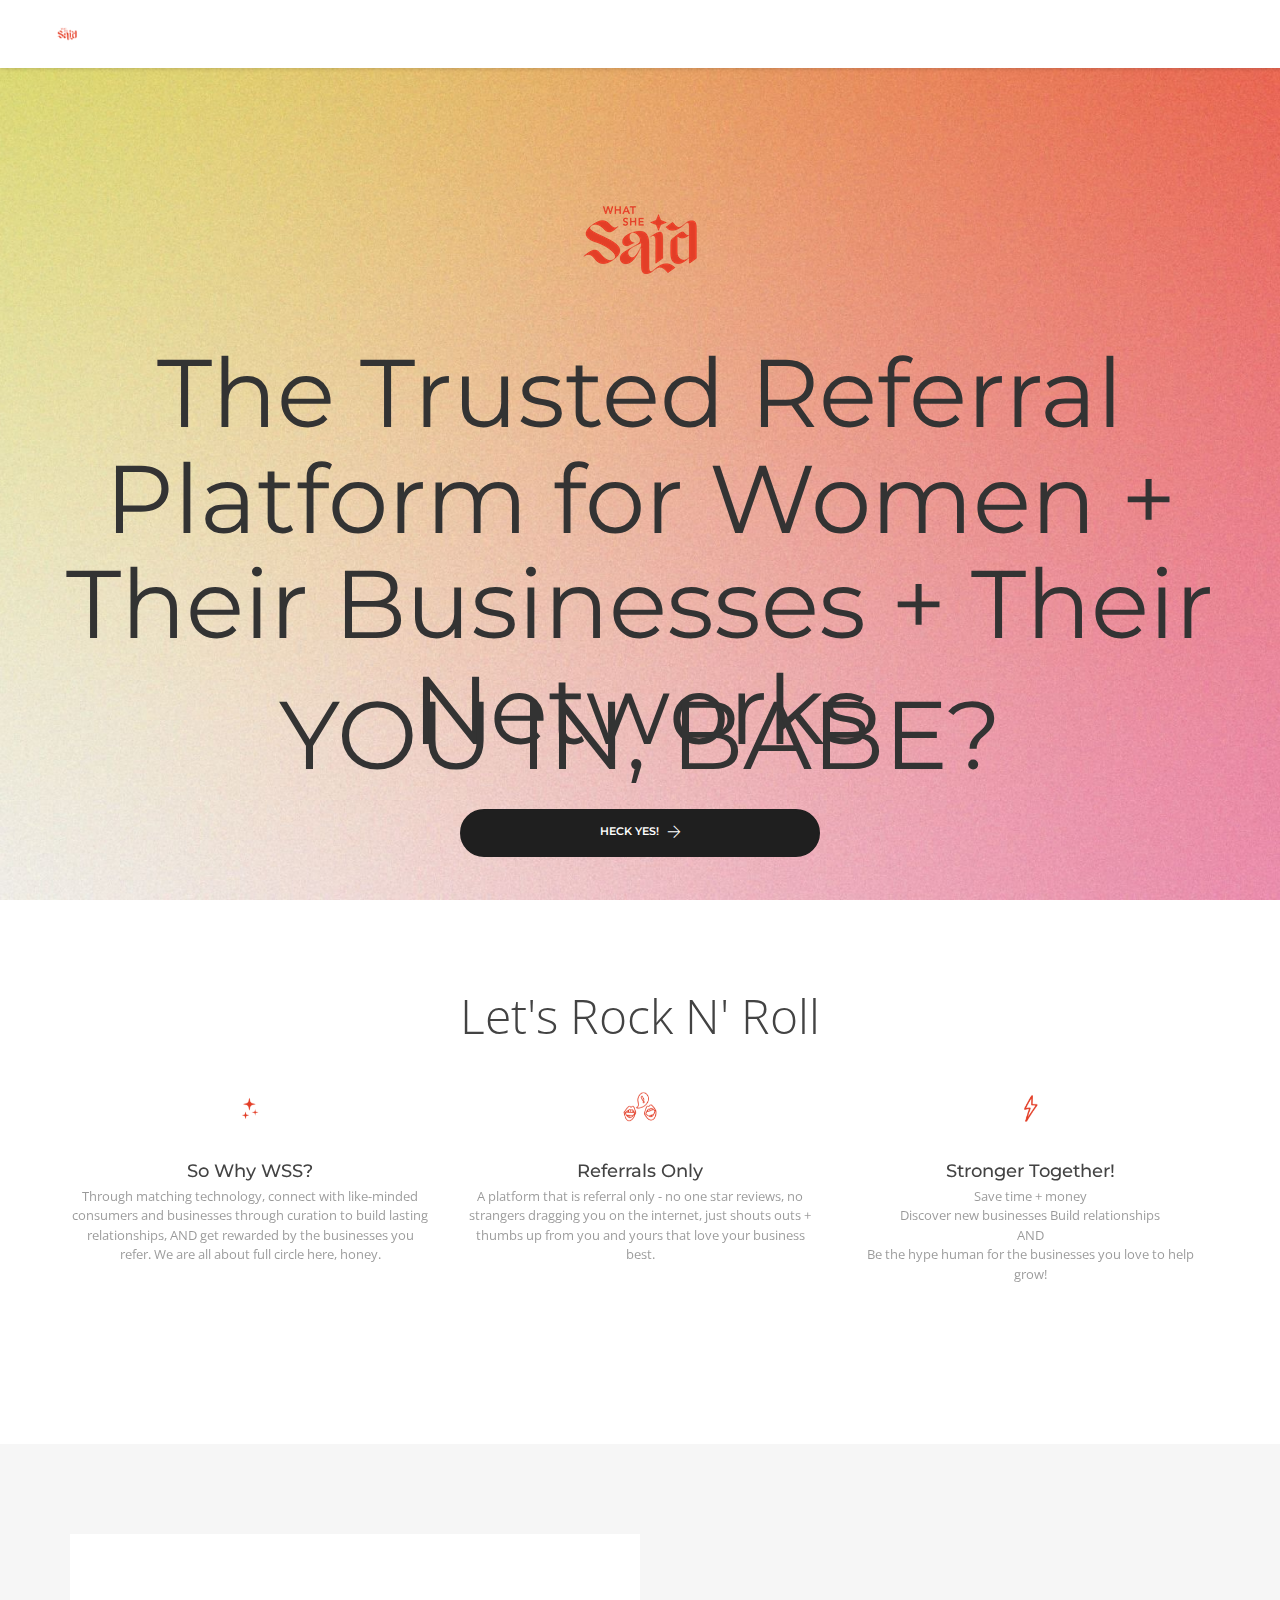
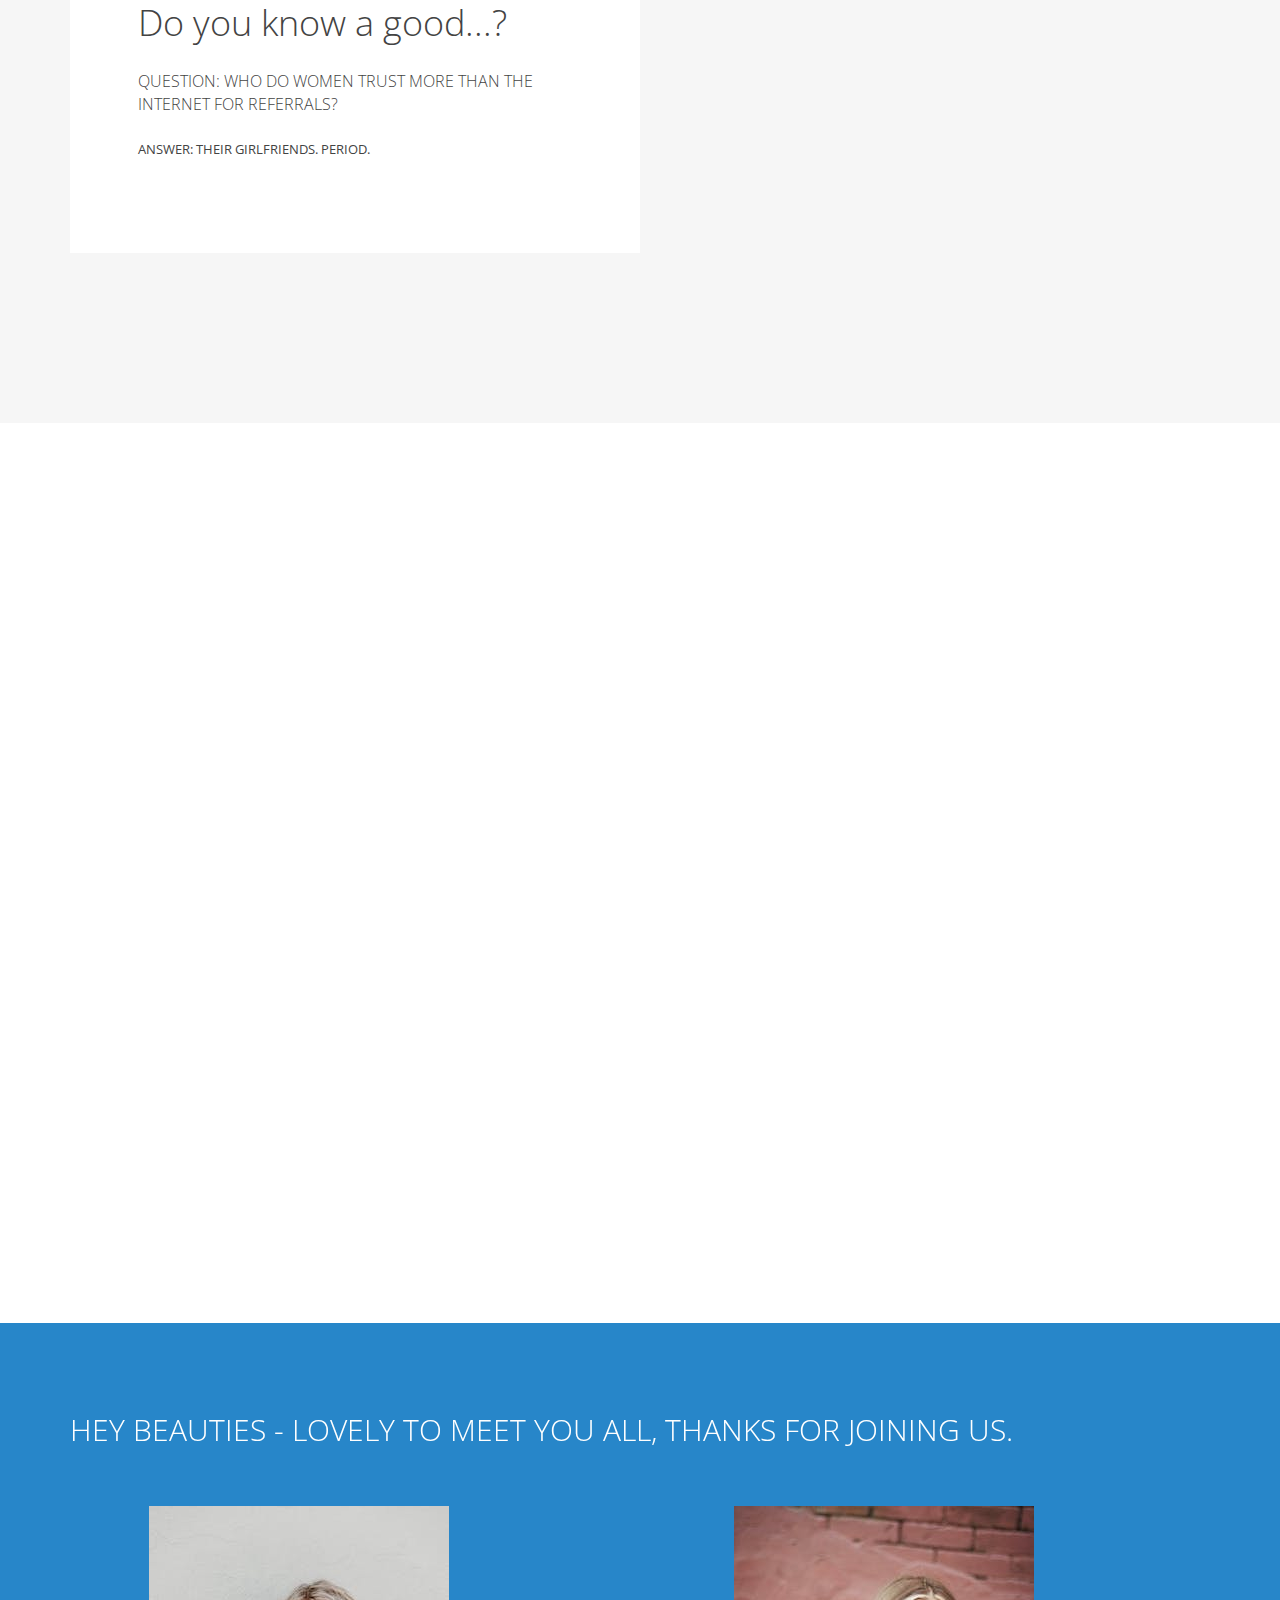
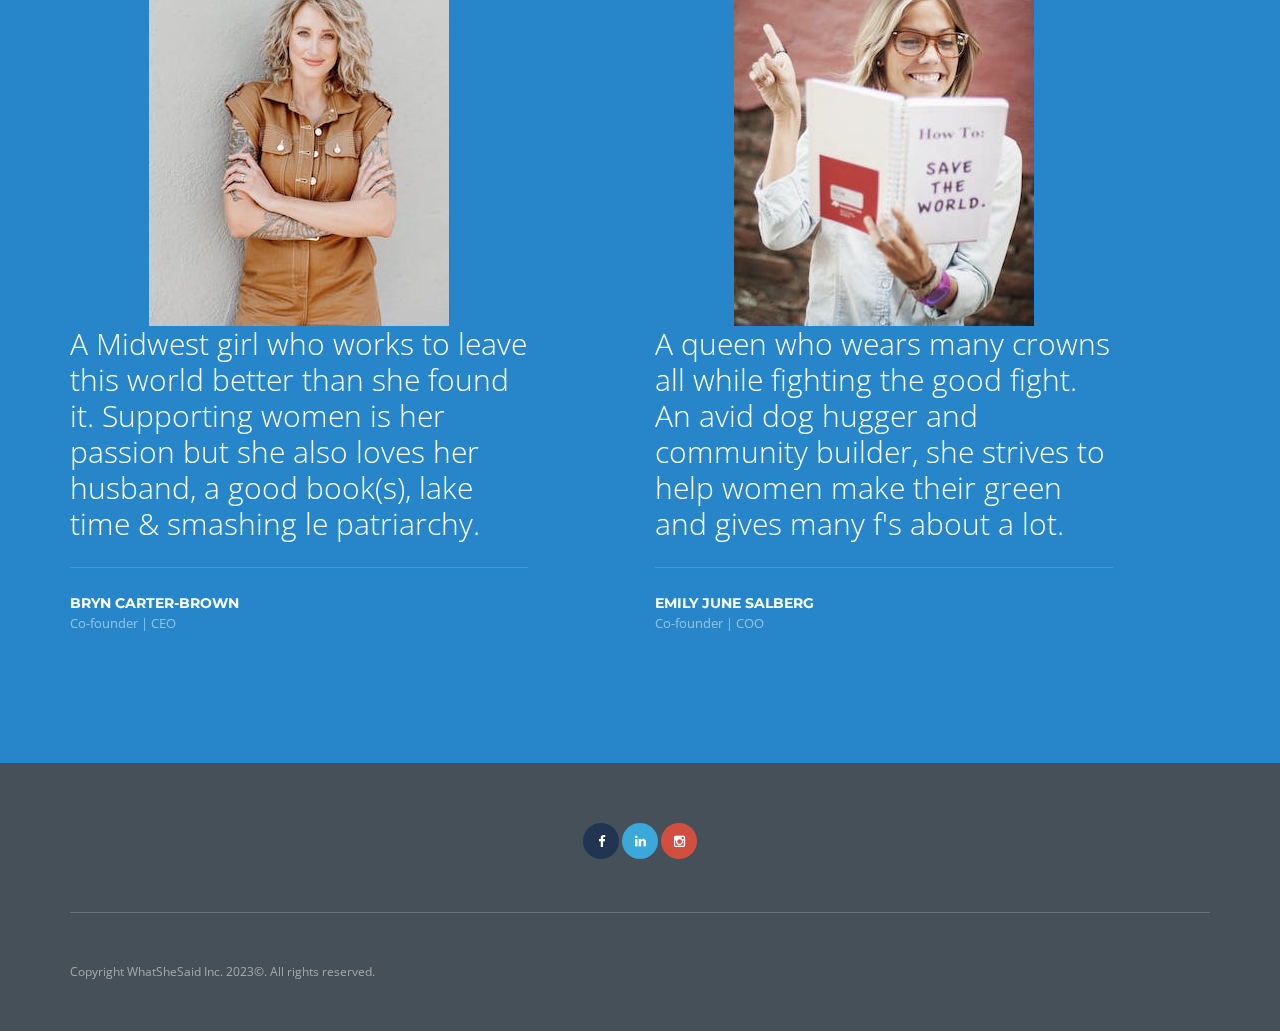
==== shhh/wss/index.html @ 3fa3c97f "WSS temp client folder" ====
<!DOCTYPE html>
<html lang="en" data-cookies-popup="true">
<head>

<!-- Meta -->
<meta http-equiv="Content-Type" content="text/html; charset=UTF-8" />
<meta name="viewport" content="width=device-width, initial-scale=1" />

<!-- Title -->
<title>WhatSheSaid Inc.</title>

<!-- Favicons -->
<link rel="shortcut icon" href="assets/img/favicon.png">
<link rel="apple-touch-icon" href="assets/img/favicon_60x60.png">
<link rel="apple-touch-icon" sizes="76x76" href="assets/img/favicon_76x76.png">
<link rel="apple-touch-icon" sizes="120x120" href="assets/img/favicon_120x120.png">
<link rel="apple-touch-icon" sizes="152x152" href="assets/img/favicon_152x152.png">

<!-- Google Web Fonts -->
<link href='https://fonts.googleapis.com/css?family=Montserrat:400,700' rel='stylesheet' type='text/css'>
<link href='https://fonts.googleapis.com/css?family=Open+Sans:400,700,300,600' rel='stylesheet' type='text/css'>

<!-- CSS Styles -->
<link rel="stylesheet" href="assets/css/styles.css" />

<!-- CSS Base -->
<link id="theme" rel="stylesheet" href="assets/css/themes/theme-classic.css" />

</head>

<body class="header-absolute">

<!-- Loader -->
<div id="page-loader"><svg class="loader-1 loader-primary" width="65px" height="65px" viewBox="0 0 66 66" xmlns="http://www.w3.org/2000/svg"><circle class="circle" fill="none" stroke-width="3" stroke-linecap="round" cx="33" cy="33" r="30"></circle></svg></div>
<!-- Loader / End -->

<!-- Header -->
<header id="header" class="absolute fullwidth light">
	
	<!-- Navigation Bar -->
	<div id="nav-bar">

		<!-- Logo -->
		<a class="logo-wrapper" href="index.html">
			<img class="logo logo-dark" src="assets/img/WhatSheSaid-Logo-small.png" alt="WhatSheSaid">		
		</a>

		<nav class="module-group right">

			<!-- Primary Menu -->
			<div class="module menu left">
				<ul id="nav-primary" class="nav nav-primary">
				</ul>
			</div>


		</nav>

		<!-- Menu Toggle -->
		<div class="menu-toggle">
			<a href="#" data-toggle="mobile-menu" class="mobile-trigger"><span><span></span></span></a>
		</div>

	</div>

	<!-- Notification Bar -->
	<div id="notification-bar"></div>

</header>
<!-- Header / End -->

<!-- Content -->
<div id="content">

	<!-- Section -->
	<section class="fullheight dark-owl">
		<div class="bg-parallax" data-parallax="scroll" data-image-src="assets/img/wss-header.jpg "></div>
		<div class="text-center"><img src="assets/img/WhatSheSaid-Logo-small.png" ></div>
		<h1 class="text-center text-xl font-secondary">The Trusted Referral Platform for Women + Their Businesses + Their Networks</h1>

		<div class="v-bottom pb-40">
			<div class="container">
				<div class="row"><h1 class="text-center text-xl font-secondary">YOU IN, BABE?</h1></div>
				<div class="row">
					<div class="col-md-4 col-md-push-4 col-sm-6 col-sm-push-3">
						<span data-target="local-scroll"><a href="#sign-up" class="btn btn-filled btn-dark btn-block">Heck yes!<i class="i-after ti-arrow-right"></i></a></span>
					</div>
				</div>
			</div>
		</div>
		
	</section>

	<!-- Section -->
	<section id="about">
		<div class="container text-center">
			<div class="row">
				<div class="col-md-8 col-md-push-2">
					<h1>Let's Rock N' Roll</h1>
				
				</div>
			</div>
			<div class="row">
				<!-- Feature -->
				<div class="col-md-4 col-sm-6">
					<div class="feature feature-1 mb-40">
						<span class="icon"><img src="assets/img/wss-icons/transparent-3-stars-WhatSheSaid-ICONS.png" ></span>
						<h5 class="mb-5">So Why WSS?</h5>
						<p class="text-muted">Through matching technology, connect with like-minded consumers and businesses through curation to build lasting relationships, AND get rewarded by the businesses you refer. We are all about full circle here, honey.</p>
					</div>
				</div>
				<!-- Feature -->
				<div class="col-md-4 col-sm-6">
					<div class="feature feature-1 mb-40">
						<span class="icon"><img src="assets/img/wss-icons/transparent-talking-mouths-WhatSheSaid-ICONS.png" ></span>
						<h5 class="mb-5">Referrals Only</h5>
						<p class="text-muted">A platform that is referral only - no one star reviews, no strangers dragging you on the internet, just shouts outs + thumbs up from you and yours that love your business best.</p>
					</div>
				</div>
				<!-- Feature -->
				<div class="col-md-4 col-sm-6">
					<div class="feature feature-1 mb-40">
						<span class="icon"><img src="assets/img/wss-icons/transparent-bolt-WhatSheSaid-ICONS.png" > </span>
						<h5 class="mb-5">Stronger Together!</h5>
						<p class="text-muted">Save time + money <br>Discover new businesses
							Build relationships <br>AND <br>Be the hype human for the businesses you  love to help grow!</p>
					</div>
				</div>
			</div>
			<div class="row pt-30">
			</div>
		</div>

	</section>

	<!-- Section -->
	<section class="bg-grey">

		<div class="container">

			<div class="row row-double right mb-60">
				<div class="col-md-6 image">
					<div class="video-box placeholder-image text-center">
						<div class="image">
							<img src="assets/img/photos/wss-video-1.png" alt="">
						</div>
						<a href="https://www.youtube.com/embed/mNbqCShB2lQ?rel=0&autoplay=1" class="btn-play"></a>
					</div>
				</div>
				<div class="col-md-6 content bg-white">
					<h2>Do you know a good...?</h2>
					<p class="lead">QUESTION: WHO DO WOMEN TRUST MORE THAN THE INTERNET FOR REFERRALS?</p>
					<p>ANSWER: THEIR GIRLFRIENDS. PERIOD. </p>
					
				</div>
			</div>

			<div class="row pt-20">

			</div>
			
		</div>

	</section>

	<!-- Section -->
	<section class="fullheight dark" id="sign-up">

		<div class="bg-parallax" data-parallax="scroll" data-image-src="assets/img/wss-header.jpg"></div>

		<div class="container text-center">
			<div class="row pb-140">
				<div class="col-lg-6 col-lg-push-3">
					<h2>Let's Do This Thing!</h2>
					<script charset="utf-8" type="text/javascript" src="//js.hsforms.net/forms/embed/v2.js"></script>
					<script>
					hbspt.forms.create({
						region: "na1",
						portalId: "39978092",
						formId: "b2dde155-06ee-4f00-8c61-37ffe991d4f4"
					});
					</script>
				</div>
			</div>
			<div class="row pt-140">
			</div>
		</div>
		
	</section>

	<!-- Section -->
	<section class="dark bg-primary"> 

		<div class="container">
			<h3 class="text-uppercase mb-60">HEY BEAUTIES - LOVELY TO MEET YOU ALL, THANKS FOR JOINING US.</h6>
			<div class="row">
				<div class="col-lg-5 col-md-6">
					<div class="testimonial testimonial-1">
						<div class="text-center"><img src="assets/img/members/bryn-sm.jpeg" alt="" ></div> 
						<div class="quote">
							A Midwest girl who works to leave this world better than she found it. Supporting women is her passion but she also loves her husband, a good book(s), lake time & smashing le patriarchy.
						</div>
						<div class="author">
							<span class="name text-uppercase">Bryn Carter-Brown</span>
							<span class="caption text-muted">Co-founder | CEO</span>
						</div>
					</div>
				</div>
				<div class="col-lg-5 col-lg-offset-1 col-md-6">
					<div class="testimonial testimonial-1">
						<div class="text-center"><img src="assets/img/members/emily-sm.jpg" alt=""></div>
						<div class="quote">
							A queen who wears many crowns all while fighting the good fight. An avid dog hugger and community builder, she strives to help women make their green and gives many f's about a lot.
						</div>
						<div class="author">
							<span class="name text-uppercase">Emily June Salberg</span>
							<span class="caption text-muted">Co-founder | COO</span>
						</div>
					</div>
				</div>
			</div>
		</div>
		
	</section>

</div>
<!-- Content / End -->

<!-- Footer -->
<footer id="footer" class="dark bg-secondary">
    
	<div class="container">
			<div class="row">

				<div class="text-center">
					<div class="widget widget-follow">
						<a href="#" class="icon icon-circle icon-facebook icon-xs"><i class="fa fa-facebook"></i></a>
						<a href="#" class="icon icon-circle icon-twitter icon-xs"><i class="fa fa-linkedin"></i></a>
						<a href="#" class="icon icon-circle icon-google-plus icon-xs"><i class="fa fa-instagram"></i></a>
					</div>
				</div>

			</div>
			<hr class="sep-line">
			<div class="row pt-50 pb-50">
				<div class="col-sm-6 text-muted">
					Copyright WhatSheSaid Inc. 2023©. All rights reserved.<br>
					
				</div>
				<div class="col-sm-6 text-right">
				</div>
			</div>
		</div>

</footer>
<!-- Footer / End -->

<!-- JS Libraries -->
<script src="assets/js/jquery-1.12.3.min.js"></script>

<!-- JS Plugins -->
<script src="assets/js/plugins.js"></script>

<!-- JS Core -->
<script src="assets/js/core.js"></script>

</body>

</html>
---- shhh/wss/assets/css/themes/theme-classic.css ----
/* -----------------------------------------------------------------------------

The Okno - Ultimate Multipurpose HTML5 Template

File:           CSS Base
Version:        1.1
Last change:    10/06/15 
Author:         Suelo

Table of Contents:

	1. Document Setup
	2. Basic
	3. Header 
	4. Content  5. Footer
	6. Elements  7. Widgets 
	8. Animations 

-------------------------------------------------------------------------------- */
/* ----------------------------------------------------------------------------- */
/* --- 1. SETUP
/* ----------------------------------------------------------------------------- */
body { position: relative; color: #434343; font-size: 13px; font-family: "Open Sans", Helvetica, Arial, sans-serif; font-weight: 400; line-height: 1.5; overflow-x: hidden; -webkit-font-smoothing: antialiased; -moz-osx-font-smoothing: grayscale; }

a { color: inherit; -moz-transition: all 0.2s ease-in-out; -o-transition: all 0.2s ease-in-out; -webkit-transition: all 0.2s ease-in-out; transition: all 0.2s ease-in-out; }

a:hover, a:focus { text-decoration: none; color: inherit; }

textarea:focus, input:focus, a:focus, a:visited, *:focus { outline: none; }

iframe { border: none; }

img { max-width: 100%; height: auto; -webkit-backface-visibility: hidden; }

/* ---------------------------------------------------------------------------- */
/* --- 2. BASICS
/* ----------------------------------------------------------------------------- */
.relative { position: relative; z-index: 2; }

.block { display: block; }

.dark { color: #fff; }

.dark-owl { color: #333; }

.mt-0 { margin-top: 0px !important; }

.mt-5 { margin-top: 5px !important; }

.mt-10 { margin-top: 10px !important; }

.mt-15 { margin-top: 15px !important; }

.mt-20 { margin-top: 20px !important; }

.mt-25 { margin-top: 25px !important; }

.mt-30 { margin-top: 30px !important; }

.mt-35 { margin-top: 35px !important; }

.mt-40 { margin-top: 40px !important; }

.mt-45 { margin-top: 45px !important; }

.mt-50 { margin-top: 50px !important; }

.mt-55 { margin-top: 55px !important; }

.mt-60 { margin-top: 60px !important; }

.mt-65 { margin-top: 65px !important; }

.mt-70 { margin-top: 70px !important; }

.mt-75 { margin-top: 75px !important; }

.mt-80 { margin-top: 80px !important; }

.mt-85 { margin-top: 85px !important; }

.mt-90 { margin-top: 90px !important; }

.mt-95 { margin-top: 95px !important; }

.mt-100 { margin-top: 100px !important; }

.mt-105 { margin-top: 105px !important; }

.mt-110 { margin-top: 110px !important; }

.mt-115 { margin-top: 115px !important; }

.mt-120 { margin-top: 120px !important; }

.mt-125 { margin-top: 125px !important; }

.mt-130 { margin-top: 130px !important; }

.mt-135 { margin-top: 135px !important; }

.mt-140 { margin-top: 140px !important; }

.mt-145 { margin-top: 145px !important; }

.mt-150 { margin-top: 150px !important; }

.mt-155 { margin-top: 155px !important; }

.mt-160 { margin-top: 160px !important; }

.mt-165 { margin-top: 165px !important; }

.mt-170 { margin-top: 170px !important; }

.mt-175 { margin-top: 175px !important; }

.mt-180 { margin-top: 180px !important; }

.mt-185 { margin-top: 185px !important; }

.mt-190 { margin-top: 190px !important; }

.mt-195 { margin-top: 195px !important; }

.mt-200 { margin-top: 200px !important; }

.mr-0 { margin-right: 0px !important; }

.mr-5 { margin-right: 5px !important; }

.mr-10 { margin-right: 10px !important; }

.mr-15 { margin-right: 15px !important; }

.mr-20 { margin-right: 20px !important; }

.mr-25 { margin-right: 25px !important; }

.mr-30 { margin-right: 30px !important; }

.mr-35 { margin-right: 35px !important; }

.mr-40 { margin-right: 40px !important; }

.mr-45 { margin-right: 45px !important; }

.mr-50 { margin-right: 50px !important; }

.mr-55 { margin-right: 55px !important; }

.mr-60 { margin-right: 60px !important; }

.mr-65 { margin-right: 65px !important; }

.mr-70 { margin-right: 70px !important; }

.mr-75 { margin-right: 75px !important; }

.mr-80 { margin-right: 80px !important; }

.mr-85 { margin-right: 85px !important; }

.mr-90 { margin-right: 90px !important; }

.mr-95 { margin-right: 95px !important; }

.mr-100 { margin-right: 100px !important; }

.mr-105 { margin-right: 105px !important; }

.mr-110 { margin-right: 110px !important; }

.mr-115 { margin-right: 115px !important; }

.mr-120 { margin-right: 120px !important; }

.mr-125 { margin-right: 125px !important; }

.mr-130 { margin-right: 130px !important; }

.mr-135 { margin-right: 135px !important; }

.mr-140 { margin-right: 140px !important; }

.mr-145 { margin-right: 145px !important; }

.mr-150 { margin-right: 150px !important; }

.mr-155 { margin-right: 155px !important; }

.mr-160 { margin-right: 160px !important; }

.mr-165 { margin-right: 165px !important; }

.mr-170 { margin-right: 170px !important; }

.mr-175 { margin-right: 175px !important; }

.mr-180 { margin-right: 180px !important; }

.mr-185 { margin-right: 185px !important; }

.mr-190 { margin-right: 190px !important; }

.mr-195 { margin-right: 195px !important; }

.mr-200 { margin-right: 200px !important; }

.mb-0 { margin-bottom: 0px !important; }

.mb-5 { margin-bottom: 5px !important; }

.mb-10 { margin-bottom: 10px !important; }

.mb-15 { margin-bottom: 15px !important; }

.mb-20 { margin-bottom: 20px !important; }

.mb-25 { margin-bottom: 25px !important; }

.mb-30 { margin-bottom: 30px !important; }

.mb-35 { margin-bottom: 35px !important; }

.mb-40 { margin-bottom: 40px !important; }

.mb-45 { margin-bottom: 45px !important; }

.mb-50 { margin-bottom: 50px !important; }

.mb-55 { margin-bottom: 55px !important; }

.mb-60 { margin-bottom: 60px !important; }

.mb-65 { margin-bottom: 65px !important; }

.mb-70 { margin-bottom: 70px !important; }

.mb-75 { margin-bottom: 75px !important; }

.mb-80 { margin-bottom: 80px !important; }

.mb-85 { margin-bottom: 85px !important; }

.mb-90 { margin-bottom: 90px !important; }

.mb-95 { margin-bottom: 95px !important; }

.mb-100 { margin-bottom: 100px !important; }

.mb-105 { margin-bottom: 105px !important; }

.mb-110 { margin-bottom: 110px !important; }

.mb-115 { margin-bottom: 115px !important; }

.mb-120 { margin-bottom: 120px !important; }

.mb-125 { margin-bottom: 125px !important; }

.mb-130 { margin-bottom: 130px !important; }

.mb-135 { margin-bottom: 135px !important; }

.mb-140 { margin-bottom: 140px !important; }

.mb-145 { margin-bottom: 145px !important; }

.mb-150 { margin-bottom: 150px !important; }

.mb-155 { margin-bottom: 155px !important; }

.mb-160 { margin-bottom: 160px !important; }

.mb-165 { margin-bottom: 165px !important; }

.mb-170 { margin-bottom: 170px !important; }

.mb-175 { margin-bottom: 175px !important; }

.mb-180 { margin-bottom: 180px !important; }

.mb-185 { margin-bottom: 185px !important; }

.mb-190 { margin-bottom: 190px !important; }

.mb-195 { margin-bottom: 195px !important; }

.mb-200 { margin-bottom: 200px !important; }

.ml-0 { margin-left: 0px !important; }

.ml-5 { margin-left: 5px !important; }

.ml-10 { margin-left: 10px !important; }

.ml-15 { margin-left: 15px !important; }

.ml-20 { margin-left: 20px !important; }

.ml-25 { margin-left: 25px !important; }

.ml-30 { margin-left: 30px !important; }

.ml-35 { margin-left: 35px !important; }

.ml-40 { margin-left: 40px !important; }

.ml-45 { margin-left: 45px !important; }

.ml-50 { margin-left: 50px !important; }

.ml-55 { margin-left: 55px !important; }

.ml-60 { margin-left: 60px !important; }

.ml-65 { margin-left: 65px !important; }

.ml-70 { margin-left: 70px !important; }

.ml-75 { margin-left: 75px !important; }

.ml-80 { margin-left: 80px !important; }

.ml-85 { margin-left: 85px !important; }

.ml-90 { margin-left: 90px !important; }

.ml-95 { margin-left: 95px !important; }

.ml-100 { margin-left: 100px !important; }

.ml-105 { margin-left: 105px !important; }

.ml-110 { margin-left: 110px !important; }

.ml-115 { margin-left: 115px !important; }

.ml-120 { margin-left: 120px !important; }

.ml-125 { margin-left: 125px !important; }

.ml-130 { margin-left: 130px !important; }

.ml-135 { margin-left: 135px !important; }

.ml-140 { margin-left: 140px !important; }

.ml-145 { margin-left: 145px !important; }

.ml-150 { margin-left: 150px !important; }

.ml-155 { margin-left: 155px !important; }

.ml-160 { margin-left: 160px !important; }

.ml-165 { margin-left: 165px !important; }

.ml-170 { margin-left: 170px !important; }

.ml-175 { margin-left: 175px !important; }

.ml-180 { margin-left: 180px !important; }

.ml-185 { margin-left: 185px !important; }

.ml-190 { margin-left: 190px !important; }

.ml-195 { margin-left: 195px !important; }

.ml-200 { margin-left: 200px !important; }

.m-0 { margin: 0px !important; }

.m-5 { margin: 5px !important; }

.m-10 { margin: 10px !important; }

.m-15 { margin: 15px !important; }

.m-20 { margin: 20px !important; }

.m-25 { margin: 25px !important; }

.m-30 { margin: 30px !important; }

.m-35 { margin: 35px !important; }

.m-40 { margin: 40px !important; }

.m-45 { margin: 45px !important; }

.m-50 { margin: 50px !important; }

.m-55 { margin: 55px !important; }

.m-60 { margin: 60px !important; }

.m-65 { margin: 65px !important; }

.m-70 { margin: 70px !important; }

.m-75 { margin: 75px !important; }

.m-80 { margin: 80px !important; }

.m-85 { margin: 85px !important; }

.m-90 { margin: 90px !important; }

.m-95 { margin: 95px !important; }

.m-100 { margin: 100px !important; }

.m-105 { margin: 105px !important; }

.m-110 { margin: 110px !important; }

.m-115 { margin: 115px !important; }

.m-120 { margin: 120px !important; }

.m-125 { margin: 125px !important; }

.m-130 { margin: 130px !important; }

.m-135 { margin: 135px !important; }

.m-140 { margin: 140px !important; }

.m-145 { margin: 145px !important; }

.m-150 { margin: 150px !important; }

.m-155 { margin: 155px !important; }

.m-160 { margin: 160px !important; }

.m-165 { margin: 165px !important; }

.m-170 { margin: 170px !important; }

.m-175 { margin: 175px !important; }

.m-180 { margin: 180px !important; }

.m-185 { margin: 185px !important; }

.m-190 { margin: 190px !important; }

.m-195 { margin: 195px !important; }

.m-200 { margin: 200px !important; }

.pt-0 { padding-top: 0px !important; }

.pt-5 { padding-top: 5px !important; }

.pt-10 { padding-top: 10px !important; }

.pt-15 { padding-top: 15px !important; }

.pt-20 { padding-top: 20px !important; }

.pt-25 { padding-top: 25px !important; }

.pt-30 { padding-top: 30px !important; }

.pt-35 { padding-top: 35px !important; }

.pt-40 { padding-top: 40px !important; }

.pt-45 { padding-top: 45px !important; }

.pt-50 { padding-top: 50px !important; }

.pt-55 { padding-top: 55px !important; }

.pt-60 { padding-top: 60px !important; }

.pt-65 { padding-top: 65px !important; }

.pt-70 { padding-top: 70px !important; }

.pt-75 { padding-top: 75px !important; }

.pt-80 { padding-top: 80px !important; }

.pt-85 { padding-top: 85px !important; }

.pt-90 { padding-top: 90px !important; }

.pt-95 { padding-top: 95px !important; }

.pt-100 { padding-top: 100px !important; }

.pt-105 { padding-top: 105px !important; }

.pt-110 { padding-top: 110px !important; }

.pt-115 { padding-top: 115px !important; }

.pt-120 { padding-top: 120px !important; }

.pt-125 { padding-top: 125px !important; }

.pt-130 { padding-top: 130px !important; }

.pt-135 { padding-top: 135px !important; }

.pt-140 { padding-top: 140px !important; }

.pt-145 { padding-top: 145px !important; }

.pt-150 { padding-top: 150px !important; }

.pt-155 { padding-top: 155px !important; }

.pt-160 { padding-top: 160px !important; }

.pt-165 { padding-top: 165px !important; }

.pt-170 { padding-top: 170px !important; }

.pt-175 { padding-top: 175px !important; }

.pt-180 { padding-top: 180px !important; }

.pt-185 { padding-top: 185px !important; }

.pt-190 { padding-top: 190px !important; }

.pt-195 { padding-top: 195px !important; }

.pt-200 { padding-top: 200px !important; }

.pr-0 { padding-right: 0px !important; }

.pr-5 { padding-right: 5px !important; }

.pr-10 { padding-right: 10px !important; }

.pr-15 { padding-right: 15px !important; }

.pr-20 { padding-right: 20px !important; }

.pr-25 { padding-right: 25px !important; }

.pr-30 { padding-right: 30px !important; }

.pr-35 { padding-right: 35px !important; }

.pr-40 { padding-right: 40px !important; }

.pr-45 { padding-right: 45px !important; }

.pr-50 { padding-right: 50px !important; }

.pr-55 { padding-right: 55px !important; }

.pr-60 { padding-right: 60px !important; }

.pr-65 { padding-right: 65px !important; }

.pr-70 { padding-right: 70px !important; }

.pr-75 { padding-right: 75px !important; }

.pr-80 { padding-right: 80px !important; }

.pr-85 { padding-right: 85px !important; }

.pr-90 { padding-right: 90px !important; }

.pr-95 { padding-right: 95px !important; }

.pr-100 { padding-right: 100px !important; }

.pr-105 { padding-right: 105px !important; }

.pr-110 { padding-right: 110px !important; }

.pr-115 { padding-right: 115px !important; }

.pr-120 { padding-right: 120px !important; }

.pr-125 { padding-right: 125px !important; }

.pr-130 { padding-right: 130px !important; }

.pr-135 { padding-right: 135px !important; }

.pr-140 { padding-right: 140px !important; }

.pr-145 { padding-right: 145px !important; }

.pr-150 { padding-right: 150px !important; }

.pr-155 { padding-right: 155px !important; }

.pr-160 { padding-right: 160px !important; }

.pr-165 { padding-right: 165px !important; }

.pr-170 { padding-right: 170px !important; }

.pr-175 { padding-right: 175px !important; }

.pr-180 { padding-right: 180px !important; }

.pr-185 { padding-right: 185px !important; }

.pr-190 { padding-right: 190px !important; }

.pr-195 { padding-right: 195px !important; }

.pr-200 { padding-right: 200px !important; }

.pb-0 { padding-bottom: 0px !important; }

.pb-5 { padding-bottom: 5px !important; }

.pb-10 { padding-bottom: 10px !important; }

.pb-15 { padding-bottom: 15px !important; }

.pb-20 { padding-bottom: 20px !important; }

.pb-25 { padding-bottom: 25px !important; }

.pb-30 { padding-bottom: 30px !important; }

.pb-35 { padding-bottom: 35px !important; }

.pb-40 { padding-bottom: 40px !important; }

.pb-45 { padding-bottom: 45px !important; }

.pb-50 { padding-bottom: 50px !important; }

.pb-55 { padding-bottom: 55px !important; }

.pb-60 { padding-bottom: 60px !important; }

.pb-65 { padding-bottom: 65px !important; }

.pb-70 { padding-bottom: 70px !important; }

.pb-75 { padding-bottom: 75px !important; }

.pb-80 { padding-bottom: 80px !important; }

.pb-85 { padding-bottom: 85px !important; }

.pb-90 { padding-bottom: 90px !important; }

.pb-95 { padding-bottom: 95px !important; }

.pb-100 { padding-bottom: 100px !important; }

.pb-105 { padding-bottom: 105px !important; }

.pb-110 { padding-bottom: 110px !important; }

.pb-115 { padding-bottom: 115px !important; }

.pb-120 { padding-bottom: 120px !important; }

.pb-125 { padding-bottom: 125px !important; }

.pb-130 { padding-bottom: 130px !important; }

.pb-135 { padding-bottom: 135px !important; }

.pb-140 { padding-bottom: 140px !important; }

.pb-145 { padding-bottom: 145px !important; }

.pb-150 { padding-bottom: 150px !important; }

.pb-155 { padding-bottom: 155px !important; }

.pb-160 { padding-bottom: 160px !important; }

.pb-165 { padding-bottom: 165px !important; }

.pb-170 { padding-bottom: 170px !important; }

.pb-175 { padding-bottom: 175px !important; }

.pb-180 { padding-bottom: 180px !important; }

.pb-185 { padding-bottom: 185px !important; }

.pb-190 { padding-bottom: 190px !important; }

.pb-195 { padding-bottom: 195px !important; }

.pb-200 { padding-bottom: 200px !important; }

.pl-0 { padding-left: 0px !important; }

.pl-5 { padding-left: 5px !important; }

.pl-10 { padding-left: 10px !important; }

.pl-15 { padding-left: 15px !important; }

.pl-20 { padding-left: 20px !important; }

.pl-25 { padding-left: 25px !important; }

.pl-30 { padding-left: 30px !important; }

.pl-35 { padding-left: 35px !important; }

.pl-40 { padding-left: 40px !important; }

.pl-45 { padding-left: 45px !important; }

.pl-50 { padding-left: 50px !important; }

.pl-55 { padding-left: 55px !important; }

.pl-60 { padding-left: 60px !important; }

.pl-65 { padding-left: 65px !important; }

.pl-70 { padding-left: 70px !important; }

.pl-75 { padding-left: 75px !important; }

.pl-80 { padding-left: 80px !important; }

.pl-85 { padding-left: 85px !important; }

.pl-90 { padding-left: 90px !important; }

.pl-95 { padding-left: 95px !important; }

.pl-100 { padding-left: 100px !important; }

.pl-105 { padding-left: 105px !important; }

.pl-110 { padding-left: 110px !important; }

.pl-115 { padding-left: 115px !important; }

.pl-120 { padding-left: 120px !important; }

.pl-125 { padding-left: 125px !important; }

.pl-130 { padding-left: 130px !important; }

.pl-135 { padding-left: 135px !important; }

.pl-140 { padding-left: 140px !important; }

.pl-145 { padding-left: 145px !important; }

.pl-150 { padding-left: 150px !important; }

.pl-155 { padding-left: 155px !important; }

.pl-160 { padding-left: 160px !important; }

.pl-165 { padding-left: 165px !important; }

.pl-170 { padding-left: 170px !important; }

.pl-175 { padding-left: 175px !important; }

.pl-180 { padding-left: 180px !important; }

.pl-185 { padding-left: 185px !important; }

.pl-190 { padding-left: 190px !important; }

.pl-195 { padding-left: 195px !important; }

.pl-200 { padding-left: 200px !important; }

.p-0 { padding: 0px !important; }

.p-5 { padding: 5px !important; }

.p-10 { padding: 10px !important; }

.p-15 { padding: 15px !important; }

.p-20 { padding: 20px !important; }

.p-25 { padding: 25px !important; }

.p-30 { padding: 30px !important; }

.p-35 { padding: 35px !important; }

.p-40 { padding: 40px !important; }

.p-45 { padding: 45px !important; }

.p-50 { padding: 50px !important; }

.p-55 { padding: 55px !important; }

.p-60 { padding: 60px !important; }

.p-65 { padding: 65px !important; }

.p-70 { padding: 70px !important; }

.p-75 { padding: 75px !important; }

.p-80 { padding: 80px !important; }

.p-85 { padding: 85px !important; }

.p-90 { padding: 90px !important; }

.p-95 { padding: 95px !important; }

.p-100 { padding: 100px !important; }

.p-105 { padding: 105px !important; }

.p-110 { padding: 110px !important; }

.p-115 { padding: 115px !important; }

.p-120 { padding: 120px !important; }

.p-125 { padding: 125px !important; }

.p-130 { padding: 130px !important; }

.p-135 { padding: 135px !important; }

.p-140 { padding: 140px !important; }

.p-145 { padding: 145px !important; }

.p-150 { padding: 150px !important; }

.p-155 { padding: 155px !important; }

.p-160 { padding: 160px !important; }

.p-165 { padding: 165px !important; }

.p-170 { padding: 170px !important; }

.p-175 { padding: 175px !important; }

.p-180 { padding: 180px !important; }

.p-185 { padding: 185px !important; }

.p-190 { padding: 190px !important; }

.p-195 { padding: 195px !important; }

.p-200 { padding: 200px !important; }

.pull-up-0 { margin-top: -0px !important; }

.pull-up-5 { margin-top: -5px !important; }

.pull-up-10 { margin-top: -10px !important; }

.pull-up-15 { margin-top: -15px !important; }

.pull-up-20 { margin-top: -20px !important; }

.pull-up-25 { margin-top: -25px !important; }

.pull-up-30 { margin-top: -30px !important; }

.pull-up-35 { margin-top: -35px !important; }

.pull-up-40 { margin-top: -40px !important; }

.pull-up-45 { margin-top: -45px !important; }

.pull-up-50 { margin-top: -50px !important; }

.pull-up-55 { margin-top: -55px !important; }

.pull-up-60 { margin-top: -60px !important; }

.pull-up-65 { margin-top: -65px !important; }

.pull-up-70 { margin-top: -70px !important; }

.pull-up-75 { margin-top: -75px !important; }

.pull-up-80 { margin-top: -80px !important; }

.pull-up-85 { margin-top: -85px !important; }

.pull-up-90 { margin-top: -90px !important; }

.pull-up-95 { margin-top: -95px !important; }

.pull-up-100 { margin-top: -100px !important; }

.pull-up-105 { margin-top: -105px !important; }

.pull-up-110 { margin-top: -110px !important; }

.pull-up-115 { margin-top: -115px !important; }

.pull-up-120 { margin-top: -120px !important; }

.pull-up-125 { margin-top: -125px !important; }

.pull-up-130 { margin-top: -130px !important; }

.pull-up-135 { margin-top: -135px !important; }

.pull-up-140 { margin-top: -140px !important; }

.pull-up-145 { margin-top: -145px !important; }

.pull-up-150 { margin-top: -150px !important; }

.pull-up-155 { margin-top: -155px !important; }

.pull-up-160 { margin-top: -160px !important; }

.pull-up-165 { margin-top: -165px !important; }

.pull-up-170 { margin-top: -170px !important; }

.pull-up-175 { margin-top: -175px !important; }

.pull-up-180 { margin-top: -180px !important; }

.pull-up-185 { margin-top: -185px !important; }

.pull-up-190 { margin-top: -190px !important; }

.pull-up-195 { margin-top: -195px !important; }

.pull-up-200 { margin-top: -200px !important; }

.push-down-0 { margin-bottom: -0px !important; }

.push-down-5 { margin-bottom: -5px !important; }

.push-down-10 { margin-bottom: -10px !important; }

.push-down-15 { margin-bottom: -15px !important; }

.push-down-20 { margin-bottom: -20px !important; }

.push-down-25 { margin-bottom: -25px !important; }

.push-down-30 { margin-bottom: -30px !important; }

.push-down-35 { margin-bottom: -35px !important; }

.push-down-40 { margin-bottom: -40px !important; }

.push-down-45 { margin-bottom: -45px !important; }

.push-down-50 { margin-bottom: -50px !important; }

.push-down-55 { margin-bottom: -55px !important; }

.push-down-60 { margin-bottom: -60px !important; }

.push-down-65 { margin-bottom: -65px !important; }

.push-down-70 { margin-bottom: -70px !important; }

.push-down-75 { margin-bottom: -75px !important; }

.push-down-80 { margin-bottom: -80px !important; }

.push-down-85 { margin-bottom: -85px !important; }

.push-down-90 { margin-bottom: -90px !important; }

.push-down-95 { margin-bottom: -95px !important; }

.push-down-100 { margin-bottom: -100px !important; }

.push-down-105 { margin-bottom: -105px !important; }

.push-down-110 { margin-bottom: -110px !important; }

.push-down-115 { margin-bottom: -115px !important; }

.push-down-120 { margin-bottom: -120px !important; }

.push-down-125 { margin-bottom: -125px !important; }

.push-down-130 { margin-bottom: -130px !important; }

.push-down-135 { margin-bottom: -135px !important; }

.push-down-140 { margin-bottom: -140px !important; }

.push-down-145 { margin-bottom: -145px !important; }

.push-down-150 { margin-bottom: -150px !important; }

.push-down-155 { margin-bottom: -155px !important; }

.push-down-160 { margin-bottom: -160px !important; }

.push-down-165 { margin-bottom: -165px !important; }

.push-down-170 { margin-bottom: -170px !important; }

.push-down-175 { margin-bottom: -175px !important; }

.push-down-180 { margin-bottom: -180px !important; }

.push-down-185 { margin-bottom: -185px !important; }

.push-down-190 { margin-bottom: -190px !important; }

.push-down-195 { margin-bottom: -195px !important; }

.push-down-200 { margin-bottom: -200px !important; }

.h-100 { height: 100px; }

.h-200 { height: 200px; }

.h-300 { height: 300px; }

.h-400 { height: 400px; }

.h-500 { height: 500px; }

.h-600 { height: 600px; }

.h-700 { height: 700px; }

.h-800 { height: 800px; }

.h-900 { height: 900px; }

.h-sm { height: 40vh; }

.h-md { height: 60vh; }

.h-lg { height: 80vh; }

.fullheight { height: 100vh; }

.min-fullheight { min-height: 100vh; }

.huge { height: 150vh; }

.sep-line { position: relative; z-index: 1; display: block; height: 1px; border: none; margin: 0; background: rgba(0, 0, 0, 0.1); }
.sep-line.sep-2 { height: 2px; }
.sep-line.sep-10 { height: 10px; }

.bg-grey .sep-line { background: #fff; }

.sep-alt { position: relative; z-index: 1; display: block; width: 50px; height: 2px; background: rgba(0, 0, 0, 0.1); margin: 0; }

.dark .sep-alt { background: #fff; }

.font-secondary { font-family: "Montserrat", Helvetica, Arial, sans-serif; }

.border { border: 1px solid rgba(0, 0, 0, 0.15); }

.dark .border, .dark.border { border: 1px solid rgba(255, 255, 255, 0.15); }

.border-top { border-top: 1px solid rgba(0, 0, 0, 0.15); }

.dark .border-top, .dark.border-top { border-top: 1px solid rgba(255, 255, 255, 0.15); }

.border-bottom { border-bottom: 1px solid rgba(0, 0, 0, 0.15); }

.dark .border-bottom, .dark.border-bottom { border-bottom: 1px solid rgba(255, 255, 255, 0.15); }

.dark .sep-line { background: rgba(255, 255, 255, 0.2); }

.v-center { position: relative; top: 50%; -moz-transform: translate3d(0, -50%, 0); -webkit-transform: translate3d(0, -50%, 0); transform: translate3d(0, -50%, 0); -moz-transition: all 0.3s ease-out; -o-transition: all 0.3s ease-out; -webkit-transition: all 0.3s ease-out; transition: all 0.3s ease-out; }

.v-bottom { position: absolute !important; bottom: 0; left: 0; right: 0; -moz-transition: all 0.3s ease-out; -o-transition: all 0.3s ease-out; -webkit-transition: all 0.3s ease-out; transition: all 0.3s ease-out; }

.v-center-items { display: -webkit-flex; display: flex; -webkit-align-items: center; align-items: center; -webkit-flex-direction: row; flex-direction: row; }

.animated { visibility: hidden; }

.animated.visible { visibility: visible; }

.animate-hover { -moz-animation-fill-mode: both; -webkit-animation-fill-mode: both; animation-fill-mode: both; }

.mobile .hidden-mobile { display: none; }

.shadow { -moz-box-shadow: 1px 1px 20px 0px rgba(0, 0, 0, 0.2); -webkit-box-shadow: 1px 1px 20px 0px rgba(0, 0, 0, 0.2); box-shadow: 1px 1px 20px 0px rgba(0, 0, 0, 0.2); }

.container { position: relative; }

.container-wide { width: 80%; }

.row.no-padding { margin-left: 0; margin-right: 0; }

.row.no-padding > *[class^='col'], .row.no-padding > *[class*=' col'] { padding-left: 0; padding-right: 0; }

@media only screen and (max-width: 991px) { .v-center-items { display: block; }
  .v-center { top: auto; -moz-transform: translate3d(0, 0, 0); -webkit-transform: translate3d(0, 0, 0); transform: translate3d(0, 0, 0); }
  .v-bottom { bottom: auto; position: relative !important; }
  .h-sm, .h-md, .h-lg, .fullheight, .huge { height: auto; } }
html[dir="rtl"] .text-left { text-align: right; }
html[dir="rtl"] .text-right { text-align: left; }

/* ---------------------------------------------------------------------------- */
/* --- 3. HEADER
/* ----------------------------------------------------------------------------- */
#header { position: relative; top: 0; left: 0; width: 100%; height: 68px; z-index: 900; }
#header.absolute { position: absolute; }
#header.fullwidth #nav-bar, #header.fullwidth #top-bar { padding-left: 50px; padding-right: 50px; }
@media only screen and (max-width: 1199px) { #header.fullwidth #nav-bar, #header.fullwidth #top-bar { padding-left: 30px; padding-right: 30px; } }
@media only screen and (max-width: 991px) { #header.fullwidth #nav-bar, #header.fullwidth #top-bar { padding-left: 15px; padding-right: 15px; } }
#header.fullwidth .megamenu .banner-last { margin-right: -60px; }
@media only screen and (max-width: 991px) { #header.fullwidth .megamenu .row { margin: 0 !important; } }
#header.fixed { position: fixed; width: 100%; visibility: hidden; filter: progid:DXImageTransform.Microsoft.Alpha(Opacity=0); opacity: 0; -moz-transform: translateY(-100%); -ms-transform: translateY(-100%); -webkit-transform: translateY(-100%); transform: translateY(-100%); }
#header.fixed #top-bar { margin-top: -40px; }
#header.out { visibility: visible; filter: progid:DXImageTransform.Microsoft.Alpha(enabled=false); opacity: 1; -moz-transition: all 0.3s ease-out; -o-transition: all 0.3s ease-out; -webkit-transition: all 0.3s ease-out; transition: all 0.3s ease-out; }
#header.out #nav-bar .module .notification { -moz-transform: translateY(-4px); -ms-transform: translateY(-4px); -webkit-transform: translateY(-4px); transform: translateY(-4px); }
#header.out.sticky { -moz-transform: translateY(0); -ms-transform: translateY(0); -webkit-transform: translateY(0); transform: translateY(0); }
#header.out.sticky #nav-bar .module .notification { -moz-transform: translateY(0); -ms-transform: translateY(0); -webkit-transform: translateY(0); transform: translateY(0); }
#header.dark { color: #fff; }
#header:not(.out).transparent { color: #fff; }
#header:not(.out).transparent.out { background-color: #1f1f1f; }

body.header-absolute #content section:first-child { padding-top: 140px; }

html[dir="rtl"] #header.fullwidth .megamenu .banner-last { margin-left: -60px; margin-right: 0; }

/* Navigation Bar
----------------------------------------------------------*/
#nav-bar { position: relative; max-height: 68px; line-height: 68px; font-family: "Montserrat", Helvetica, Arial, sans-serif; z-index: 6; background-color: #fff; -moz-box-shadow: 0px 2px 3px 0px rgba(0, 0, 0, 0.1); -webkit-box-shadow: 0px 2px 3px 0px rgba(0, 0, 0, 0.1); box-shadow: 0px 2px 3px 0px rgba(0, 0, 0, 0.1); }
#nav-bar > * { transition: filter 0.2s ease-out; -moz-transition: filter 0.2s ease-out; -moz-transition: filter 0.2s ease-out; -webkit-transition: -webkit-filter 0.2s ease-out; }
#nav-bar a { height: 68px; display: inline-block; }
#nav-bar .logo { position: relative; top: -2px; max-height: 50%; }
#nav-bar .module-group { height: 68px; }
#nav-bar .module-group.right { float: right; }
#nav-bar .module-group.left { float: left; }
#nav-bar .module { padding: 0 15px; height: 68px; }
@media only screen and (max-width: 767px) { #nav-bar .module { padding: 0 9px; } }
#nav-bar .module:not(.menu) { position: relative; }
#nav-bar .module .trigger { filter: progid:DXImageTransform.Microsoft.Alpha(Opacity=50); opacity: 0.5; -moz-transition: all 0.2s ease-out; -o-transition: all 0.2s ease-out; -webkit-transition: all 0.2s ease-out; transition: all 0.2s ease-out; cursor: pointer; display: inline-block; }
#nav-bar .module .trigger i { font-size: 130%; }
#nav-bar .module:hover .trigger { filter: progid:DXImageTransform.Microsoft.Alpha(enabled=false); opacity: 1; }
#nav-bar .module .notification { position: absolute; bottom: -4px; left: 12px; height: 23px; width: 23px; padding: 3px; text-align: center; font-weight: 600; -moz-border-radius: 50%; -webkit-border-radius: 50%; border-radius: 50%; background-color: #e15757; color: #fff; line-height: 1; font-size: 11px; border: 3px solid #fff; -moz-transition: all 0.2s ease-out; -o-transition: all 0.2s ease-out; -webkit-transition: all 0.2s ease-out; transition: all 0.2s ease-out; }
@media only screen and (max-width: 767px) { #nav-bar .module .notification { left: 5px; } }
#nav-bar .module.right { float: right; }
#nav-bar .module.left { float: left; }
#nav-bar .module.has-popup { position: relative; }
#nav-bar .module.has-popup .popup { position: absolute; top: 100%; right: 0; width: 280px; background-color: #fff; -moz-box-shadow: 0px 2px 3px 0px rgba(0, 0, 0, 0.1); -webkit-box-shadow: 0px 2px 3px 0px rgba(0, 0, 0, 0.1); box-shadow: 0px 2px 3px 0px rgba(0, 0, 0, 0.1); line-height: 1; border-top: 1px solid rgba(0, 0, 0, 0.15); -moz-transition: all 0.3s ease-out; -o-transition: all 0.3s ease-out; -webkit-transition: all 0.3s ease-out; transition: all 0.3s ease-out; visibility: hidden; filter: progid:DXImageTransform.Microsoft.Alpha(Opacity=0); opacity: 0; color: #434343; }
#nav-bar .module.has-popup .popup a { height: auto; }
#nav-bar .module.has-popup:hover .popup, #nav-bar .module.has-popup:focus .popup { filter: progid:DXImageTransform.Microsoft.Alpha(enabled=false); opacity: 1; visibility: visible; }
#nav-bar .module.shopping-cart { position: relative; }
#nav-bar .module.shopping-cart .cart .cart-items { list-style: none; padding: 0; margin: 0; }
#nav-bar .module.shopping-cart .cart .cart-items > li { border-bottom: 1px solid rgba(0, 0, 0, 0.15); }
#nav-bar .module.shopping-cart .cart .cart-items > li .image { max-width: 78px; float: left; }
#nav-bar .module.shopping-cart .cart .cart-items > li .content { padding: 32px 0px 32px 98px; font-family: "Montserrat", Helvetica, Arial, sans-serif; }
#nav-bar .module.shopping-cart .cart .cart-items > li .content a { display: block; font-size: 14px; }
#nav-bar .module.shopping-cart .cart .cart-items > li .content .price { font-size: 16px; filter: progid:DXImageTransform.Microsoft.Alpha(Opacity=50); opacity: 0.5; }
#nav-bar .module.shopping-cart .cart .cart-bottom { padding: 3px 3px 0; }
#nav-bar .module.icons .icon-xs.icon-circle { height: 36px; }

.dark #nav-bar { background: #1f1f1f; }
.dark #nav-bar .logo-dark { display: none; }
.dark #nav-bar .module .notification { border-color: #1f1f1f; }

html[dir="rtl"] #nav-bar .module-group.right { float: left; }
html[dir="rtl"] #nav-bar .module-group.left { float: right; }
html[dir="rtl"] #nav-bar .module.right { float: left; }
html[dir="rtl"] #nav-bar .module.left { float: right; }
html[dir="rtl"] #nav-bar .module.has-popup .popup { right: auto; left: 0; }
html[dir="rtl"] #nav-bar .module.shopping-cart .cart .cart-items > li .image { float: right; }

.transparent:not(.out) #nav-bar { background: transparent; -moz-box-shadow: none; -webkit-box-shadow: none; box-shadow: none; }
.transparent:not(.out) #nav-bar .logo-dark { display: none; }
.transparent:not(.out) #nav-bar .module .notification { position: absolute; bottom: -1px; left: 15px; height: 17px; width: 17px; border: none; }
@media only screen and (max-width: 767px) { .transparent:not(.out) #nav-bar .module .notification { left: 6px; } }

.transparent.out .logo-light { display: none; }

.search-bar-open #nav-bar > * { -webkit-filter: blur(10px); filter: blur(10px); filter: progid:DXImageTransform.Microsoft.Alpha(Opacity=30); opacity: 0.3; }
.search-bar-open #nav-bar .notification { filter: progid:DXImageTransform.Microsoft.Alpha(Opacity=0); opacity: 0; }

/* Navigation Primary
----------------------------------------------------------*/
@media only screen and (min-width: 992px) { .nav-primary { list-style: none; font-size: 12px; font-weight: 600; text-transform: uppercase; }
  .nav-primary li a > i { margin-right: 8px; }
  .nav-primary li a > .label { margin-left: 5px; }
  .nav-primary > li.has-dropdown > a:after, .nav-primary > li.has-megamenu > a:after { font-family: themify; font-size: 80%; content: "\e62a"; margin-left: 9px; filter: progid:DXImageTransform.Microsoft.Alpha(Opacity=50); opacity: 0.5; -moz-transition: all 0.2s ease-out; -o-transition: all 0.2s ease-out; -webkit-transition: all 0.2s ease-out; transition: all 0.2s ease-out; }
  .nav-primary > li.has-dropdown:hover > a, .nav-primary > li.has-dropdown:focus > a, .nav-primary > li.has-megamenu:hover > a, .nav-primary > li.has-megamenu:focus > a { color: inherit; }
  .nav-primary > li.has-dropdown:hover > a:after, .nav-primary > li.has-dropdown:focus > a:after, .nav-primary > li.has-megamenu:hover > a:after, .nav-primary > li.has-megamenu:focus > a:after { filter: progid:DXImageTransform.Microsoft.Alpha(enabled=false); opacity: 1; }
  .nav-primary li:not(.has-megamenu) ul { position: absolute; background: #fff; list-style: none; padding: 0; margin: 0; width: 175px; line-height: 1 !important; font-size: 11px; font-weight: 400; border-top: 1px solid rgba(0, 0, 0, 0.15); -moz-transition: all 0.2s ease-out; -o-transition: all 0.2s ease-out; -webkit-transition: all 0.2s ease-out; transition: all 0.2s ease-out; filter: progid:DXImageTransform.Microsoft.Alpha(Opacity=0); opacity: 0; -moz-box-shadow: 0px 2px 3px 0px rgba(0, 0, 0, 0.1); -webkit-box-shadow: 0px 2px 3px 0px rgba(0, 0, 0, 0.1); box-shadow: 0px 2px 3px 0px rgba(0, 0, 0, 0.1); visibility: hidden; }
  .nav-primary li:not(.has-megamenu) ul > li { position: relative; display: block; border-bottom: 1px solid rgba(0, 0, 0, 0.15); }
  .nav-primary li:not(.has-megamenu) ul > li:last-child { border: none; }
  .nav-primary li:not(.has-megamenu) ul > li > a { height: auto !important; padding: 15px 16px; display: block; }
  .nav-primary li:not(.has-megamenu) ul > li:hover > a { -moz-transform: translateX(5px); -ms-transform: translateX(5px); -webkit-transform: translateX(5px); transform: translateX(5px); }
  .nav-primary li:not(.has-megamenu) ul > li.has-dropdown:after { font-family: themify; font-size: 80%; position: absolute; top: 15px; right: 13px; filter: progid:DXImageTransform.Microsoft.Alpha(Opacity=50); opacity: 0.5; -moz-transition: all 0.2s ease-out; -o-transition: all 0.2s ease-out; -webkit-transition: all 0.2s ease-out; transition: all 0.2s ease-out; content: "\e628"; }
  .nav-primary li:not(.has-megamenu) ul > li > ul { top: -1px; left: 100%; border-left: 1px solid rgba(0, 0, 0, 0.15); }
  .nav-primary li:not(.has-megamenu) > ul { top: 100%; left: 0; }
  .nav-primary li:not(.has-megamenu):hover > ul { filter: progid:DXImageTransform.Microsoft.Alpha(enabled=false); opacity: 1; visibility: visible; }
  .nav-primary li.has-megamenu { position: static; }
  .nav-primary li.has-megamenu:hover .megamenu { max-height: 999px; visibility: visible; }
  .nav-primary .megamenu { position: absolute; left: 0; width: 100%; top: 100%; padding-left: 60px; padding-right: 60px; background: #fff; border-top: 1px solid rgba(0, 0, 0, 0.15); line-height: 1.5 !important; -moz-transition: all 0.7s ease-in-out; -o-transition: all 0.7s ease-in-out; -webkit-transition: all 0.7s ease-in-out; transition: all 0.7s ease-in-out; -moz-box-shadow: 0px 2px 3px 0px rgba(0, 0, 0, 0.1); -webkit-box-shadow: 0px 2px 3px 0px rgba(0, 0, 0, 0.1); box-shadow: 0px 2px 3px 0px rgba(0, 0, 0, 0.1); max-height: 0; visibility: hidden; overflow: hidden; }
  .nav-primary .megamenu h6 { font-size: 11px; filter: progid:DXImageTransform.Microsoft.Alpha(Opacity=50); opacity: 0.5; }
  .nav-primary .megamenu a { height: auto !important; }
  .nav-primary .megamenu ul { list-style: none; margin: 0; padding: 0; }
  .nav-primary .megamenu ul > li { display: block; }
  .nav-primary .megamenu ul > li > a { padding: 6px 0; display: block; font-size: 11px; font-weight: 400; }
  .nav-primary .megamenu ul > li > a:hover, .nav-primary .megamenu ul > li > a:focus { -moz-transform: translateX(5px); -ms-transform: translateX(5px); -webkit-transform: translateX(5px); transform: translateX(5px); }
  .nav-primary .megamenu .menu { padding-top: 25px; padding-bottom: 25px; }
  .nav-primary .megamenu .banner { position: relative; text-transform: none; }
  .nav-primary > li { float: left; }
  .nav-primary > li > a { padding: 0 13px; }
  .nav-primary > li > a:hover, .nav-primary > li > a:focus { background-color: transparent; filter: progid:DXImageTransform.Microsoft.Alpha(Opacity=70); opacity: 0.7; }
  .nav-primary > li:first-child > a { padding-left: 0; }
  .nav-primary > li:last-child > a { padding-right: 0; }
  .nav-primary > li:nth-last-of-type(-n+2) > ul { left: auto; right: 0; }
  .nav-primary > li:nth-last-of-type(-n+2) > ul ul { left: auto; right: 100%; border-left: none; border-right: 1px solid rgba(0, 0, 0, 0.15); }
  .nav-primary > li.lang { display: none; }
  .language .nav-primary > li > a { filter: progid:DXImageTransform.Microsoft.Alpha(Opacity=60); opacity: 0.6; font-size: 11px; }
  #header.dark .nav-primary li:not(.has-megamenu) ul { background-color: #1f1f1f; color: #fff; }
  #header.dark .nav-primary .megamenu { background-color: #1f1f1f; color: #fff; }
  #header:not(.out).transparent .nav-primary li:not(.has-megamenu) ul { background-color: #1f1f1f; color: #fff; }
  #header:not(.out).transparent .nav-primary .megamenu { background-color: #1f1f1f; color: #fff; }
  html[dir="rtl"] .nav-primary { font-size: 13.5px; }
  html[dir="rtl"] .nav-primary > li.has-dropdown > a:after, html[dir="rtl"] .nav-primary > li.has-megamenu > a:after { margin-right: 9px; margin-left: 0; }
  html[dir="rtl"] .nav-primary li:not(.has-megamenu) ul { font-size: 12px; }
  html[dir="rtl"] .nav-primary li:not(.has-megamenu) ul > li.has-dropdown:after { left: 13px; right: auto; -moz-transform: rotate(180deg); -ms-transform: rotate(180deg); -webkit-transform: rotate(180deg); transform: rotate(180deg); }
  html[dir="rtl"] .nav-primary li:not(.has-megamenu) ul > li > ul { left: auto; right: 100%; border-right: 1px solid rgba(0, 0, 0, 0.15); border-left: none; }
  html[dir="rtl"] .nav-primary li:not(.has-megamenu) ul > li > ul > li.has-dropdown:after { left: 13px; right: auto; }
  html[dir="rtl"] .nav-primary li:not(.has-megamenu) > ul { left: auto; right: 0; }
  html[dir="rtl"] .nav-primary > li { float: right; }
  html[dir="rtl"] .nav-primary > li:first-child > a { padding-left: 13px; }
  html[dir="rtl"] .nav-primary > li:nth-last-of-type(-n+2) > ul { left: 0; right: auto; } }
/* Navigation Primary - Mobile
----------------------------------------------------------*/
.menu-toggle { float: left; margin-right: 15px; }
.menu-toggle .mobile-trigger { position: relative; top: -2px; vertical-align: middle; line-height: 1; width: 22px; height: 14px !important; }
.menu-toggle .mobile-trigger:after { position: absolute; top: 6px; background-color: #434343; height: 2px !important; width: 100%; content: ' '; -moz-transition: all 0.2s ease-out; -o-transition: all 0.2s ease-out; -webkit-transition: all 0.2s ease-out; transition: all 0.2s ease-out; }
.menu-toggle .mobile-trigger > span:after, .menu-toggle .mobile-trigger > span:before, .menu-toggle .mobile-trigger > span > span:after, .menu-toggle .mobile-trigger > span > span:before { position: absolute; left: 0; background-color: #434343; height: 2px; width: 100%; content: ' '; display: block; -moz-transition: all 0.2s ease-out; -o-transition: all 0.2s ease-out; -webkit-transition: all 0.2s ease-out; transition: all 0.2s ease-out; }
.menu-toggle .mobile-trigger > span:before { top: 0; }
.menu-toggle .mobile-trigger > span:after { bottom: 0; }
.menu-toggle .mobile-trigger > span > span:after, .menu-toggle .mobile-trigger > span > span:before { top: 6px; }
@media only screen and (min-width: 992px) { .menu-toggle { display: none; } }

html[dir="rtl"] .menu-toggle { float: right; margin-right: 0; margin-left: 15px; }

.dark .mobile-trigger:after, .transparent:not(.out) .mobile-trigger:after { background-color: #fff; }
.dark .mobile-trigger > span:after, .dark .mobile-trigger > span:before, .dark .mobile-trigger > span > span:after, .dark .mobile-trigger > span > span:before, .transparent:not(.out) .mobile-trigger > span:after, .transparent:not(.out) .mobile-trigger > span:before, .transparent:not(.out) .mobile-trigger > span > span:after, .transparent:not(.out) .mobile-trigger > span > span:before { background-color: #fff; }

body.mobile-nav-open .menu-toggle .mobile-trigger:after { -moz-transform: rotate(-45deg); -ms-transform: rotate(-45deg); -webkit-transform: rotate(-45deg); transform: rotate(-45deg); }
body.mobile-nav-open .menu-toggle .mobile-trigger span:before, body.mobile-nav-open .menu-toggle .mobile-trigger span:after { -moz-transform: scaleX(0); -ms-transform: scaleX(0); -webkit-transform: scaleX(0); transform: scaleX(0); }
body.mobile-nav-open .menu-toggle .mobile-trigger span > span:after { -moz-transform: rotate(45deg); -ms-transform: rotate(45deg); -webkit-transform: rotate(45deg); transform: rotate(45deg); }

@media only screen and (max-width: 991px) { .nav-primary { position: absolute; top: 68px; left: 0; right: 0; width: 100%; background-color: #fff; padding-left: 15px; padding-right: 15px; line-height: 1 !important; list-style: none; font-size: 12px; font-weight: 600; text-transform: uppercase; border-top: 1px solid rgba(0, 0, 0, 0.15); overflow: auto; max-height: 80vh; display: none; -moz-box-shadow: 0px 2px 3px 0px rgba(0, 0, 0, 0.1); -webkit-box-shadow: 0px 2px 3px 0px rgba(0, 0, 0, 0.1); box-shadow: 0px 2px 3px 0px rgba(0, 0, 0, 0.1); }
  .nav-primary li a { position: relative; height: auto !important; }
  .nav-primary li a:hover, .nav-primary li a:focus { background: transparent; }
  .nav-primary li a > i { margin-right: 8px; }
  .nav-primary li a > .label { margin-left: 5px; }
  .nav-primary li > a { display: block !important; }
  .nav-primary li.has-dropdown > a:after, .nav-primary li.has-megamenu > a:after { position: absolute; top: 19px; right: 13px; font-family: themify; font-size: 80%; filter: progid:DXImageTransform.Microsoft.Alpha(Opacity=50); opacity: 0.5; -moz-transition: all 0.2s ease-out; -o-transition: all 0.2s ease-out; -webkit-transition: all 0.2s ease-out; transition: all 0.2s ease-out; content: "\e62a"; }
  .nav-primary li.has-megamenu h6, .nav-primary li.has-megamenu li { padding-left: 0 !important; }
  .nav-primary li.has-megamenu ul { display: block !important; }
  .nav-primary > li { display: block; float: none; border-bottom: 1px solid rgba(0, 0, 0, 0.15); }
  .nav-primary > li:last-child { border-bottom: none; }
  .nav-primary > li > a { padding: 17px 0; }
  .nav-primary > li > a.has-dropdown > a:after, .nav-primary > li > a.has-megamenu > a:after { top: 11px; filter: progid:DXImageTransform.Microsoft.Alpha(enabled=false); opacity: 1; }
  .nav-primary > li ul { list-style: none; font-size: 12px; font-weight: 600; margin: 0 0 20px 0; padding: 0; display: none; }
  .nav-primary > li ul > li { padding-left: 15px; }
  .nav-primary > li ul > li a { padding: 10px 0; font-weight: 400; filter: progid:DXImageTransform.Microsoft.Alpha(Opacity=60); opacity: 0.6; }
  .nav-primary > li ul > li a:hover, .nav-primary > li ul > li a:focus { filter: progid:DXImageTransform.Microsoft.Alpha(enabled=false); opacity: 1; }
  .nav-primary > li.lang > a { filter: progid:DXImageTransform.Microsoft.Alpha(Opacity=60); opacity: 0.6; font-size: 11px; }
  .nav-primary .megamenu { display: none; }
  .nav-primary .megamenu h6 { font-size: 11px; padding-left: 15px; }
  .nav-primary .megamenu .banner { position: relative; text-transform: none; }
  html[dir="rtl"] .nav-primary { font-size: 13.5px; }
  html[dir="rtl"] .nav-primary li a > i { margin-right: 0; margin-left: 8px; }
  html[dir="rtl"] .nav-primary li a > .label { margin-left: 0; margin-right: 5px; }
  html[dir="rtl"] .nav-primary li.has-dropdown > a:after, html[dir="rtl"] .nav-primary li.has-megamenu > a:after { right: auto; left: 13px; }
  html[dir="rtl"] .nav-primary li.has-megamenu h6, html[dir="rtl"] .nav-primary li.has-megamenu li { padding-right: 0 !important; }
  html[dir="rtl"] .nav-primary .megamenu h6 { padding-right: 15px; } }
/* Notification Bar
----------------------------------------------------------*/
#notification-bar { position: absolute; top: 100%; left: 0; width: 100%; color: #fff; z-index: 3; -moz-transform: translateY(-100%); -ms-transform: translateY(-100%); -webkit-transform: translateY(-100%); transform: translateY(-100%); -moz-transition: all 0.5s ease-out; -o-transition: all 0.5s ease-out; -webkit-transition: all 0.5s ease-out; transition: all 0.5s ease-out; visibility: hidden; }
#notification-bar.visible { -moz-transform: translateY(0); -ms-transform: translateY(0); -webkit-transform: translateY(0); transform: translateY(0); visibility: visible; }
#notification-bar > * { display: inline-block; text-align: center; padding: 9px 10px; display: block; }
#notification-bar .close-it { margin-left: 10px; filter: progid:DXImageTransform.Microsoft.Alpha(Opacity=60); opacity: 0.6; }
#notification-bar .close-it:hover { filter: progid:DXImageTransform.Microsoft.Alpha(enabled=false); opacity: 1; }
#notification-bar .success { background-color: #8ac04b; }
#notification-bar .error { background-color: #e15757; }

/* Filter Bar
----------------------------------------------------------*/
#filter-bar { position: absolute; top: 0; left: 0; width: 100%; color: #fff; background-color: rgba(0, 0, 0, 0.7); z-index: 1; -moz-transition: all 0.3s ease-out; -o-transition: all 0.3s ease-out; -webkit-transition: all 0.3s ease-out; transition: all 0.3s ease-out; -moz-box-shadow: 0px 2px 3px 0px rgba(0, 0, 0, 0.2); -webkit-box-shadow: 0px 2px 3px 0px rgba(0, 0, 0, 0.2); box-shadow: 0px 2px 3px 0px rgba(0, 0, 0, 0.2); z-index: 15; }
#filter-bar.fixed { position: fixed; top: 0; }
#filter-bar > ul { list-style: none; padding: 0; margin: 0; font-family: "Montserrat", Helvetica, Arial, sans-serif; font-size: 11px; text-transform: uppercase; text-align: center; }
#filter-bar > ul > li { display: inline-block; margin: 0 8px; }
#filter-bar > ul > li > a { padding: 12px 0; display: block; font-weight: 600; filter: progid:DXImageTransform.Microsoft.Alpha(Opacity=60); opacity: 0.6; }
#filter-bar > ul > li.active > a, #filter-bar > ul > li:hover > a { filter: progid:DXImageTransform.Microsoft.Alpha(enabled=false); opacity: 1; }
#filter-bar .selector { position: absolute; bottom: 0; background-color: #2786c9; height: 2px; -moz-transition: all 0.2s ease-out; -o-transition: all 0.2s ease-out; -webkit-transition: all 0.2s ease-out; transition: all 0.2s ease-out; }

body.sticky-header #filter-bar { -moz-transform: translateY(68px); -ms-transform: translateY(68px); -webkit-transform: translateY(68px); transform: translateY(68px); }

.filter-list > * { -moz-transition: all 0.5s ease-out; -o-transition: all 0.5s ease-out; -webkit-transition: all 0.5s ease-out; transition: all 0.5s ease-out; }
.filter-list .not-matched { filter: progid:DXImageTransform.Microsoft.Alpha(Opacity=20); opacity: 0.2; pointer-events: none; }

/* Search Bar
----------------------------------------------------------*/
#search-bar { position: absolute; top: 0; left: 0; right: 0; margin-left: 50px; margin-right: 50px; height: 68px; z-index: 9; -moz-transition: all 0.6s ease-out; -o-transition: all 0.6s ease-out; -webkit-transition: all 0.6s ease-out; transition: all 0.6s ease-out; filter: progid:DXImageTransform.Microsoft.Alpha(Opacity=0); opacity: 0; visibility: hidden; }
@media only screen and (max-width: 1199px) { #search-bar { margin-left: 30px; margin-right: 30px; } }
@media only screen and (max-width: 991px) { #search-bar { margin-left: 15px; margin-right: 15px; } }
#search-bar input.search-bar-input { width: 100%; font-family: "Montserrat", Helvetica, Arial, sans-serif; height: 68px; font-size: 20px; border: none; background: transparent; padding-right: 90px; }
#search-bar input.search-bar-input:-moz-placeholder { color: inherit; opacity: 0.5; }
#search-bar input.search-bar-input::-moz-placeholder { color: inherit; opacity: 0.5; }
#search-bar input.search-bar-input:-ms-input-placeholder { color: inherit; opacity: 0.5; }
#search-bar input.search-bar-input::-webkit-input-placeholder { color: inherit; opacity: 0.5; }
#search-bar .search-bar-submit { position: absolute; top: 15px; right: 45px; border: none; background: transparent; font-size: 24px; color: #2786c9; }
#search-bar .search-bar-close { position: absolute; top: 24px; right: 18px; font-size: 13px; filter: progid:DXImageTransform.Microsoft.Alpha(Opacity=50); opacity: 0.5; }
#search-bar .search-bar-close:hover, #search-bar .search-bar-close:focus { filter: progid:DXImageTransform.Microsoft.Alpha(enabled=false); opacity: 1; }

#top-bar ~ #search-bar { top: 40px; }

body.search-bar-open #search-bar { filter: progid:DXImageTransform.Microsoft.Alpha(enabled=false); opacity: 1; visibility: visible; }

html[dir="rtl"] #search-bar .search-bar-submit { left: 45px; right: auto; }
html[dir="rtl"] #search-bar .search-bar-close { left: 18px; right: auto; }

/* Top Bar
----------------------------------------------------------*/
#top-bar { background-color: #fff; font-family: "Montserrat", Helvetica, Arial, sans-serif; border-bottom: 1px solid rgba(0, 0, 0, 0.15); font-size: 11px; height: 40px; overflow: hidden; }
#top-bar .module { line-height: 40px; }
#top-bar .module.left { float: left; }
#top-bar .module.right { float: right; }
#top-bar .module .list-inline { margin-bottom: 0; }

.transparent #top-bar { background-color: transparent; border-color: rgba(255, 255, 255, 0.15); }

.dark #top-bar { background: #1f1f1f; border-color: rgba(255, 255, 255, 0.15); }

/* ---------------------------------------------------------------------------- */
/* --- 3. CONTENT
/* ----------------------------------------------------------------------------- */
#content { position: relative; }

/* Blog
----------------------------------------------------------*/
.post { margin-bottom: 40px; }
.post .post-image { margin-bottom: 30px; }
.post ul.post-meta { list-style: none; padding: 0; margin: 5px 0 0 0; text-align: right; width: 170px; float: left; }
.post ul.post-meta > li { font-weight: 600; margin-bottom: 20px; line-height: 1.2; }
@media only screen and (max-width: 767px) { .post ul.post-meta > li { display: inline-block; margin-right: 20px; }
  .post ul.post-meta > li:last-child { margin-right: 0; } }
.post ul.post-meta > li > span { display: block; filter: progid:DXImageTransform.Microsoft.Alpha(Opacity=50); opacity: 0.5; font-size: 12px; }
@media only screen and (max-width: 767px) { .post ul.post-meta { float: none; width: 100%; margin-bottom: 10px; text-align: left; } }
.post .post-content { margin-left: 200px; }
@media only screen and (max-width: 767px) { .post .post-content { margin-left: 0; } }
.post .post-content h1, .post .post-content h2 { font-size: 30px; margin-bottom: 35px; }
.post.post-boxed { color: #434343; }
.post.post-boxed .post-image { position: relative; margin-bottom: 0; }
.post.post-boxed .post-image img { -moz-border-radius: 3px 3px 0 0; -webkit-border-radius: 3px; border-radius: 3px 3px 0 0; }
.post.post-boxed .post-meta { float: none; width: 100%; text-align: left; font-size: 12px; border-bottom: 1px solid rgba(0, 0, 0, 0.15); padding: 20px 20px 0 20px; background: #fff; margin-top: 0; -moz-border-radius: 3px 3px 0 0; -webkit-border-radius: 3px; border-radius: 3px 3px 0 0; }
.post.post-boxed .post-meta > li { display: inline-block; margin-right: 15px; }
.post.post-boxed .post-meta > li:last-child { margin-right: 0; }
@media only screen and (max-width: 767px) { .post.post-boxed .post-meta { margin-bottom: 0px; } }
.post.post-boxed .post-content { margin-left: 0; padding: 20px; background: #fff; -moz-border-radius: 0 0 3px 3px; -webkit-border-radius: 0; border-radius: 0 0 3px 3px; }
.post.post-boxed .post-content h1, .post.post-boxed .post-content h2 { font-size: 28px; margin-bottom: 20px; }
.post.post-boxed .post-image + .post-meta { -moz-border-radius: 0; -webkit-border-radius: 0; border-radius: 0; }
.post.single .post-image { margin-bottom: 40px; }
.post.single .post-content { margin-left: 230px; }
@media only screen and (max-width: 767px) { .post.single .post-content { margin-left: 0; } }
.post.single .post-content h1 { font-size: 36px; }
.post.single .post-module > .title { width: 170px; text-align: right; float: left; }
@media only screen and (max-width: 767px) { .post.single .post-module > .title { width: 100%; float: none; text-align: left; margin-bottom: 40px; } }
.post.single .post-module > .content { margin-left: 230px; }
@media only screen and (max-width: 767px) { .post.single .post-module > .content { margin-left: 0; } }

html[dir="rtl"] .post ul.post-meta { text-align: left; float: right; }
@media only screen and (max-width: 767px) { html[dir="rtl"] .post ul.post-meta > li { margin-left: 20px; margin-right: 0; }
  html[dir="rtl"] .post ul.post-meta > li:last-child { margin-left: 0; } }
@media only screen and (max-width: 767px) { html[dir="rtl"] .post ul.post-meta { text-align: right; } }
html[dir="rtl"] .post .post-content { margin-right: 200px; margin-left: 0; }
@media only screen and (max-width: 767px) { html[dir="rtl"] .post .post-content { margin-right: 0; } }
html[dir="rtl"] .post.post-boxed .post-meta { text-align: right; }
html[dir="rtl"] .post.post-boxed .post-meta > li { margin-left: 15px; }
html[dir="rtl"] .post.post-boxed .post-meta > li:last-child { margin-left: 0; }
html[dir="rtl"] .post.post-boxed .post-content { margin-right: 0; }
html[dir="rtl"] .post.single .post-content { margin-right: 230px; margin-left: 0; }
@media only screen and (max-width: 767px) { html[dir="rtl"] .post.single .post-content { margin-right: 0; } }
html[dir="rtl"] .post.single .post-module > .title { width: 170px; text-align: left; float: right; }
@media only screen and (max-width: 767px) { html[dir="rtl"] .post.single .post-module > .title { text-align: right; } }
html[dir="rtl"] .post.single .post-module > .content { margin-right: 230px; margin-left: 0; }
@media only screen and (max-width: 767px) { html[dir="rtl"] .post.single .post-module > .content { margin-right: 0; } }

.comments { list-style: none; padding: 0; margin: 0; }
.comments > li { margin-bottom: 5px; }
.comments > li .avatar { width: 58px; height: 58px; float: left; -moz-border-radius: 2px; -webkit-border-radius: 2px; border-radius: 2px; }
.comments > li .content { padding: 10px 0; margin-left: 78px; }
.comments > li .content > .details { font-family: "Montserrat", Helvetica, Arial, sans-serif; font-size: 12px; color: rgba(0, 0, 0, 0.4); }
.comments > li ul { padding-left: 58px; }

html[dir="rtl"] .comments > li .avatar { float: right; }
html[dir="rtl"] .comments > li .content { margin-right: 78px; margin-left: 0; }
html[dir="rtl"] .comments > li ul { padding-right: 58px; padding-left: 0; }

/* Carousel
----------------------------------------------------------*/
.carousel { position: relative; }
.carousel .owl-item { overflow: hidden; }
.carousel:hover .owl-buttons { filter: progid:DXImageTransform.Microsoft.Alpha(enabled=false); opacity: 1; -moz-transform: scaleX(1); -ms-transform: scaleX(1); -webkit-transform: scaleX(1); transform: scaleX(1); visibility: visible; }

html[dir="rtl"] .carousel { direction: ltr; }

.owl-pagination { text-align: center; }
.owl-pagination .owl-page { display: inline-block; margin: 0px 8px; }
.owl-pagination .owl-page span { display: inline-block; width: 11px; height: 11px; -moz-border-radius: 50%; -webkit-border-radius: 50%; border-radius: 50%; -moz-transition: all 0.2s ease-out; -o-transition: all 0.2s ease-out; -webkit-transition: all 0.2s ease-out; transition: all 0.2s ease-out; background-color: #000000; filter: progid:DXImageTransform.Microsoft.Alpha(Opacity=20); opacity: 0.2; }
.owl-pagination .owl-page.active span { filter: progid:DXImageTransform.Microsoft.Alpha(Opacity=60); opacity: 0.6; }

.dark .owl-pagination .owl-page span { background-color: rgba(255, 255, 255, 0.4); }
.dark .owl-pagination .owl-page.active span { background-color: rgba(255, 255, 255, 0.75); }

.owl-buttons { position: absolute; top: 50%; margin-top: -20px; width: 100%; filter: progid:DXImageTransform.Microsoft.Alpha(Opacity=0); opacity: 0; -moz-transform: scaleX(0.9); -ms-transform: scaleX(0.9); -webkit-transform: scaleX(0.9); transform: scaleX(0.9); visibility: hidden; -moz-transition: all 0.2s ease-out; -o-transition: all 0.2s ease-out; -webkit-transition: all 0.2s ease-out; transition: all 0.2s ease-out; }
.owl-buttons > * { filter: progid:DXImageTransform.Microsoft.Alpha(Opacity=50); opacity: 0.5; -moz-transition: all 0.2s ease-out; -o-transition: all 0.2s ease-out; -webkit-transition: all 0.2s ease-out; transition: all 0.2s ease-out; }
.owl-buttons > *:hover, .owl-buttons > *:focus { filter: progid:DXImageTransform.Microsoft.Alpha(enabled=false); opacity: 1; }
.owl-buttons > *:after, .owl-buttons > *:before { position: absolute; top: 0; font-size: 26px; font-family: themify; }
.owl-buttons .owl-prev:before { left: -20px; content: "\e64a"; }
.owl-buttons .owl-next:before { right: -20px; content: "\e649"; }

.inner-controls > .owl-controls > .owl-pagination { position: absolute; bottom: 30px; left: 0; right: 0; }
.inner-controls > .owl-controls > .owl-pagination .owl-page span { background-color: #fff; }
.inner-controls .owl-buttons > *:after, .inner-controls .owl-buttons > *:before { color: #fff; }
.inner-controls .owl-buttons .owl-prev:before { left: 20px; }
.inner-controls .owl-buttons .owl-next:before { right: 20px; }

/* Carriers
----------------------------------------------------------*/
.career-group .career-group-title { font-family: "Montserrat", Helvetica, Arial, sans-serif; font-size: 11px; font-weight: 600; color: rgba(0, 0, 0, 0.4); background-color: #f6f6f6; padding: 9px; text-align: center; text-transform: uppercase; margin-bottom: 40px; }

.career { margin-bottom: 40px; padding-bottom: 40px; border-bottom: 1px solid rgba(0, 0, 0, 0.15); }
.career .title { margin-bottom: 5px; }
.career .details { margin-bottom: 0; }
.career:last-child { border-bottom: none; }

/* Counters
----------------------------------------------------------*/
.counter { margin-bottom: 40px; }
.counter.bordered { padding: 35px; border: 1px solid rgba(0, 0, 0, 0.15); }
.counter.boxed { padding: 35px; background: #f6f6f6; }

.counter-1 .number { font-size: 52px; }

.counter-2 .number { font-size: 42px; font-family: "Montserrat", Helvetica, Arial, sans-serif; line-height: 1.2; }

.counter-3 .icon { float: left; margin-top: 5px; }
.counter-3 .number { font-size: 42px; font-family: "Montserrat", Helvetica, Arial, sans-serif; line-height: 1.2; }
.counter-3 .counter-content { padding-left: 40px; }

.counter-4 { position: relative; padding: 50px; z-index: 0; }
.counter-4 .counter-content { position: relative; z-index: 1; }
.counter-4 .icon { position: absolute; top: 0; left: 0; font-size: 160px; filter: progid:DXImageTransform.Microsoft.Alpha(Opacity=30); opacity: 0.3; }
.counter-4 .number { font-size: 78px; font-weight: 100; line-height: 1; }

.dark .counter-4 .icon { color: #fff !important; filter: progid:DXImageTransform.Microsoft.Alpha(Opacity=10); opacity: 0.1; }

/* Events
----------------------------------------------------------*/
.event { margin-bottom: 40px; }
.event .date { margin-bottom: 20px; font-weight: 600; font-size: 14px; }
.event .date:before { position: relative; top: 3px; font-size: 150%; margin-right: 10px; font-family: 'FontAwesome'; color: #2786c9; content: '\f017'; font-weight: 100; }

/* Features
----------------------------------------------------------*/
.feature { margin-bottom: 30px; display: block; }
.feature.feature-1 .icon { margin-bottom: 16px; }
.feature.feature-2 { min-height: 130px; }
.feature.feature-2 .feature-content { padding-left: 75px; padding-top: 10px; }
.feature.feature-2 .icon { float: left; }
.feature.feature-2 .icon.icon-sm + .feature-content { padding-left: 55px; }
.feature.feature-2 .icon.icon-lg + .feature-content { padding-left: 120px; }
.feature.feature-2 .icon.icon-xl + .feature-content { padding-left: 190px; padding-top: 20px; }
.feature.feature-2 .icon.icon-circle + .feature-content { padding-left: 95px; }
.feature.feature-2 .icon.icon-circle.icon-sm + .feature-content { padding-left: 64px; }
.feature.feature-2 .icon.icon-circle.icon-lg + .feature-content { padding-left: 140px; }
.feature.feature-2 .icon.icon-circle.icon-xl + .feature-content { padding-left: 190px; }
.feature.feature-2.feature-sm { min-height: 0; }
.feature.feature-3 > img { width: 100%; }
.feature.feature-3 .feature-content { padding: 30px; }
.feature.feature-4 { padding: 30px; }
.feature.feature-5 { position: relative; height: 450px; padding: 40px; overflow: hidden; text-align: center; }
.feature.feature-5 .content { position: relative; top: 50%; -moz-transform: translate3d(0, -50%, 0); -webkit-transform: translate3d(0, -50%, 0); transform: translate3d(0, -50%, 0); -moz-transition: all 0.3s ease-out; -o-transition: all 0.3s ease-out; -webkit-transition: all 0.3s ease-out; transition: all 0.3s ease-out; }
.feature.bordered { padding: 35px; border: 1px solid rgba(0, 0, 0, 0.15); }
.feature.boxed { padding: 35px; background: #f6f6f6; }
.feature.boxed.bg-white { background: #fff; }
.feature.boxed.bg-primary { background: #2786c9 !important; }
.feature.rounded { -moz-border-radius: 3px; -webkit-border-radius: 3px; border-radius: 3px; }

.dark .feature.bordered { border-color: rgba(255, 255, 255, 0.15); }
.dark .feature.boxed { background-color: rgba(0, 0, 0, 0.5); }

.bg-grey .feature.bordered { border-color: #fff; }
.bg-grey .feature.boxed { background-color: #fff; }

/* Layout
----------------------------------------------------------*/
/* Row Double */
.row-double { position: relative; margin-left: 0; margin-right: 0; }
.row-double .image { position: absolute; height: 100%; text-align: center; }
.row-double .image .btn-play { position: absolute; top: 50%; left: 50%; -moz-transform: translate3d(-50%, -50%, 0); -webkit-transform: translate3d(-50%, -50%, 0); transform: translate3d(-50%, -50%, 0); }
.row-double .content { position: relative; padding: 6%; }
.row-double.left .image { left: 0; }
.row-double.left .content { right: 0; }
.row-double.right .image { right: 0; }
.row-double.right .content { left: 0; }

html[dir="rtl"] .row-double.left .image { left: auto; right: 0; }
html[dir="rtl"] .row-double.left .content { right: auto; left: 0; }
html[dir="rtl"] .row-double.right .image { right: auto; left: 0; }
html[dir="rtl"] .row-double.right .content { left: auto; right: 0; }

@media only screen and (max-width: 991px) { .row-double .image { position: relative; height: 60vh; max-height: 400px; }
  .row-double .content { position: relative; left: 0; padding: 6%; }
  html[dir="rtl"] .row-double .content { left: auto; right: 0; } }
/* First Column Title */
.first-col-title > *:first-child { text-align: right; }
@media only screen and (max-width: 991px) { .first-col-title > *:first-child { text-align: left !important; } }
.first-col-title > *:nth-child(2) { padding-left: 50px; }
@media only screen and (max-width: 991px) { .first-col-title > *:nth-child(2) { padding-left: 0; } }

html[dir="rtl"] .first-col-title > *:first-child { text-align: left; }
@media only screen and (max-width: 991px) { html[dir="rtl"] .first-col-title > *:first-child { text-align: right !important; } }
html[dir="rtl"] .first-col-title > *:nth-child(2) { padding-right: 50px; padding-left: 0; }
@media only screen and (max-width: 991px) { html[dir="rtl"] .first-col-title > *:nth-child(2) { padding-left: 0; padding-right: 0; } }

/* Spread Items */
.spread-items { padding: 0; margin: 0; }
.spread-items > * { display: inline-block; margin: 0 20px; }

/* Media
----------------------------------------------------------*/
/* Images */
.image-box { position: relative; overflow: hidden; }
.image-box .image { position: relative; background: #000000; overflow: hidden; }
.image-box .image img { position: relative; -moz-transition: all 0.5s ease-out; -o-transition: all 0.5s ease-out; -webkit-transition: all 0.5s ease-out; transition: all 0.5s ease-out; width: 100%; z-index: 1; }
.image-box .hover { position: absolute; top: 50%; left: 30px; right: 30px; -moz-transform: translate3d(0, -50%, 0); -webkit-transform: translate3d(0, -50%, 0); transform: translate3d(0, -50%, 0); -moz-transition: all 0.5s ease-out; -o-transition: all 0.5s ease-out; -webkit-transition: all 0.5s ease-out; transition: all 0.5s ease-out; filter: progid:DXImageTransform.Microsoft.Alpha(Opacity=0); opacity: 0; -webkit-filter: blur(5px); filter: blur(5px); color: #fff; z-index: 3; }
.image-box .hover .text-muted { color: rgba(255, 255, 255, 0.5); }
.image-box .content { position: absolute; top: 50%; left: 30px; right: 30px; -moz-transform: translate3d(0, -50%, 0); -webkit-transform: translate3d(0, -50%, 0); transform: translate3d(0, -50%, 0); z-index: 2; }
.image-box .title { padding: 20px; }
.image-box .title h5 { font-size: 15px; }
.image-box > .label { position: absolute; top: 20px; right: 20px; z-index: 4; }
.image-box.image-hover .image img { -moz-transform: scale(1.05, 1.05); -ms-transform: scale(1.05, 1.05); -webkit-transform: scale(1.05, 1.05); transform: scale(1.05, 1.05); }
.image-box.image-hover:hover .image img { -moz-transform: scale(1, 1); -ms-transform: scale(1, 1); -webkit-transform: scale(1, 1); transform: scale(1, 1); }
.image-box.image-hover:hover .image .hover ~ img, .image-box.image-hover:hover .image .hover ~ a > img { filter: progid:DXImageTransform.Microsoft.Alpha(Opacity=45); opacity: 0.45; }
.image-box.image-hover:hover .hover { filter: progid:DXImageTransform.Microsoft.Alpha(enabled=false); opacity: 1; -webkit-filter: blur(0); filter: blur(0); }
.image-box.inner-title .image:after { position: absolute; top: 0; left: 0; height: 100%; width: 100%; background-image: url('[data-uri]'); background-size: 100%; background-image: -webkit-gradient(linear, 50% 0%, 50% 100%, color-stop(0%, rgba(0, 0, 0, 0)), color-stop(100%, rgba(0, 0, 0, 0.65))); background-image: -moz-linear-gradient(rgba(0, 0, 0, 0), rgba(0, 0, 0, 0.65)); background-image: -webkit-linear-gradient(rgba(0, 0, 0, 0), rgba(0, 0, 0, 0.65)); background-image: linear-gradient(rgba(0, 0, 0, 0), rgba(0, 0, 0, 0.65)); -moz-transition: all 0.3s ease-out; -o-transition: all 0.3s ease-out; -webkit-transition: all 0.3s ease-out; transition: all 0.3s ease-out; filter: progid:DXImageTransform.Microsoft.Alpha(Opacity=0); opacity: 0; content: ' '; visibility: hidden; z-index: 2; }
.image-box.inner-title .title { position: absolute; bottom: 0; left: 0; width: 100%; color: #fff; -moz-transition: all 0.3s ease-out; -o-transition: all 0.3s ease-out; -webkit-transition: all 0.3s ease-out; transition: all 0.3s ease-out; filter: progid:DXImageTransform.Microsoft.Alpha(Opacity=0); opacity: 0; visibility: hidden; -webkit-filter: blur(5px); filter: blur(5px); -moz-transform: translateY(10px); -ms-transform: translateY(10px); -webkit-transform: translateY(10px); transform: translateY(10px); z-index: 3; }
.image-box.inner-title .title .h5 { font-size: 17px; }
.image-box.inner-title .title .text-muted { color: rgba(255, 255, 255, 0.5); }
.image-box.inner-title:hover .image:after { filter: progid:DXImageTransform.Microsoft.Alpha(enabled=false); opacity: 1; visibility: visible; }
.image-box.inner-title:hover .title { filter: progid:DXImageTransform.Microsoft.Alpha(enabled=false); opacity: 1; -webkit-filter: blur(0); filter: blur(0); -moz-transform: translateY(0); -ms-transform: translateY(0); -webkit-transform: translateY(0); transform: translateY(0); visibility: visible; }
.image-box.rounded { -moz-border-radius: 3px; -webkit-border-radius: 3px; border-radius: 3px; }

/* Video Box */
.video-box { position: relative; overflow: hidden; }
.video-box.placeholder-image .btn-play { position: absolute; top: 50%; left: 50%; -moz-transform: translate3d(-50%, -50%, 0); -webkit-transform: translate3d(-50%, -50%, 0); transform: translate3d(-50%, -50%, 0); }
.video-box.placeholder-image .image img { width: 100%; }
.video-box.placeholder-image iframe { width: 100%; height: 100%; display: block; }
.video-box.placeholder-image.playing .btn-play { filter: progid:DXImageTransform.Microsoft.Alpha(Opacity=0); opacity: 0; visibility: hidden; }

/* Other
----------------------------------------------------------*/
/* Social Bar */
ul.social-bar { list-style: none; margin: 0; border-top: 1px solid rgba(0, 0, 0, 0.15); padding: 20px 0 0 0; }
ul.social-bar > li { margin-right: 20px; display: inline-block; }
ul.social-bar > li:last-child { margin-right: 0; }
ul.social-bar > li a { font-family: "Montserrat", Helvetica, Arial, sans-serif; text-transform: uppercase; font-weight: 600; font-size: 11px; }
ul.social-bar > li a .icon { margin-right: 8px; }

/* Workflow Steps */
.workflow-steps { position: relative; }
.workflow-steps .workflow-progress { position: absolute; top: 32px; width: 100%; display: block; height: 2px; background-color: #d2d2d2; z-index: 0; }
@media only screen and (max-width: 991px) { .workflow-steps .workflow-progress { display: none; } }
.workflow-steps .workflow-progress:after { position: absolute; top: 0; left: 0; height: 100%; width: 0; background-color: #2786c9; content: ' '; -moz-transition: width 4s linear; -o-transition: width 4s linear; -webkit-transition: width 4s linear; transition: width 4s linear; }
.workflow-steps .workflow-progress.animated { visibility: visible; }
.workflow-steps .workflow-progress.animated.visible:after { width: 100%; }
.workflow-steps .step .icon { margin-bottom: 50px; }
.workflow-steps .step.animated { visibility: visible; }
.workflow-steps .step.animated i, .workflow-steps .step.animated h5, .workflow-steps .step.animated p { filter: progid:DXImageTransform.Microsoft.Alpha(Opacity=30); opacity: 0.3; -moz-transition: all 0.2s ease-out; -o-transition: all 0.2s ease-out; -webkit-transition: all 0.2s ease-out; transition: all 0.2s ease-out; }
.workflow-steps .step.animated.visible i, .workflow-steps .step.animated.visible h5, .workflow-steps .step.animated.visible p { filter: progid:DXImageTransform.Microsoft.Alpha(enabled=false); opacity: 1; }

.bg-primary .workflow-steps .workflow-progress { background-color: rgba(255, 255, 255, 0.2); }
.bg-primary .workflow-steps .workflow-progress:after { background-color: #fff; }

/* Bordered box */
.bordered-box { padding: 30px; border: 1px solid rgba(0, 0, 0, 0.15); }

.dark .bordered-box { border-color: rgba(255, 255, 255, 0.15); }

/* Countdown */
.countdown { font-size: 74px; font-weight: 100; line-height: 1; }
.countdown > span { margin-right: 15px; margin-bottom: 15px; display: inline-block; }
.countdown .weeks, .countdown .days { position: relative; }
.countdown .weeks > span, .countdown .days > span { position: absolute; bottom: -15px; left: 0; right: 0; text-align: center; font-size: 13px; filter: progid:DXImageTransform.Microsoft.Alpha(Opacity=50); opacity: 0.5; font-family: "Montserrat", Helvetica, Arial, sans-serif; text-transform: uppercase; }

/* Typing */
.typed-cursor { filter: progid:DXImageTransform.Microsoft.Alpha(enabled=false); opacity: 1; -moz-animation: blinking 1.5s infinite; -webkit-animation: blinking 1.5s infinite; animation: blinking 1.5s infinite; }

/* Close */
.close { text-shadow: none; filter: progid:DXImageTransform.Microsoft.Alpha(Opacity=40); opacity: 0.4; }
.close:hover, .close:focus { filter: progid:DXImageTransform.Microsoft.Alpha(Opacity=70); opacity: 0.7; }

.dark .close { color: #fff; }

/* PayPal */
.paypal-donate input { display: none; }

/* Timetable */
.timetable { margin-bottom: 30px; }
.timetable h5 { margin-bottom: 0; }
.timetable .head { margin-bottom: 0; padding-bottom: 15px; border-bottom: 2px solid #2786c9; }
.timetable .item { padding: 50px 0; border-bottom: 2px solid rgba(0, 0, 0, 0.15); }

.bg-grey .timetable .item { border-color: #fff; }

.dark .timetable .item { border-color: rgba(255, 255, 255, 0.15); }

/* Menu List */
.list-menu { list-style: none; padding: 0; margin: 0; }
.list-menu > li { margin-bottom: 20px; border-bottom: 1px dotted rgba(0, 0, 0, 0.15); display: -webkit-flex; display: flex; }
.list-menu > li .title { -webkit-flex-grow: 4; flex-grow: 4; }
.list-menu > li .title .caption { margin-bottom: 20px; display: block; }
.list-menu > li .price { font-family: "Montserrat", Helvetica, Arial, sans-serif; font-size: 18px; text-align: right; -webkit-flex-grow: 1; flex-grow: 1; }

.dark .list-menu li { border-color: rgba(255, 255, 255, 0.15); }

/* Affix */
.side-sticky-navigation.affix { top: 110px; width: 100%; max-width: 300px; }

/* Documentation */
.shape { display: inline-block; width: 64px; height: 64px; }
.shape.rounded { -moz-border-radius: 3px; -webkit-border-radius: 3px; border-radius: 3px; }

.example-box { border: 1px solid #E1E1E8; border-top-left-radius: 4px; border-top-right-radius: 4px; margin-bottom: 20px; }

.example-box-content { padding: 20px; }

.example-box-content > *:last-child { margin-bottom: 0; }

.example-box-title { padding: 10px 20px; text-transform: uppercase; font-size: 11px; border-bottom: 1px solid #E1E1E8; background-color: #F7F8F9; color: #9b9fa1; font-weight: 500; }

.example-box + pre { margin-top: -1px !important; border-top-left-radius: 0; border-top-right-radius: 0; }

pre { tab-size: 4; }

/* Page Title
----------------------------------------------------------*/
.page-title { position: relative; font-family: "Montserrat", Helvetica, Arial, sans-serif; padding-top: 50px; padding-bottom: 50px; overflow: hidden; }
.page-title h1 { font-size: 36px; letter-spacing: 0.2em; margin-bottom: 0; text-transform: uppercase; font-family: "Montserrat", Helvetica, Arial, sans-serif; }
@media only screen and (max-width: 767px) { .page-title h1 { font-size: 28px; } }
.page-title h1 > i { position: relative; top: 3px; margin-right: 5px; }
.page-title.page-title-1 { padding-top: 86px; padding-bottom: 86px; }
.page-title.page-title-1 .breadcrumb { float: right; margin-top: 10px; }
@media only screen and (max-width: 991px) { .page-title.page-title-1 .breadcrumb { float: none; } }
.page-title.page-title-2 { padding-top: 156px; padding-bottom: 156px; }
.page-title.page-title-3 { padding-top: 156px; padding-bottom: 196px; }
.page-title.page-title-3 .breadcrumb-wrapper { position: absolute; bottom: 0; left: 0; right: 0; width: 100%; }
.page-title.page-title-3 .breadcrumb-wrapper .breadcrumb { padding: 14px 0px 16px; }
.page-title.page-title-4 { padding-top: 86px; padding-bottom: 86px; }

.breadcrumb { background: transparent; display: inline-block; text-transform: uppercase; font-family: "Montserrat", Helvetica, Arial, sans-serif; font-size: 11px; margin-bottom: 0; padding: 0; }
.breadcrumb > .active { color: inherit; filter: progid:DXImageTransform.Microsoft.Alpha(Opacity=40); opacity: 0.4; }

/* Sections
----------------------------------------------------------*/
section, .section { position: relative; padding: 90px 0; overflow: hidden; }
section.section-sm, .section.section-sm { padding: 60px 0; }
section.section-xs, .section.section-xs { padding: 30px 0; }
section.section-lg, .section.section-lg { padding: 120px 0; }
section.section-xl, .section.section-xl { padding: 150px 0; }
section.cover, .section.cover { padding: 0; width: 100%; }
section.protrude, .section.protrude { overflow: visible; z-index: 2; }
section.protrude ~ *, .section.protrude ~ * { z-index: 1; }

.section-double { padding: 0; height: 50vw; max-height: 700px; }
.section-double.fullheight { height: 100vh; max-height: none; }

.section-double .image { overflow: hidden; position: absolute; height: 100%; }

.section-double .content { position: relative; top: 50%; left: 50%; padding: 0 7%; -moz-transform: translate3d(0, -50%, 0); -webkit-transform: translate3d(0, -50%, 0); transform: translate3d(0, -50%, 0); -moz-transition: all 0.3s; -o-transition: all 0.3s; -webkit-transition: all 0.3s; transition: all 0.3s; }

html[dir="rtl"] .section-double .content { left: 0; right: 50%; }

.section-double.left .image { left: 0; }

.section-double.left .content { right: 0; }

.section-double.right .image { right: 0; }

.section-double.right .content { left: 0; }

html[dir="rtl"] .section-double.left .image { left: auto; right: 0; }
html[dir="rtl"] .section-double.left .content { left: 0; }
html[dir="rtl"] .section-double.right .image { right: auto; left: 0; }
html[dir="rtl"] .section-double.right .content { right: 0; }

.section-image-edge .image { padding-left: 0; padding-right: 0; }
.section-image-edge .image.right { text-align: right; }
.section-image-edge .image.center { text-align: center; }
.section-image-edge .container div[class*="col-"] { position: absolute; top: 50%; -moz-transform: translate3d(0, -50%, 0); -webkit-transform: translate3d(0, -50%, 0); transform: translate3d(0, -50%, 0); }

html[dir="rtl"] .section-image-edge .image.right { text-align: left; }
html[dir="rtl"] .section-image-edge .image.center { text-align: center; }

@media only screen and (max-width: 991px) { .section-double { height: auto !important; max-height: none; }
  .section-double .image { position: relative; height: 100vh; max-height: 500px; }
  .section-double .content { -moz-transform: translate3d(0, 0, 0); -webkit-transform: translate3d(0, 0, 0); transform: translate3d(0, 0, 0); top: 0; left: 0; padding: 90px 6%; }
  html[dir="rtl"] .section-double .content { left: auto; right: 0; }
  .section-image-edge .container > div[class*="col-"] { position: relative; top: 0; -moz-transform: translate3d(0, 0, 0); -webkit-transform: translate3d(0, 0, 0); transform: translate3d(0, 0, 0); } }
/* Shop
----------------------------------------------------------*/
/* Product Box */
.product-box { margin-bottom: 40px; background: #fff; -moz-border-radius: 3px; -webkit-border-radius: 3px; border-radius: 3px; }
.product-box img { -moz-transition: all 0.2s ease-out; -o-transition: all 0.2s ease-out; -webkit-transition: all 0.2s ease-out; transition: all 0.2s ease-out; }
.product-box h5 { margin-bottom: 0; }
.product-box .price { font-family: "Montserrat", Helvetica, Arial, sans-serif; font-size: 14px; filter: progid:DXImageTransform.Microsoft.Alpha(Opacity=50); opacity: 0.5; }
.product-box .rate { margin-top: 10px; }
.product-box:hover img { -moz-transform: scale(0.9, 0.9); -ms-transform: scale(0.9, 0.9); -webkit-transform: scale(0.9, 0.9); transform: scale(0.9, 0.9); }

/* Product */
.product .price { font-size: 28px; font-family: "Montserrat", Helvetica, Arial, sans-serif; filter: progid:DXImageTransform.Microsoft.Alpha(Opacity=50); opacity: 0.5; }
.product .rate { margin: 15px 0; font-size: 18px; }

/* Rate */
.rate > * { margin: 0 4px; filter: progid:DXImageTransform.Microsoft.Alpha(Opacity=35); opacity: 0.35; }
.rate > *:first-child { margin-left: 0; }
.rate .active { color: #e3c97a; filter: progid:DXImageTransform.Microsoft.Alpha(enabled=false); opacity: 1; }

/* Cart */
.cart { margin-bottom: 40px; }
.cart > tbody > tr > td, .cart > tbody > tr > th { border-top: none; border-bottom: 1px solid #dedede; }
.cart > tbody > tr > th { font-size: 14px; padding: 15px 8px; font-weight: 600; }
.cart > tbody > tr > td { font-size: 18px; vertical-align: middle !important; font-weight: 500; }
.cart > tbody > tr > td.image { width: 120px; text-align: center; }
.cart > tbody > tr > td.image img { max-height: 140px; }
.cart > tbody > tr > td.title h2 { font-size: 18px; font-weight: 600; margin-bottom: 0; }
.cart > tbody > tr > td.total { color: #2786c9; }
.cart > tbody > tr > td.remove { width: 50px; text-align: right; }
.cart > tbody > tr > td.remove a { filter: progid:DXImageTransform.Microsoft.Alpha(Opacity=50); opacity: 0.5; }
.cart > tbody > tr > td.remove a:hover, .cart > tbody > tr > td.remove a:focus { filter: progid:DXImageTransform.Microsoft.Alpha(enabled=false); opacity: 1; }
.cart > tbody > tr > *:nth-child(5) { text-align: right; }

/* Checkout */
.order-total { text-align: right; }
.order-total .cost { font-size: 24px; display: block; line-height: 1; font-weight: 500; color: #2786c9; }

/* ---------------------------------------------------------------------------- */
/* --- 3. FOOTER
/* ----------------------------------------------------------------------------- */
#footer { position: relative; padding: 60px 0 0; font-size: 12px; }

/* ---------------------------------------------------------------------------- */
/* --- 3. ELEMENTS
/* ----------------------------------------------------------------------------- */
/* Accordion
----------------------------------------------------------*/
.panel-group .panel { -moz-border-radius: 0; -webkit-border-radius: 0; border-radius: 0; }

.panel { -moz-box-shadow: none; -webkit-box-shadow: none; box-shadow: none; }

.panel-heading { -moz-border-radius: 0; -webkit-border-radius: 0; border-radius: 0; }

.panel-default .panel-heading { background-color: #f6f6f6; }

.panel-group .panel-2 { background: transparent; }
.panel-group .panel-2 .panel-heading { padding: 18px 0px 18px 45px; border-bottom: 1px solid rgba(0, 0, 0, 0.15); }
.panel-group .panel-2 .panel-heading .panel-title { position: relative; font-size: 20px; }
.panel-group .panel-2 .panel-heading .panel-title > a:before { position: absolute; top: 0; left: -40px; width: 24px; height: 24px; content: ' '; -moz-border-radius: 50%; -webkit-border-radius: 50%; border-radius: 50%; background: #d2d2d2; color: #fff; font-family: 'FontAwesome'; font-size: 14px; text-align: center; padding: 5px; content: "\f068"; }
.panel-group .panel-2 .panel-heading .panel-title > a[aria-expanded="false"]:before { content: "\f067"; }
.panel-group .panel-2 .panel-body { border-top: none !important; padding: 18px 0px 18px 45px; }
.panel-group .panel-2 + .panel-2 { margin-top: 0; }

html[dir="rtl"] .panel-group .panel-2 .panel-heading { padding: 18px 45px 18px 0; }
html[dir="rtl"] .panel-group .panel-2 .panel-heading .panel-title > a:before { right: -40px; left: auto; }
html[dir="rtl"] .panel-group .panel-2 .panel-body { padding: 18px 45px 18px 0; }

/* Alerts
----------------------------------------------------------*/
.alert { -moz-border-radius: 0; -webkit-border-radius: 0; border-radius: 0; border: none; color: #fff !important; }
.alert .close { position: relative; top: 3px; font-size: 12px; color: #fff !important; text-shadow: none; filter: progid:DXImageTransform.Microsoft.Alpha(Opacity=50); opacity: 0.5; }
.alert .close:hover, .alert .close:focus { filter: progid:DXImageTransform.Microsoft.Alpha(enabled=false); opacity: 1; }

.alert-success { background-color: #8ac04b; }

.alert-info { background-color: #2786c9; }

.alert-warning { background-color: #f19354; }

.alert-danger { background-color: #e15757; }

/* Buttons
----------------------------------------------------------*/
.btn { position: relative; font-family: "Montserrat", Helvetica, Arial, sans-serif; text-transform: uppercase; font-size: 11px; font-weight: 600; -moz-border-radius: 40px; -webkit-border-radius: 40px; border-radius: 40px; padding: 13px 28px 15px; border: none; color: inherit; -moz-transition: all 0.2s ease-out; -o-transition: all 0.2s ease-out; -webkit-transition: all 0.2s ease-out; transition: all 0.2s ease-out; outline: none; border: 2px solid; background: transparent; margin-bottom: 3px; }
.btn i { font-size: 130%; display: inline-block; vertical-align: middle; }
.btn.btn-xs { padding: 6px 20px 7px; }
.btn.btn-sm { padding: 10px 24px 11px; }
.btn.btn-lg { padding: 18px 32px 20px; font-size: 12px; }
.btn.btn-default { border-color: #ededed; color: inherit; }
.btn.btn-default:hover, .btn.btn-default:focus, .btn.btn-default:active, .btn.btn-default:active:focus, .btn.btn-default:active:hover { background-color: #ededed; color: inherit; }
.btn.btn-white { border-color: #fff; }
.btn.btn-primary { border-color: #2786c9; }
.btn.btn-primary:hover, .btn.btn-primary:focus, .btn.btn-primary:active, .btn.btn-primary:active:focus, .btn.btn-primary:active:hover { border-color: #2786c9; background-color: #2786c9; }
.btn.btn-secondary { border-color: #455059; }
.btn.btn-secondary:hover, .btn.btn-secondary:focus, .btn.btn-secondary:active, .btn.btn-secondary:active:focus, .btn.btn-secondary:active:hover { border-color: #455059; background-color: #455059; }
.btn.btn-info { border-color: #2786c9; }
.btn.btn-info:hover, .btn.btn-info:focus, .btn.btn-info:active, .btn.btn-info:active:focus, .btn.btn-info:active:hover { border-color: #2786c9; background-color: #2786c9; }
.btn.btn-warning { border-color: #f19354; }
.btn.btn-warning:hover, .btn.btn-warning:focus, .btn.btn-warning:active, .btn.btn-warning:active:focus, .btn.btn-warning:active:hover { border-color: #f19354; background-color: #f19354; }
.btn.btn-danger { border-color: #e15757; }
.btn.btn-danger:hover, .btn.btn-danger:focus, .btn.btn-danger:active, .btn.btn-danger:active:focus, .btn.btn-danger:active:hover { border-color: #e15757; background-color: #e15757; }
.btn.btn-success { border-color: #8ac04b; }
.btn.btn-success:hover, .btn.btn-success:focus, .btn.btn-success:active, .btn.btn-success:active:focus, .btn.btn-success:active:hover { border-color: #8ac04b; background-color: #8ac04b; }
.btn.btn-dark { border-color: #1f1f1f; }
.btn.btn-dark:hover, .btn.btn-dark:focus, .btn.btn-dark:active, .btn.btn-dark:active:focus, .btn.btn-dark:active:hover { border-color: #1f1f1f; background-color: #1f1f1f; }
.btn.btn-facebook { border-color: #213553; }
.btn.btn-facebook:hover, .btn.btn-facebook:focus, .btn.btn-facebook:active, .btn.btn-facebook:active:focus, .btn.btn-facebook:active:hover { border-color: #213553; background-color: #213553; }
.btn.btn-twitter { border-color: #3aa8db; }
.btn.btn-twitter:hover, .btn.btn-twitter:focus, .btn.btn-twitter:active, .btn.btn-twitter:active:focus, .btn.btn-twitter:active:hover { border-color: #3aa8db; background-color: #3aa8db; }
.btn.btn-google-plus { border-color: #d04f3e; }
.btn.btn-google-plus:hover, .btn.btn-google-plus:focus, .btn.btn-google-plus:active, .btn.btn-google-plus:active:focus, .btn.btn-google-plus:active:hover { border-color: #d04f3e; background-color: #d04f3e; }
.btn.btn-behance { border-color: #1882ff; }
.btn.btn-behance:hover, .btn.btn-behance:focus, .btn.btn-behance:active, .btn.btn-behance:active:focus, .btn.btn-behance:active:hover { border-color: #1882ff; background-color: #1882ff; }
.btn.btn-dribbble { border-color: #e95aae; }
.btn.btn-dribbble:hover, .btn.btn-dribbble:focus, .btn.btn-dribbble:active, .btn.btn-dribbble:active:focus, .btn.btn-dribbble:active:hover { border-color: #e95aae; background-color: #e95aae; }
.btn.btn-flickr { border-color: #f9429c; }
.btn.btn-flickr:hover, .btn.btn-flickr:focus, .btn.btn-flickr:active, .btn.btn-flickr:active:focus, .btn.btn-flickr:active:hover { border-color: #f9429c; background-color: #f9429c; }
.btn.btn-instagram { border-color: #4f86ac; }
.btn.btn-instagram:hover, .btn.btn-instagram:focus, .btn.btn-instagram:active, .btn.btn-instagram:active:focus, .btn.btn-instagram:active:hover { border-color: #4f86ac; background-color: #4f86ac; }
.btn.btn-linkedin { border-color: #008bc2; }
.btn.btn-linkedin:hover, .btn.btn-linkedin:focus, .btn.btn-linkedin:active, .btn.btn-linkedin:active:focus, .btn.btn-linkedin:active:hover { border-color: #008bc2; background-color: #008bc2; }
.btn.btn-pinterest { border-color: #cb1f24; }
.btn.btn-pinterest:hover, .btn.btn-pinterest:focus, .btn.btn-pinterest:active, .btn.btn-pinterest:active:focus, .btn.btn-pinterest:active:hover { border-color: #cb1f24; background-color: #cb1f24; }
.btn.btn-skype { border-color: #00bef4; }
.btn.btn-skype:hover, .btn.btn-skype:focus, .btn.btn-skype:active, .btn.btn-skype:active:focus, .btn.btn-skype:active:hover { border-color: #00bef4; background-color: #00bef4; }
.btn.btn-slack { border-color: #44ba97; }
.btn.btn-slack:hover, .btn.btn-slack:focus, .btn.btn-slack:active, .btn.btn-slack:active:focus, .btn.btn-slack:active:hover { border-color: #44ba97; background-color: #44ba97; }
.btn.btn-tumblr { border-color: #435971; }
.btn.btn-tumblr:hover, .btn.btn-tumblr:focus, .btn.btn-tumblr:active, .btn.btn-tumblr:active:focus, .btn.btn-tumblr:active:hover { border-color: #435971; background-color: #435971; }
.btn.btn-vimeo { border-color: #0bc4ef; }
.btn.btn-vimeo:hover, .btn.btn-vimeo:focus, .btn.btn-vimeo:active, .btn.btn-vimeo:active:focus, .btn.btn-vimeo:active:hover { border-color: #0bc4ef; background-color: #0bc4ef; }
.btn.btn-vine { border-color: #00be9b; }
.btn.btn-vine:hover, .btn.btn-vine:focus, .btn.btn-vine:active, .btn.btn-vine:active:focus, .btn.btn-vine:active:hover { border-color: #00be9b; background-color: #00be9b; }
.btn.btn-youtube { border-color: #ed4533; }
.btn.btn-youtube:hover, .btn.btn-youtube:focus, .btn.btn-youtube:active, .btn.btn-youtube:active:focus, .btn.btn-youtube:active:hover { border-color: #ed4533; background-color: #ed4533; }
.btn:hover, .btn:focus { color: #fff; }
.btn:focus:active, .btn:focus, .btn:active { outline: none !important; }
.btn:active { -moz-box-shadow: none; -webkit-box-shadow: none; box-shadow: none; }

html[dir="rtl"] .btn { font-size: 13px; }
html[dir="rtl"] .btn.btn-xs { font-size: 12px; }
html[dir="rtl"] .btn.btn-sm { font-size: 12px; }
html[dir="rtl"] .btn.btn-lg { font-size: 14px; }

.btn-filled { color: #fff; }
.btn-filled:hover, .btn-filled:focus { color: #fff; }
.btn-filled.btn-white { background-color: #fff; color: #2786c9; }
.btn-filled.btn-white:hover, .btn-filled.btn-white:focus { background-color: #1f6a9e; border-color: #1f6a9e; color: #fff; }
.btn-filled.btn-default { background-color: #ededed; color: #434343; }
.btn-filled.btn-default:hover, .btn-filled.btn-default:focus, .btn-filled.btn-default:active, .btn-filled.btn-default:active:focus, .btn-filled.btn-default:active:hover { color: #1f1f1f; background-color: lightgray; border-color: lightgray; }
.btn-filled.btn-primary { background-color: #2786c9; }
.btn-filled.btn-primary:hover, .btn-filled.btn-primary:focus, .btn-filled.btn-primary:active, .btn-filled.btn-primary:active:focus, .btn-filled.btn-primary:active:hover { background-color: #1f6a9e; border-color: #1f6a9e; }
.btn-filled.btn-secondary { background-color: #455059; }
.btn-filled.btn-secondary:hover, .btn-filled.btn-secondary:focus, .btn-filled.btn-secondary:active, .btn-filled.btn-secondary:active:focus, .btn-filled.btn-secondary:active:hover { background-color: #2f363c; border-color: #2f363c; }
.btn-filled.btn-info { background-color: #2786c9; }
.btn-filled.btn-info:hover, .btn-filled.btn-info:focus, .btn-filled.btn-info:active, .btn-filled.btn-info:active:focus, .btn-filled.btn-info:active:hover { background-color: #1f6a9e; border-color: #1f6a9e; }
.btn-filled.btn-warning { background-color: #f19354; }
.btn-filled.btn-warning:hover, .btn-filled.btn-warning:focus, .btn-filled.btn-warning:active, .btn-filled.btn-warning:active:focus, .btn-filled.btn-warning:active:hover { background-color: #ed7525; border-color: #ed7525; }
.btn-filled.btn-danger { background-color: #e15757; }
.btn-filled.btn-danger:hover, .btn-filled.btn-danger:focus, .btn-filled.btn-danger:active, .btn-filled.btn-danger:active:focus, .btn-filled.btn-danger:active:hover { background-color: #d92c2c; border-color: #d92c2c; }
.btn-filled.btn-success { background-color: #8ac04b; }
.btn-filled.btn-success:hover, .btn-filled.btn-success:focus, .btn-filled.btn-success:active, .btn-filled.btn-success:active:focus, .btn-filled.btn-success:active:hover { background-color: #70a038; border-color: #70a038; }
.btn-filled.btn-dark { background-color: #1f1f1f; }
.btn-filled.btn-dark:hover, .btn-filled.btn-dark:focus, .btn-filled.btn-dark:active, .btn-filled.btn-dark:active:focus, .btn-filled.btn-dark:active:hover { background-color: #050505; border-color: #050505; }

.dark .btn.btn-default { border-color: #fff; }
.dark .btn.btn-default:hover, .dark .btn.btn-default:focus { color: #1f1f1f; background-color: #fff; }

.btn-link { border: none; }
.btn-link:hover, .btn-link:focus { color: inherit; filter: progid:DXImageTransform.Microsoft.Alpha(Opacity=60); opacity: 0.6; text-decoration: none; }

/* Submit Button */
.btn-submit { display: block; text-align: center; width: 100%; background-color: transparent !important; border: none; }
.btn-submit:after { position: absolute; top: 0; left: 0; width: 100%; height: 100%; font-size: 15px; padding-top: 9px; background-color: #2786c9; border: 2px solid #2786c9; -moz-border-radius: 50px; -webkit-border-radius: 50px; border-radius: 50px; -moz-transition: all 0.5s ease-out; -o-transition: all 0.5s ease-out; -webkit-transition: all 0.5s ease-out; transition: all 0.5s ease-out; content: ' '; }
.btn-submit > * { position: relative; z-index: 2; -moz-transition: all 0.2s ease-out; -o-transition: all 0.2s ease-out; -webkit-transition: all 0.2s ease-out; transition: all 0.2s ease-out; }
.btn-submit.loading { -webkit-pointer-events: none; pointer-events: none; }
.btn-submit.loading > * { opacity: 0 !important; visibility: hidden; }
.btn-submit.loading:after { width: 45px; left: 50%; margin-left: -23px; -moz-animation: btnLoading 1.2s both 0.5s infinite; -webkit-animation: btnLoading 1.2s both 0.5s infinite; animation: btnLoading 1.2s both 0.5s infinite; }
.btn-submit.loading.success:after { font-family: 'themify'; background-color: #8ac04b; border-color: #8ac04b; -moz-animation: none; -webkit-animation: none; animation: none; content: "\e64c"; }
.btn-submit.loading.error:after { font-family: 'themify'; background-color: #e15757; border-color: #e15757; -moz-animation: none; -webkit-animation: none; animation: none; content: "\e646"; }
.btn-submit.btn-sm:after { font-size: 13px; padding-top: 8px; }
.btn-submit.btn-sm.loading:after { width: 38px; margin-left: -19px; }
.btn-submit.btn-lg:after { font-size: 17px; padding-top: 14px; }
.btn-submit.btn-lg.loading:after { width: 54px; margin-left: -27px; }

@-moz-keyframes btnLoading { 0% { -moz-transform: scale(1, 1); transform: scale(1, 1); }
  12% { -moz-transform: scale(0.7, 0.7); transform: scale(0.7, 0.7); }
  38% { -moz-transform: scale(1.1, 1.1); transform: scale(1.1, 1.1); }
  62% { -moz-transform: scale(0.8, 0.8); transform: scale(0.8, 0.8); }
  87% { -moz-transform: scale(1, 1); transform: scale(1, 1); } }
@-webkit-keyframes btnLoading { 0% { -webkit-transform: scale(1, 1); transform: scale(1, 1); }
  12% { -webkit-transform: scale(0.7, 0.7); transform: scale(0.7, 0.7); }
  38% { -webkit-transform: scale(1.1, 1.1); transform: scale(1.1, 1.1); }
  62% { -webkit-transform: scale(0.8, 0.8); transform: scale(0.8, 0.8); }
  87% { -webkit-transform: scale(1, 1); transform: scale(1, 1); } }
@keyframes btnLoading { 0% { -moz-transform: scale(1, 1); -ms-transform: scale(1, 1); -webkit-transform: scale(1, 1); transform: scale(1, 1); }
  12% { -moz-transform: scale(0.7, 0.7); -ms-transform: scale(0.7, 0.7); -webkit-transform: scale(0.7, 0.7); transform: scale(0.7, 0.7); }
  38% { -moz-transform: scale(1.1, 1.1); -ms-transform: scale(1.1, 1.1); -webkit-transform: scale(1.1, 1.1); transform: scale(1.1, 1.1); }
  62% { -moz-transform: scale(0.8, 0.8); -ms-transform: scale(0.8, 0.8); -webkit-transform: scale(0.8, 0.8); transform: scale(0.8, 0.8); }
  87% { -moz-transform: scale(1, 1); -ms-transform: scale(1, 1); -webkit-transform: scale(1, 1); transform: scale(1, 1); } }
/* Play Button */
.btn-play { position: relative; display: inline-block; font-size: 52px; width: 72px; height: 72px; font-size: 22px; vertical-align: middle; margin-bottom: 3px; color: #fff; }
.btn-play:before { position: absolute; top: 0; left: 0; bottom: 0; right: 0; -moz-border-radius: 50%; -webkit-border-radius: 50%; border-radius: 50%; -moz-box-shadow: 0px 5px 16px 0px rgba(0, 0, 0, 0.5); -webkit-box-shadow: 0px 5px 16px 0px rgba(0, 0, 0, 0.5); box-shadow: 0px 5px 16px 0px rgba(0, 0, 0, 0.5); -moz-transition: all 0.3s ease-out; -o-transition: all 0.3s ease-out; -webkit-transition: all 0.3s ease-out; transition: all 0.3s ease-out; content: ' '; background: rgba(0, 0, 0, 0.5); }
.btn-play:after { position: absolute; top: 50%; left: 50%; -moz-transform: translate3d(-50%, -50%, 0); -webkit-transform: translate3d(-50%, -50%, 0); transform: translate3d(-50%, -50%, 0); -webkit-filter: blur(0); filter: blur(0); border-style: solid; border-width: 6px 0 6px 10px; border-color: transparent transparent transparent #ffffff; content: ' '; }
.btn-play:hover:before { -moz-transform: scale(1.2, 1.2); -ms-transform: scale(1.2, 1.2); -webkit-transform: scale(1.2, 1.2); transform: scale(1.2, 1.2); }
.btn-play.btn-lg { width: 112px; height: 112px; }
.btn-play.btn-lg:after { border-width: 10px 0 10px 18px; }

/* Backgrounds
----------------------------------------------------------*/
/* Image */
.bg-image, .bg-parallax, .bg-slideshow { position: absolute; top: 0; left: 0; width: 100%; height: 100%; background-position: center center; background-size: cover; background-repeat: no-repeat; z-index: 0; }

.bg-multiply { mix-blend-mode: multiply; }

.bg-slideshow .owl-wrapper-outer, .bg-slideshow .owl-wrapper, .bg-slideshow .owl-item { height: 100%; overflow: hidden; }

.bg-image > img { display: none; }

.bg-fixed { background-attachment: fixed; }

/* Video */
.bg-video { position: absolute; top: 0; left: 0; width: 100%; height: 100%; }

.bg-video-placeholder { display: none; }

.bg-image + *, .bg-parallax + *, .bg-video + * { position: relative; }

/* Map */
.bg-map { position: absolute; top: 0; left: 0; width: 100%; height: 100%; }
.bg-map.light-overlay:after, .bg-map.dark-overlay:after { position: absolute; top: 0; left: 0; width: 100%; height: 100%; content: ' '; -moz-transition: all 0.3s ease-out; -o-transition: all 0.3s ease-out; -webkit-transition: all 0.3s ease-out; transition: all 0.3s ease-out; }
.bg-map.light-overlay:after { background: rgba(255, 255, 255, 0.5); }
.bg-map.dark-overlay:after { background: rgba(0, 0, 0, 0.5); }
.bg-map:hover:after { visibility: hidden; filter: progid:DXImageTransform.Microsoft.Alpha(Opacity=0); opacity: 0; }
.bg-map + * { position: relative; }

/* Icon */
.bg-icons { position: absolute; top: 50%; left: 0; right: 0; -moz-transform: translate3d(0, -50%, 0); -webkit-transform: translate3d(0, -50%, 0); transform: translate3d(0, -50%, 0); color: rgba(0, 0, 0, 0.06); text-align: center; -moz-transform: scale(15, 15); -ms-transform: scale(15, 15); -webkit-transform: scale(15, 15); transform: scale(15, 15); }
.bg-icons > * { margin: 0 1px; display: inline-block; }
.bg-icons.white { color: #fff; }

.dark .bg-icons { color: rgba(255, 255, 255, 0.06); }

/* Instatram */
.bg-instagram-feed { position: absolute; top: 0; left: 0; right: 0; bottom: 0; }
.bg-instagram-feed > a { float: left; width: 16.6666666%; filter: progid:DXImageTransform.Microsoft.Alpha(Opacity=30); opacity: 0.3; }
.bg-instagram-feed > a:hover { filter: progid:DXImageTransform.Microsoft.Alpha(Opacity=60); opacity: 0.6; }
.bg-instagram-feed > a > img { width: 100%; }
.bg-instagram-feed + * { position: relative; }

/* Colors */
.bg-white { background-color: #fff; }

.bg-grey { background-color: #f6f6f6; }

.bg-grey-dark { background-color: #787878; }

.bg-black { background-color: #000000; }

.bg-dark { background-color: #1f1f1f; }

.bg-primary { background-color: #2786c9; }

.bg-secondary { background-color: #455059; }

.bg-info { background-color: #2786c9; }

.bg-warning { background-color: #f19354; }

.bg-danger { background-color: #e15757; }

.bg-success { background-color: #8ac04b; }

.bg-dark { background-color: #1f1f1f; }

.bg-facebook { background-color: #213553; }

.bg-twitter { background-color: #3aa8db; }

.bg-google-plus { background-color: #d04f3e; }

.bg-behance { background-color: #1882ff; }

.bg-dribbble { background-color: #e95aae; }

.bg-flickr { background-color: #f9429c; }

.bg-instagram { background-color: #4f86ac; }

.bg-linkedin { background-color: #008bc2; }

.bg-pinterest { background-color: #cb1f24; }

.bg-skype { background-color: #00bef4; }

.bg-slack { background-color: #44ba97; }

.bg-tumblr { background-color: #435971; }

.bg-vimeo { background-color: #0bc4ef; }

.bg-vine { background-color: #00be9b; }

.bg-youtube { background-color: #ed4533; }

/* Forms
----------------------------------------------------------*/
.form-control { -moz-border-radius: 3px; -webkit-border-radius: 3px; border-radius: 3px; -moz-box-shadow: none; -webkit-box-shadow: none; box-shadow: none; background-color: #ededed; font-size: 13px; padding: 15px 20px; height: 46px; border: none; border: 1px solid #ededed; margin-bottom: 3px; -moz-appearance: none; -webkit-appearance: none; }
.form-control:-moz-placeholder { color: inherit; opacity: 0.5; }
.form-control::-moz-placeholder { color: inherit; opacity: 0.5; }
.form-control:-ms-input-placeholder { color: inherit; opacity: 0.5; }
.form-control::-webkit-input-placeholder { color: inherit; opacity: 0.5; }
.form-control:focus, .form-control:active { -moz-box-shadow: none; -webkit-box-shadow: none; box-shadow: none; border: 1px solid #d2d2d2; }
.form-control.input-2 { -moz-border-radius: 30px; -webkit-border-radius: 30px; border-radius: 30px; }
.form-control.input-sm { padding: 6px 13px; height: 38px; font-size: 12px; }
.form-control.input-lg { padding: 10px 20px; height: 54px; font-size: 12px; font-size: 14px; }
.form-control.bordered { background: transparent !important; color: #fff; border: 1px solid rgba(255, 255, 255, 0.2); }
.form-control.bordered:-moz-placeholder { color: rgba(255, 255, 255, 0.5); }
.form-control.bordered::-moz-placeholder { color: rgba(255, 255, 255, 0.5); }
.form-control.bordered:-ms-input-placeholder { color: rgba(255, 255, 255, 0.5); }
.form-control.bordered::-webkit-input-placeholder { color: rgba(255, 255, 255, 0.5); }
.form-control.bordered:focus, .form-control.bordered:active { border-color: rgba(255, 255, 255, 0.4); }
.form-control.valid { border-color: #8ac04b; }
.form-control.error { border-color: #e15757; }

textarea.input-sm { height: auto !important; }

.dark .form-control { background-color: #fff; }

/* Select */
select.form-control { line-height: 1; }

.select-wrapper { position: relative; }
.select-wrapper:after { position: absolute; top: 50%; display: block; -moz-transform: translate3d(0, -50%, 0); -webkit-transform: translate3d(0, -50%, 0); transform: translate3d(0, -50%, 0); right: 13px; color: rgba(0, 0, 0, 0.4); font-family: themify; content: "\e62a"; }
.select-wrapper.bordered:after { color: rgba(255, 255, 255, 0.5); }

/* Inline Forms */
.input-inline { display: inline-block; min-width: 200px; margin-right: 3px; }

.input-qty { max-width: 80px; min-width: 20px; }

.form-inline .form-control { min-width: 200px; }

/* Inner button */
.inner-button { position: relative; }
.inner-button > button { position: absolute; top: 4px; right: 4px; border: none; width: 40px; height: 40px; -moz-border-radius: 50%; -webkit-border-radius: 50%; border-radius: 50%; background: #2786c9; color: #fff; font-size: 15px; }
.inner-button > button > * { position: absolute; top: 50%; left: 50%; -moz-transform: translate3d(-50%, -50%, 0); -webkit-transform: translate3d(-50%, -50%, 0); transform: translate3d(-50%, -50%, 0); -webkit-filter: blur(0); filter: blur(0); }
.inner-button > input { padding-right: 44px !important; }
.inner-button > .input-sm + button { width: 30px; height: 30px; font-size: 13px; }

/* Checkbox */
.checkbox input[type="checkbox"] { display: none; }
.checkbox input[type="checkbox"] + label { position: relative; padding-left: 27px; }
.checkbox input[type="checkbox"] + label:before { position: absolute; left: 0; top: 2px; width: 16px; height: 16px; -moz-border-radius: 2px; -webkit-border-radius: 2px; border-radius: 2px; background-color: #ededed; display: block; content: ' '; }
.checkbox input[type="checkbox"] + label:after { position: absolute; top: 1px; left: 2px; font-family: themify; font-weight: 800; content: "\e64c"; color: #2786c9; font-size: 13px; display: block; -moz-transition: all 0.3s cubic-bezier(0.175, 0.885, 0.32, 1.275); -o-transition: all 0.3s cubic-bezier(0.175, 0.885, 0.32, 1.275); -webkit-transition: all 0.3s cubic-bezier(0.175, 0.885, 0.32, 1.275); transition: all 0.3s cubic-bezier(0.175, 0.885, 0.32, 1.275); -moz-transform: translateY(-150%); -ms-transform: translateY(-150%); -webkit-transform: translateY(-150%); transform: translateY(-150%); filter: progid:DXImageTransform.Microsoft.Alpha(Opacity=0); opacity: 0; }
.checkbox input[type="checkbox"]:checked + label:after { -moz-transform: translateY(0); -ms-transform: translateY(0); -webkit-transform: translateY(0); transform: translateY(0); filter: progid:DXImageTransform.Microsoft.Alpha(enabled=false); opacity: 1; }

/* Radio */
.radio input[type="radio"] { display: none; }
.radio input[type="radio"] + label { position: relative; padding-left: 27px; }
.radio input[type="radio"] + label:before { position: absolute; left: 0; top: 2px; width: 16px; height: 16px; -moz-border-radius: 50%; -webkit-border-radius: 50%; border-radius: 50%; background-color: #ededed; display: block; content: ' '; }
.radio input[type="radio"] + label:after { position: absolute; top: 5px; left: 3px; width: 10px; height: 10px; content: " "; background-color: #2786c9; -moz-border-radius: 50%; -webkit-border-radius: 50%; border-radius: 50%; display: block; -moz-transition: all 0.3s cubic-bezier(0.175, 0.885, 0.32, 1.275); -o-transition: all 0.3s cubic-bezier(0.175, 0.885, 0.32, 1.275); -webkit-transition: all 0.3s cubic-bezier(0.175, 0.885, 0.32, 1.275); transition: all 0.3s cubic-bezier(0.175, 0.885, 0.32, 1.275); -moz-transform: scale(0, 0); -ms-transform: scale(0, 0); -webkit-transform: scale(0, 0); transform: scale(0, 0); filter: progid:DXImageTransform.Microsoft.Alpha(Opacity=0); opacity: 0; }
.radio input[type="radio"]:checked + label:after { -moz-transform: scale(1, 1); -ms-transform: scale(1, 1); -webkit-transform: scale(1, 1); transform: scale(1, 1); filter: progid:DXImageTransform.Microsoft.Alpha(enabled=false); opacity: 1; }

/* Recaptcha */
.g-recaptcha { display: inline-block; }
.g-recaptcha.error { -moz-animation: recaptchaError 1s both; -webkit-animation: recaptchaError 1s both; animation: recaptchaError 1s both; }

@-moz-keyframes recaptchaError { 0% { -moz-box-shadow: none; box-shadow: none; }
  50% { -moz-box-shadow: 0 0 20px 0 #e15757; box-shadow: 0 0 20px 0 #e15757; }
  0% { -moz-box-shadow: none; box-shadow: none; } }
@-webkit-keyframes recaptchaError { 0% { -webkit-box-shadow: none; box-shadow: none; }
  50% { -webkit-box-shadow: 0 0 20px 0 #e15757; box-shadow: 0 0 20px 0 #e15757; }
  0% { -webkit-box-shadow: none; box-shadow: none; } }
@keyframes recaptchaError { 0% { -moz-box-shadow: none; -webkit-box-shadow: none; box-shadow: none; }
  50% { -moz-box-shadow: 0 0 20px 0 #e15757; -webkit-box-shadow: 0 0 20px 0 #e15757; box-shadow: 0 0 20px 0 #e15757; }
  0% { -moz-box-shadow: none; -webkit-box-shadow: none; box-shadow: none; } }
/* Icons
----------------------------------------------------------*/
.icon { position: relative; display: inline-block; font-size: 52px; width: 72px; vertical-align: middle; margin-bottom: 3px; }
.icon.icon-xs { font-size: 16px; width: 36px; }
.icon.icon-sm { font-size: 28px; width: 48px; }
.icon.icon-lg { font-size: 82px; width: 112px; }
.icon.icon-xl { font-size: 144px; width: 164px; }
.icon.icon-xxl { font-size: 208px; width: 240px; }
.icon.icon-default { filter: progid:DXImageTransform.Microsoft.Alpha(Opacity=15); opacity: 0.15; }
.icon.icon-grey { color: #d2d2d2; }
.icon.icon-primary { color: #2786c9; }
.icon.icon-secondary { color: #455059; }
.icon.icon-info { color: #2786c9; }
.icon.icon-warning { color: #f19354; }
.icon.icon-danger { color: #e15757; }
.icon.icon-success { color: #8ac04b; }
.icon.icon-dark { color: #1f1f1f; }
.icon.icon-facebook { color: #213553; }
.icon.icon-twitter { color: #3aa8db; }
.icon.icon-google-plus { color: #d04f3e; }
.icon.icon-behance { color: #1882ff; }
.icon.icon-dribbble { color: #e95aae; }
.icon.icon-flickr { color: #f9429c; }
.icon.icon-instagram { color: #4f86ac; }
.icon.icon-linkedin { color: #008bc2; }
.icon.icon-pinterest { color: #cb1f24; }
.icon.icon-skype { color: #00bef4; }
.icon.icon-slack { color: #44ba97; }
.icon.icon-tumblr { color: #435971; }
.icon.icon-vimeo { color: #0bc4ef; }
.icon.icon-vine { color: #00be9b; }
.icon.icon-youtube { color: #ed4533; }
.icon.icon-square, .icon.icon-circle { height: 72px; font-size: 32px; text-align: center; color: #fff; }
.icon.icon-square > *, .icon.icon-circle > * { position: absolute; top: 50%; left: 50%; -moz-transform: translate3d(-50%, -50%, 0); -webkit-transform: translate3d(-50%, -50%, 0); transform: translate3d(-50%, -50%, 0); }
.icon.icon-square.icon-xs, .icon.icon-circle.icon-xs { height: 36px; font-size: 13px; }
.icon.icon-square.icon-sm, .icon.icon-circle.icon-sm { height: 48px; font-size: 22px; }
.icon.icon-square.icon-lg, .icon.icon-circle.icon-lg { height: 112px; font-size: 48px; }
.icon.icon-square.icon-xl, .icon.icon-circle.icon-xl { height: 164px; font-size: 78px; }
.icon.icon-square.icon-white, .icon.icon-circle.icon-white { background-color: #fff; color: #2786c9; }
.icon.icon-square.icon-grey, .icon.icon-circle.icon-grey { background-color: #ededed; }
.icon.icon-square.icon-primary, .icon.icon-circle.icon-primary { background-color: #2786c9; }
.icon.icon-square.icon-secondary, .icon.icon-circle.icon-secondary { background-color: #455059; }
.icon.icon-square.icon-info, .icon.icon-circle.icon-info { background-color: #2786c9; }
.icon.icon-square.icon-warning, .icon.icon-circle.icon-warning { background-color: #f19354; }
.icon.icon-square.icon-danger, .icon.icon-circle.icon-danger { background-color: #e15757; }
.icon.icon-square.icon-success, .icon.icon-circle.icon-success { background-color: #8ac04b; }
.icon.icon-square.icon-dark, .icon.icon-circle.icon-dark { background-color: #1f1f1f; }
.icon.icon-square.icon-facebook, .icon.icon-circle.icon-facebook { background-color: #213553; }
.icon.icon-square.icon-twitter, .icon.icon-circle.icon-twitter { background-color: #3aa8db; }
.icon.icon-square.icon-google-plus, .icon.icon-circle.icon-google-plus { background-color: #d04f3e; }
.icon.icon-square.icon-behance, .icon.icon-circle.icon-behance { background-color: #1882ff; }
.icon.icon-square.icon-dribbble, .icon.icon-circle.icon-dribbble { background-color: #e95aae; }
.icon.icon-square.icon-flickr, .icon.icon-circle.icon-flickr { background-color: #f9429c; }
.icon.icon-square.icon-instagram, .icon.icon-circle.icon-instagram { background-color: #4f86ac; }
.icon.icon-square.icon-linkedin, .icon.icon-circle.icon-linkedin { background-color: #008bc2; }
.icon.icon-square.icon-pinterest, .icon.icon-circle.icon-pinterest { background-color: #cb1f24; }
.icon.icon-square.icon-skype, .icon.icon-circle.icon-skype { background-color: #00bef4; }
.icon.icon-square.icon-slack, .icon.icon-circle.icon-slack { background-color: #44ba97; }
.icon.icon-square.icon-tumblr, .icon.icon-circle.icon-tumblr { background-color: #435971; }
.icon.icon-square.icon-vimeo, .icon.icon-circle.icon-vimeo { background-color: #0bc4ef; }
.icon.icon-square.icon-vine, .icon.icon-circle.icon-vine { background-color: #00be9b; }
.icon.icon-square.icon-youtube, .icon.icon-circle.icon-youtube { background-color: #ed4533; }
.icon.icon-square { -moz-border-radius: 3px; -webkit-border-radius: 3px; border-radius: 3px; }
.icon.icon-circle { -moz-border-radius: 50%; -webkit-border-radius: 50%; border-radius: 50%; }

.i-before { margin-right: 8px; }

.i-after { margin-left: 8px; }

.i-before-after { margin-right: 8px; margin-left: 8px; }

html[dir="rtl"] .i-before { margin-left: 8px; margin-right: 0; }
html[dir="rtl"] .i-after { margin-right: 8px; margin-left: 0; }

/* Colors */
/* Images
----------------------------------------------------------*/
.img-rounded { -moz-border-radius: 3px; -webkit-border-radius: 3px; border-radius: 3px; }

.gray-to-color { -moz-transition: all 0.3s ease-out; -o-transition: all 0.3s ease-out; -webkit-transition: all 0.3s ease-out; transition: all 0.3s ease-out; -webkit-filter: grayscale(1); filter: grayscale(1); filter: progid:DXImageTransform.Microsoft.Alpha(Opacity=70); opacity: 0.7; }
.gray-to-color:hover { -webkit-filter: grayscale(0); filter: grayscale(0); filter: progid:DXImageTransform.Microsoft.Alpha(enabled=false); opacity: 1; }

.color-to-grey { -moz-transition: all 0.3s ease-out; -o-transition: all 0.3s ease-out; -webkit-transition: all 0.3s ease-out; transition: all 0.3s ease-out; }
.color-to-grey:hover { -webkit-filter: grayscale(1); filter: grayscale(1); filter: progid:DXImageTransform.Microsoft.Alpha(Opacity=70); opacity: 0.7; }

/* Badges
----------------------------------------------------------*/
.badge { font-size: 11px; padding: 3px 5.5px; font-family: "Montserrat", Helvetica, Arial, sans-serif; font-weight: normal; }

.label { font-family: "Montserrat", Helvetica, Arial, sans-serif; text-transform: uppercase; color: #fff; border: none; -moz-border-radius: 3px; -webkit-border-radius: 3px; border-radius: 3px; padding: 0.7em .9em .8em; font-size: 80%; display: inline-block; vertical-align: middle; }
.label.label-default { color: #434343; }
.label.label-primary { background-color: #2786c9; }
.label.label-secondary { background-color: #455059; }
.label.label-info { background-color: #2786c9; }
.label.label-warning { background-color: #f19354; }
.label.label-danger { background-color: #e15757; }
.label.label-success { background-color: #8ac04b; }
.label.label-dark { background-color: #1f1f1f; }

/* Lightbox
----------------------------------------------------------*/
.lightboxOverlay { filter: progid:DXImageTransform.Microsoft.Alpha(Opacity=70); opacity: 0.7; }

.lb-loader { position: absolute !important; top: 50%; left: 50%; -moz-transform: translate3d(-50%, -50%, 0); -webkit-transform: translate3d(-50%, -50%, 0); transform: translate3d(-50%, -50%, 0); }

.lb-data { color: #fff; font-family: "Montserrat", Helvetica, Arial, sans-serif; }
.lb-data .lb-details { width: 100%; margin-top: 10px; float: none; }
.lb-data .lb-details .lb-caption { font-size: 14px; font-weight: 400; }
.lb-data .lb-details .lb-number { font-size: 12px; float: right; }

.lb-nav .lb-prev, .lb-nav .lb-next { position: absolute; width: 50%; filter: progid:DXImageTransform.Microsoft.Alpha(Opacity=50); opacity: 0.5; -moz-transition: all 0.2s ease-out; -o-transition: all 0.2s ease-out; -webkit-transition: all 0.2s ease-out; transition: all 0.2s ease-out; }
.lb-nav .lb-prev:after, .lb-nav .lb-next:after { position: absolute; top: 50%; content: ' '; width: 0; height: 0; border-style: solid; }
.lb-nav .lb-prev:hover, .lb-nav .lb-next:hover { filter: progid:DXImageTransform.Microsoft.Alpha(Opacity=85); opacity: 0.85; }
.lb-nav .lb-prev { left: 0; }
.lb-nav .lb-prev:after { left: -50px; border-width: 7.5px 13px 7.5px 0; border-color: transparent #ffffff transparent transparent; }
.lb-nav .lb-next { right: 0; }
.lb-nav .lb-next:after { right: -50px; border-width: 7.5px 0 7.5px 13px; border-color: transparent transparent transparent #ffffff; }

.lb-close { position: absolute; top: 50px; right: 50px; display: block; width: 40px; height: 40px; cursor: pointer; }
.lb-close:after { color: #fff; font-family: themify; content: "\e646"; font-size: 28px; width: 40px; height: 40px; filter: progid:DXImageTransform.Microsoft.Alpha(Opacity=50); opacity: 0.5; -moz-transition: all 0.2s ease-out; -o-transition: all 0.2s ease-out; -webkit-transition: all 0.2s ease-out; transition: all 0.2s ease-out; }
.lb-close:hover:after { filter: progid:DXImageTransform.Microsoft.Alpha(Opacity=85); opacity: 0.85; }

/* Loader
----------------------------------------------------------*/
/* Loader */
#page-loader { position: fixed; top: 0; left: 0; bottom: 0; right: 0; z-index: 10000; background: #fff; }
#page-loader > * { position: absolute; top: 50%; left: 50%; }
#page-loader .loader-1 { margin-top: -32px; margin-left: -32px; }
#page-loader .loader-2, #page-loader .lb-loader { -moz-transform: translate3d(-50%, -50%, 0); -webkit-transform: translate3d(-50%, -50%, 0); transform: translate3d(-50%, -50%, 0); }

/* Loader #1 */
.loader-1 { stroke: #d2d2d2; -moz-animation: loaderRotate 1.4s linear infinite; -webkit-animation: loaderRotate 1.4s linear infinite; animation: loaderRotate 1.4s linear infinite; }
.loader-1 .circle { stroke-dasharray: 187; stroke-dashoffset: 0; -moz-transform-origin: center 50%; -ms-transform-origin: center 50%; -webkit-transform-origin: center 50%; transform-origin: center 50%; -moz-animation: loaderTurn 1.4s ease-in-out infinite; -webkit-animation: loaderTurn 1.4s ease-in-out infinite; animation: loaderTurn 1.4s ease-in-out infinite; }
.loader-1.loader-primary { stroke: #2786c9; }

@-moz-keyframes loaderRotate { 0% { -moz-transform: rotate(0deg); transform: rotate(0deg); }
  100% { -moz-transform: rotate(270deg); transform: rotate(270deg); } }
@-webkit-keyframes loaderRotate { 0% { -webkit-transform: rotate(0deg); transform: rotate(0deg); }
  100% { -webkit-transform: rotate(270deg); transform: rotate(270deg); } }
@keyframes loaderRotate { 0% { -moz-transform: rotate(0deg); -ms-transform: rotate(0deg); -webkit-transform: rotate(0deg); transform: rotate(0deg); }
  100% { -moz-transform: rotate(270deg); -ms-transform: rotate(270deg); -webkit-transform: rotate(270deg); transform: rotate(270deg); } }
@-moz-keyframes loaderTurn { 0% { stroke-dashoffset: 187; }
  50% { stroke-dashoffset: 46.75; -moz-transform: rotate(135deg); transform: rotate(135deg); }
  100% { stroke-dashoffset: 187; -moz-transform: rotate(450deg); transform: rotate(450deg); } }
@-webkit-keyframes loaderTurn { 0% { stroke-dashoffset: 187; }
  50% { stroke-dashoffset: 46.75; -webkit-transform: rotate(135deg); transform: rotate(135deg); }
  100% { stroke-dashoffset: 187; -webkit-transform: rotate(450deg); transform: rotate(450deg); } }
@keyframes loaderTurn { 0% { stroke-dashoffset: 187; }
  50% { stroke-dashoffset: 46.75; -moz-transform: rotate(135deg); -ms-transform: rotate(135deg); -webkit-transform: rotate(135deg); transform: rotate(135deg); }
  100% { stroke-dashoffset: 187; -moz-transform: rotate(450deg); -ms-transform: rotate(450deg); -webkit-transform: rotate(450deg); transform: rotate(450deg); } }
/* Loader #2 */
.loader-2, .lb-loader { position: relative; width: 48px; height: 48px; display: inline-block; filter: progid:DXImageTransform.Microsoft.Alpha(Opacity=75); opacity: 0.75; }
.loader-2:before, .lb-loader:before { position: absolute; top: 0; left: 0; width: 100%; height: 100%; content: ' '; -moz-border-radius: 50%; -webkit-border-radius: 50%; border-radius: 50%; -moz-animation: loader2 1.5s both infinite; -webkit-animation: loader2 1.5s both infinite; animation: loader2 1.5s both infinite; background-image: url('[data-uri]'); background-size: 100%; background-image: -moz-radial-gradient(center, rgba(154, 154, 154, 0) 0%, #9a9a9a 100%); background-image: -webkit-radial-gradient(center, rgba(154, 154, 154, 0) 0%, #9a9a9a 100%); background-image: radial-gradient(center, rgba(154, 154, 154, 0) 0%, #9a9a9a 100%); }
.loader-2.loader-primary:before, .loader-primary.lb-loader:before { background-image: url('[data-uri]'); background-size: 100%; background-image: -moz-radial-gradient(center, rgba(39, 134, 201, 0) 0%, #2786c9 100%); background-image: -webkit-radial-gradient(center, rgba(39, 134, 201, 0) 0%, #2786c9 100%); background-image: radial-gradient(center, rgba(39, 134, 201, 0) 0%, #2786c9 100%); }
.loader-2.loader-light:before, .loader-light.lb-loader:before { background-image: url('[data-uri]'); background-size: 100%; background-image: -moz-radial-gradient(center, rgba(255, 255, 255, 0) 0%, #ffffff 100%); background-image: -webkit-radial-gradient(center, rgba(255, 255, 255, 0) 0%, #ffffff 100%); background-image: radial-gradient(center, rgba(255, 255, 255, 0) 0%, #ffffff 100%); }

@-moz-keyframes loader2 { 0% { -moz-transform: scale(0, 0); transform: scale(0, 0); opacity: 1; }
  100% { -moz-transform: scale(3, 3); transform: scale(3, 3); opacity: 0; } }
@-webkit-keyframes loader2 { 0% { -webkit-transform: scale(0, 0); transform: scale(0, 0); opacity: 1; }
  100% { -webkit-transform: scale(3, 3); transform: scale(3, 3); opacity: 0; } }
@keyframes loader2 { 0% { -moz-transform: scale(0, 0); -ms-transform: scale(0, 0); -webkit-transform: scale(0, 0); transform: scale(0, 0); opacity: 1; }
  100% { -moz-transform: scale(3, 3); -ms-transform: scale(3, 3); -webkit-transform: scale(3, 3); transform: scale(3, 3); opacity: 0; } }
/* Modals
----------------------------------------------------------*/
.modal.fade .modal-dialog { -moz-transform: translate(0, -30px); -ms-transform: translate(0, -30px); -webkit-transform: translate(0, -30px); transform: translate(0, -30px); }

.modal.fade.in .modal-dialog { -moz-transform: translate(0, 0); -ms-transform: translate(0, 0); -webkit-transform: translate(0, 0); transform: translate(0, 0); }

.modal-content { -moz-border-radius: 0; -webkit-border-radius: 0; border-radius: 0; -moz-box-shadow: 0px 0px 25px 0px rgba(0, 0, 0, 0.3); -webkit-box-shadow: 0px 0px 25px 0px rgba(0, 0, 0, 0.3); box-shadow: 0px 0px 25px 0px rgba(0, 0, 0, 0.3); border: none; }

.modal-header { padding: 20px; }
.modal-header > .close { margin-top: 7px; }

.modal-dialog > .close, .modal-content > .close { position: absolute; top: 20px; right: 20px; }

.modal-body { padding: 20px; }

.modal-footer { padding: 20px; }

.modal-md { width: 762px; }
@media only screen and (max-width: 991px) { .modal-md { width: 600px; } }
@media only screen and (max-width: 767px) { .modal-md { width: 90%; } }

.modal-backdrop.in { filter: progid:DXImageTransform.Microsoft.Alpha(Opacity=30); opacity: 0.3; }

.modal-content.dark .modal-header, .modal-content.dark .modal-footer { border-color: rgba(255, 255, 255, 0.15); }

/* Modal Bottom */
.modal-bottom { top: auto; }
.modal-bottom .modal-content { -moz-box-shadow: 0px 0px 15px 0px rgba(0, 0, 0, 0.3); -webkit-box-shadow: 0px 0px 15px 0px rgba(0, 0, 0, 0.3); box-shadow: 0px 0px 15px 0px rgba(0, 0, 0, 0.3); }
.modal-bottom .modal-dialog { margin: 20px 10px 10px; width: auto; }
.modal-bottom .modal-dialog .close { top: 50%; -moz-transform: translate3d(0, -50%, 0); -webkit-transform: translate3d(0, -50%, 0); transform: translate3d(0, -50%, 0); }
.modal-bottom .modal-body { padding-right: 40px; }
.modal-bottom.fade .modal-dialog { -moz-transform: translate(0, 30px); -ms-transform: translate(0, 30px); -webkit-transform: translate(0, 30px); transform: translate(0, 30px); }
.modal-bottom.fade.in .modal-dialog { -moz-transform: translate(0, 0); -ms-transform: translate(0, 0); -webkit-transform: translate(0, 0); transform: translate(0, 0); }

.modal-at-bottom.modal-open { overflow: auto; }

/* Modal Video */
.modal-video { text-align: center; }
@media only screen and (max-width: 991px) { .modal-video { text-align: left; } }
.modal-video iframe { width: 100%; display: block; }
.modal-video:before { display: inline-block; vertical-align: middle; content: " "; height: 100%; }
@media only screen and (max-width: 991px) { .modal-video:before { display: none; height: auto; } }
.modal-video .modal-dialog { display: inline-block; text-align: left; vertical-align: middle; }

/* Navs
----------------------------------------------------------*/
/* Inline */
.nav-inline li { display: inline-block; }
.nav-inline li a { font-family: "Montserrat", Helvetica, Arial, sans-serif; text-transform: uppercase; padding: 0 9px; filter: progid:DXImageTransform.Microsoft.Alpha(Opacity=50); opacity: 0.5; background: none; }
.nav-inline li a:hover, .nav-inline li a:focus { filter: progid:DXImageTransform.Microsoft.Alpha(enabled=false); opacity: 1; background: none; }
.nav-inline.nav-sm a { font-size: 11px; }

/* Pills */
.nav-pills > li { display: inline-block; float: none; }
.nav-pills > li > a { color: inherit; font-family: "Montserrat", Helvetica, Arial, sans-serif; text-transform: uppercase; font-size: 12px; font-weight: 600; -moz-border-radius: 30px; -webkit-border-radius: 30px; border-radius: 30px; padding: 11px 26px 12px; }
.nav-pills > li > a:hover, .nav-pills > li > a:focus { background-color: #f6f6f6; }
.nav-pills > li.active > a { background-color: #2786c9; pointer-events: none; }
.nav-pills > li.active > a:hover, .nav-pills > li.active > a:focus { background-color: #2786c9; }
.nav-pills > li + li { margin-left: 0; }
.nav-pills.pills-sm > li > a { font-size: 11px; padding: 7px 20px 8px; }

/* Tabs */
.nav-tabs { border-bottom: 2px solid rgba(0, 0, 0, 0.15); }
.nav-tabs > li { margin-right: 25px; display: inline-block; float: none; }
.nav-tabs > li > a { position: relative; font-family: "Montserrat", Helvetica, Arial, sans-serif; text-transform: uppercase; font-size: 12px; font-weight: 500; padding: 20px 0; color: inherit; filter: progid:DXImageTransform.Microsoft.Alpha(Opacity=50); opacity: 0.5; border: none !important; background: transparent !important; }
.nav-tabs > li > a:hover, .nav-tabs > li > a:focus { filter: progid:DXImageTransform.Microsoft.Alpha(enabled=false); opacity: 1; border: none !important; background: transparent !important; color: inherit; }
.nav-tabs > li > a:after { position: absolute; width: 100%; height: 2px; bottom: -1px; left: 0; background: #2786c9; content: ' '; -moz-transition: all 0.3s ease-out; -o-transition: all 0.3s ease-out; -webkit-transition: all 0.3s ease-out; transition: all 0.3s ease-out; -moz-transform-origin: top left; -ms-transform-origin: top left; -webkit-transform-origin: top left; transform-origin: top left; -moz-transform: scaleX(0); -ms-transform: scaleX(0); -webkit-transform: scaleX(0); transform: scaleX(0); }
.nav-tabs > li.active a { filter: progid:DXImageTransform.Microsoft.Alpha(enabled=false); opacity: 1; border: none; pointer-events: none; color: inherit; }
.nav-tabs > li.active a:hover, .nav-tabs > li.active a:focus { color: inherit; }
.nav-tabs > li.active a:after { -moz-transform: scaleX(1); -ms-transform: scaleX(1); -webkit-transform: scaleX(1); transform: scaleX(1); }
.nav-tabs.nav-stacked { border-bottom: none; border-right: 2px solid rgba(0, 0, 0, 0.15); }
.nav-tabs.nav-stacked > li { margin-right: 0; display: block; }
.nav-tabs.nav-stacked > li > a { padding: 12px 0; }
.nav-tabs.nav-stacked > li > a:after { width: 2px; height: 100%; top: 0; right: -4px; left: auto; -moz-transform: scaleY(0); -ms-transform: scaleY(0); -webkit-transform: scaleY(0); transform: scaleY(0); }
.nav-tabs.nav-stacked > li.active a:after { -moz-transform: scaleY(1); -ms-transform: scaleY(1); -webkit-transform: scaleY(1); transform: scaleY(1); }

html[dir="rtl"] .nav-tabs > li { margin-left: 25px; margin-right: 0; }

.dark .nav-tabs { border-color: rgba(255, 255, 255, 0.2); }
.dark .nav-tabs > li > a:after { background: #fff; }

/* Links */
.nav-links > li { margin-bottom: 11px; }
.nav-links > li a { font-family: "Montserrat", Helvetica, Arial, sans-serif; font-size: 13.5px; padding: 0; }
.nav-links > li a > i { filter: progid:DXImageTransform.Microsoft.Alpha(Opacity=50); opacity: 0.5; font-size: 110%; margin-right: 10px; }
.nav-links > li a:hover, .nav-links > li a:focus { background: transparent; }
.nav-links > li a:hover:after, .nav-links > li a:focus:after { color: #2786c9; filter: progid:DXImageTransform.Microsoft.Alpha(enabled=false); opacity: 1; }
.nav-links > li > a:after { position: relative; font-family: 'themify'; content: "\e628"; margin-left: 10px; font-size: 90%; display: inline-block; filter: progid:DXImageTransform.Microsoft.Alpha(Opacity=50); opacity: 0.5; -moz-transition: all 0.2s ease-out; -o-transition: all 0.2s ease-out; -webkit-transition: all 0.2s ease-out; transition: all 0.2s ease-out; }
.nav-links > li ul { display: none; list-style: none; padding: 10px 0 0 20px; }
.nav-links > li ul > li { margin-bottom: 5px; }
.nav-links > li ul > li a { font-size: 12px; filter: progid:DXImageTransform.Microsoft.Alpha(Opacity=50); opacity: 0.5; }
.nav-links > li ul > li.active a, .nav-links > li ul > li:hover a { filter: progid:DXImageTransform.Microsoft.Alpha(enabled=false); opacity: 1; }
.nav-links > li.active > a:after { -moz-transform: rotate(90deg); -ms-transform: rotate(90deg); -webkit-transform: rotate(90deg); transform: rotate(90deg); }
.nav-links > li.active > ul { display: block; }

/* Pagination
----------------------------------------------------------*/
.pagination > li > a, .pagination > li span { -moz-border-radius: 50%; -webkit-border-radius: 50%; border-radius: 50%; border: none !important; width: 34px; height: 34px; text-align: center; padding: 7px 3px; font-family: "Montserrat", Helvetica, Arial, sans-serif; font-size: 14px; color: inherit; background: transparent; }
.pagination > li > a:hover, .pagination > li > a:focus, .pagination > li span:hover, .pagination > li span:focus { background: transparent; color: #2786c9; }
.pagination > li.active > a, .pagination > li.active span { background: #2786c9; color: #fff; }
.pagination > li:first-child a, .pagination > li:last-child a { top: 7px; margin: 0 2px; -moz-border-radius: 50%; -webkit-border-radius: 50%; border-radius: 50%; background: rgba(0, 0, 0, 0.15); color: #fff; width: 20px; height: 20px; font-size: 10px; color: #fff; padding: 4px 0; font-weight: 600; }
.pagination > li:first-child a:hover, .pagination > li:last-child a:hover { background: rgba(0, 0, 0, 0.3); }

html[dir="rtl"] .pagination > li:first-child, html[dir="rtl"] .pagination > li:last-child { display: none; }

/* Price Tables
----------------------------------------------------------*/
.price-table-1 { margin-bottom: 20px; }
.price-table-1 .head { padding: 30px 45px; margin-bottom: 15px; }
.price-table-1 .head h4 { margin-bottom: 0; }
.price-table-1 .head .price { font-size: 52px; font-weight: 600; line-height: 1; }
.price-table-1 .content { padding: 0 45px; }
.price-table-1 .content > ul { padding: 0; list-style: none; margin: 0 -45px 15px; }
.price-table-1 .content > ul > li { padding: 10px 45px; border-bottom: 1px solid rgba(0, 0, 0, 0.15); }
.price-table-1 .content > ul > li:last-child { border: none; }

.price-table-2 { position: relative; text-align: center; padding: 25px 25px 80px; border-top: 2px solid #ededed; border-bottom: 2px solid #ededed; border-left: 2px solid #ededed; min-height: 490px; z-index: 1; }
.price-table-2 h4 { margin-bottom: 0; font-family: "Montserrat", Helvetica, Arial, sans-serif; }
.price-table-2 .price { font-size: 48px; line-height: 1.2; display: inline-block; margin-bottom: 20px; font-weight: 300; font-family: "Montserrat", Helvetica, Arial, sans-serif; }
.price-table-2 ul { margin-bottom: 45px; }
.price-table-2 ul > li { margin-bottom: 10px; }
.price-table-2 .bottom { position: absolute; left: 0; width: 100%; bottom: 0; padding-bottom: 25px; }
.price-table-2.featured { color: #fff; background-color: #2786c9; margin: -5px; z-index: 2; -moz-border-radius: 3px; -webkit-border-radius: 3px; border-radius: 3px; min-height: 500px; border: none; }

.row > *:last-child > .price-table-2 { border-right: 2px solid #ededed; }

/* Process Steps
----------------------------------------------------------*/
.process-steps { position: relative; display: -webkit-flex; display: flex; -webkit-flex-direction: row; flex-direction: row; list-style: none; padding: 0; margin: 0 0 40px 0; text-align: center; }
.process-steps:before { position: absolute; top: 0; left: 0; width: 100%; height: 7px; -moz-border-radius: 4px; -webkit-border-radius: 4px; border-radius: 4px; background: #ededed; content: ' '; }
.process-steps > li { position: relative; padding-top: 34px; -webkit-flex-grow: 1; flex-grow: 1; font-weight: 600; }
.process-steps > li:before, .process-steps > li:after { position: absolute; -moz-border-radius: 50%; -webkit-border-radius: 50%; border-radius: 50%; -moz-transform: translate3d(-50%, 0, 0); -webkit-transform: translate3d(-50%, 0, 0); transform: translate3d(-50%, 0, 0); content: ' '; }
.process-steps > li:before { top: -9px; left: 50%; width: 26px; height: 26px; background: #ededed; }
.process-steps > li:after { top: -4px; left: 50%; width: 16px; height: 16px; background: #2786c9; visibility: hidden; font-size: 11px; padding-top: 3px; color: #fff; }
.process-steps > li.active:after { visibility: visible; }
.process-steps > li.done:after { top: -6px; width: 20px; height: 20px; font-family: themify; content: "\e64c"; visibility: visible; }

.dark .process-steps:before, .dark .process-steps > li:before { background: #fff; }

/* Progress Bars
----------------------------------------------------------*/
.progress { -moz-box-shadow: none; -webkit-box-shadow: none; box-shadow: none; -moz-border-radius: 0; -webkit-border-radius: 0; border-radius: 0; height: 32px; background-color: #ededed; margin-bottom: 10px; }
.progress .progress-bar { line-height: 32px; background-color: #2786c9; text-align: right; padding: 0 10px; font-family: "Montserrat", Helvetica, Arial, sans-serif; text-transform: uppercase; -moz-box-shadow: none; -webkit-box-shadow: none; box-shadow: none; }
.progress.progress-2 { -moz-border-radius: 20px; -webkit-border-radius: 20px; border-radius: 20px; }
.progress.progress-2 .progress-bar { -moz-border-radius: 20px; -webkit-border-radius: 20px; border-radius: 20px; padding: 0 15px; }

/* Side Panel
----------------------------------------------------------*/
#side-panel { position: fixed; top: 0; height: 100%; width: 50vw; z-index: 950; visibility: hidden; filter: progid:DXImageTransform.Microsoft.Alpha(Opacity=0); opacity: 0; -moz-transition: all 0.4s ease-out; -o-transition: all 0.4s ease-out; -webkit-transition: all 0.4s ease-out; transition: all 0.4s ease-out; -moz-box-shadow: 0px 0px 40px 0px rgba(0, 0, 0, 0.2); -webkit-box-shadow: 0px 0px 40px 0px rgba(0, 0, 0, 0.2); box-shadow: 0px 0px 40px 0px rgba(0, 0, 0, 0.2); text-align: center; }
@media only screen and (max-width: 767px) { #side-panel { width: 100%; } }
#side-panel.right { right: 0; -moz-transform: translateX(50px); -ms-transform: translateX(50px); -webkit-transform: translateX(50px); transform: translateX(50px); }
#side-panel.left { left: 0; -moz-transform: translateX(-50px); -ms-transform: translateX(-50px); -webkit-transform: translateX(-50px); transform: translateX(-50px); }
#side-panel .side-panel-wrapper { position: relative; top: 50%; -moz-transform: translate3d(0, -50%, 0); -webkit-transform: translate3d(0, -50%, 0); transform: translate3d(0, -50%, 0); width: 400px; margin: 0 auto; overflow: auto; -webkit-filter: blur(10px); filter: blur(10px); -moz-transition: all 0.4s ease-out; -o-transition: all 0.4s ease-out; -webkit-transition: all 0.4s ease-out; transition: all 0.4s ease-out; }
@media only screen and (max-width: 991px) { #side-panel .side-panel-wrapper { -moz-transform: translate3d(0, 0, 0); -webkit-transform: translate3d(0, 0, 0); transform: translate3d(0, 0, 0); top: 0; padding: 50px 20px 0; height: 100vh; } }
@media only screen and (max-width: 767px) { #side-panel .side-panel-wrapper { width: 100%; } }
#side-panel .close { position: absolute; top: 25px; right: 65px; }
@media only screen and (max-width: 767px) { #side-panel .close { right: 25px; } }

.side-panel-overlay { position: fixed; top: 0; left: 0; right: 0; bottom: 0; height: 100%; width: 100%; filter: progid:DXImageTransform.Microsoft.Alpha(Opacity=0); opacity: 0; visibility: hidden; z-index: 940; -moz-transition: all 0.6s ease-out; -o-transition: all 0.6s ease-out; -webkit-transition: all 0.6s ease-out; transition: all 0.6s ease-out; }

.side-panel-open #side-panel { -moz-transform: translateX(0); -ms-transform: translateX(0); -webkit-transform: translateX(0); transform: translateX(0); filter: progid:DXImageTransform.Microsoft.Alpha(enabled=false); opacity: 1; visibility: visible; }
.side-panel-open #side-panel .side-panel-wrapper { -webkit-filter: blur(0px); filter: blur(0px); }
.side-panel-open .side-panel-overlay { visibility: visible; filter: progid:DXImageTransform.Microsoft.Alpha(Opacity=40); opacity: 0.4; }

.nav-panel > li > a { font-family: "Montserrat", Helvetica, Arial, sans-serif; font-weight: 500; text-transform: uppercase; font-size: 14px; filter: progid:DXImageTransform.Microsoft.Alpha(Opacity=60); opacity: 0.6; }
.nav-panel > li > a:hover, .nav-panel > li > a:focus { background: transparent; filter: progid:DXImageTransform.Microsoft.Alpha(enabled=false); opacity: 1; }

/* Typography 
----------------------------------------------------------*/
/* Fonts */
.font-secondary { font-family: "Montserrat", Helvetica, Arial, sans-serif; }

/* Headings */
h1, .h1, h2, .h2, h3, .h3, h4, .h4, h5, .h5, h6, .h6 { margin-top: 0; display: block; font-family: "Open Sans", Helvetica, Arial, sans-serif; }
h1.font-secondary, .h1.font-secondary, h2.font-secondary, .h2.font-secondary, h3.font-secondary, .h3.font-secondary, h4.font-secondary, .h4.font-secondary, h5.font-secondary, .h5.font-secondary, h6.font-secondary, .h6.font-secondary { font-weight: 400; }

h1, .h1, h2, .h2, h3, .h3, h4, .h4 { font-weight: 100; }

h1, .h1 { font-size: 48px; margin-bottom: 22px; }
@media only screen and (max-width: 767px) { h1, .h1 { font-size: 38px; } }
h1.text-lg, .h1.text-lg { font-size: 58px; }
@media only screen and (max-width: 991px) { h1.text-lg, .h1.text-lg { font-size: 48px; } }
@media only screen and (max-width: 767px) { h1.text-lg, .h1.text-lg { font-size: 44px; } }
h1.text-xl, .h1.text-xl { font-size: 96px; }
@media only screen and (max-width: 991px) { h1.text-xl, .h1.text-xl { font-size: 72px; } }
@media only screen and (max-width: 767px) { h1.text-xl, .h1.text-xl { font-size: 48px; } }

h2, .h2 { font-size: 36px; margin-bottom: 28px; }
@media only screen and (max-width: 767px) { h2, .h2 { font-size: 34px; } }

h3, .h3 { font-size: 30px; margin-bottom: 24px; }

h4, .h4 { font-size: 24px; margin-bottom: 18px; }

h5, .h5 { font-size: 18px; font-family: "Montserrat", Helvetica, Arial, sans-serif; margin-bottom: 14px; }

h6, h6 { font-size: 13px; font-family: "Montserrat", Helvetica, Arial, sans-serif; margin-bottom: 12px; }

@media only screen and (max-width: 991px) { h1 { font-size: 38px; }
  h1.text-lg { font-size: 48px; }
  h1.text-xl { font-size: 72px; }
  h2 { font-size: 34px; } }
@media only screen and (max-width: 991px) { h1.text-xl { font-size: 60px; } }
/* Paragraph */
p { font-size: 13px; font-weight: 400; margin-bottom: 25px; }

p.lead { font-size: 16px; margin-bottom: 25px; }
p.lead.text-lg { font-size: 24px; margin-bottom: 35px; }

/* Address */
address { margin-bottom: 25px; }

/* Blockquote */
blockquote { background-color: #f6f6f6; padding: 25px; border: none; }
blockquote p { font-size: 24px; font-weight: 100; line-height: 1.2; margin-bottom: 15px; }
blockquote footer { font-size: 11px; text-transform: uppercase; font-family: "Montserrat", Helvetica, Arial, sans-serif; color: rgba(0, 0, 0, 0.4); }

/* Sizes */
.text-xs { font-size: 11px; }

.text-sm { font-size: 12px; }

.text-md { font-size: 14px; }

.text-lg { font-size: 16px; }

/* Colors */
.text-primary { color: #2786c9; }

.text-secondary { color: #455059; }

.text-info { color: #2786c9; }

.text-warning { color: #f19354; }

.text-danger { color: #e15757; }

.text-success { color: #8ac04b; }

.text-dark { color: #1f1f1f; }

.text-muted { color: rgba(0, 0, 0, 0.4); }

.text-muted-2x { color: rgba(0, 0, 0, 0.2); }

.text-muted-3x { color: rgba(0, 0, 0, 0.1); }

.text-dark { color: #434343; }

.dark .text-muted { color: rgba(255, 255, 255, 0.5); }

.dark .text-muted-2x { color: rgba(255, 255, 255, 0.2); }

.dark .text-muted-3x { color: rgba(255, 255, 255, 0.1); }

a.text-primary:hover, a.text-primary:focus { color: #1f6a9e; }

/* Description */
dl.description-2 { font-family: "Montserrat", Helvetica, Arial, sans-serif; }
dl.description-2 dt { font-size: 12px; filter: progid:DXImageTransform.Microsoft.Alpha(Opacity=50); opacity: 0.5; font-weight: 400; text-transform: uppercase; }
dl.description-2 dd { font-size: 16px; margin-bottom: 20px; }

/* Links */
.link-underline { position: relative; }
.link-underline:after { position: absolute; bottom: -2%; left: 0; width: 100%; height: 2px; content: ' '; background-color: #1f1f1f; -moz-transition: all 0.2s ease-out; -o-transition: all 0.2s ease-out; -webkit-transition: all 0.2s ease-out; transition: all 0.2s ease-out; }
.link-underline:hover:after, .link-underline:focus:after { -moz-transform: scaleX(1.1); -ms-transform: scaleX(1.1); -webkit-transform: scaleX(1.1); transform: scaleX(1.1); }

.dark .link-underline:after { background-color: #fff; }

.link-underline.text-primary:after { background-color: #2786c9; }

/* Helper Classes */
.text-spacing { letter-spacing: 0.2em; }

.text-bg { display: inline-block; padding: 0.2em 0.3em 0.25em; }
.text-bg.rounded { -moz-border-radius: 3px; -webkit-border-radius: 3px; border-radius: 3px; }

/* Lists */
.list-lined { list-style: none; padding: 0; margin: 0; }
.list-lined > li { margin-bottom: 8px; padding-bottom: 8px; border-bottom: 1px dashed rgba(0, 0, 0, 0.15); }
.list-lined > li:last-child { border-bottom: none; }

.dark .list-lined > li { border-color: rgba(255, 255, 255, 0.15); }

/* Testimonials
----------------------------------------------------------*/
.testimonial { margin-bottom: 30px; }
.testimonial.testimonial-1 { margin-bottom: 40px; }
.testimonial.testimonial-1 .quote { font-size: 30px; line-height: 1.2; margin-bottom: 25px; font-weight: 100; }
.testimonial.testimonial-1 .author { border-top: 1px solid rgba(0, 0, 0, 0.15); padding-top: 25px; }
.testimonial.testimonial-1 .author .name { font-family: "Montserrat", Helvetica, Arial, sans-serif; font-size: 14px; display: block; font-weight: bold; }
.testimonial.testimonial-1 .author.with-image { position: relative; margin-top: 30px; padding-left: 74px; }
.testimonial.testimonial-1 .author.with-image img { position: absolute; top: 18px; left: 0; width: 58px; height: 58px; -moz-border-radius: 50%; -webkit-border-radius: 50%; border-radius: 50%; }
.testimonial.testimonial-2 .quote { position: relative; font-size: 20px; font-weight: 300; padding: 25px; line-height: 1.2; background-color: #f6f6f6; -moz-border-radius: 3px; -webkit-border-radius: 3px; border-radius: 3px; }
.testimonial.testimonial-2 .quote:after { position: absolute; top: 100%; right: 20px; width: 0; height: 0; border-style: solid; border-width: 0 38px 38px 0; border-color: transparent #f6f6f6 transparent transparent; -moz-transform: scaleX(0.4); -ms-transform: scaleX(0.4); -webkit-transform: scaleX(0.4); transform: scaleX(0.4); content: ' '; }
.testimonial.testimonial-2 .author { margin-top: 20px; line-height: 1.2; text-align: left; }
.testimonial.testimonial-2 .author .name { font-weight: 600; font-size: 14px; }
.testimonial.testimonial-2 .author.with-image { position: relative; margin-top: 30px; padding-left: 74px; }
.testimonial.testimonial-2 .author.with-image img { position: absolute; top: -12px; left: 0; width: 58px; height: 58px; -moz-border-radius: 50%; -webkit-border-radius: 50%; border-radius: 50%; }
.testimonial.testimonial-2.testimonial-primary .quote { color: #fff; background-color: #2786c9; }
.testimonial.testimonial-2.testimonial-primary .quote:after { border-color: transparent #2786c9 transparent transparent; }

.dark .testimonial-1 .author { border-color: rgba(255, 255, 255, 0.15); }
.dark .testimonial-2 .quote { background-color: rgba(0, 0, 0, 0.5); }
.dark .testimonial-2 .quote:after { position: absolute; top: 100%; right: 20px; width: 0; height: 0; border-style: solid; border-width: 0 38px 38px 0; border-color: transparent rgba(0, 0, 0, 0.5) transparent transparent; -moz-transform: scaleX(0.4); -ms-transform: scaleX(0.4); -webkit-transform: scaleX(0.4); transform: scaleX(0.4); content: ' '; }

/* ---------------------------------------------------------------------------- */
/* --- 3. WIDGETS
/* ----------------------------------------------------------------------------- */
.widget { margin-bottom: 50px; font-size: 12px; }
.widget h6 { font-size: 12px; margin-bottom: 25px; }
.widget .owl-pagination .owl-page span { width: 7px; height: 7px; }

@media only screen and (max-width: 991px) { .sidebar .widget, footer .widget { width: 46%; margin-right: 8%; float: left; display: inline-block; }
  .sidebar .widget:nth-child(2n), footer .widget:nth-child(2n) { margin-right: 0; }
  html[dir="rtl"] .sidebar .widget, html[dir="rtl"] footer .widget { margin-left: 8%; margin-right: 0; float: right; }
  html[dir="rtl"] .sidebar .widget:nth-child(2n), html[dir="rtl"] footer .widget:nth-child(2n) { margin-left: 0; } }
@media only screen and (max-width: 767px) { .sidebar .widget, footer .widget { width: 100%; margin-right: 0; float: none; display: block; }
  html[dir="rtl"] .sidebar .widget, html[dir="rtl"] footer .widget { margin-left: 0; } }
/* Logo
----------------------------------------------------------*/
.widget-logo .logo { margin: 60px auto; max-width: 35%; }

/* Products
----------------------------------------------------------*/
.list-products { list-style: none; margin: 0; padding: 0; }
.list-products > li { position: relative; border-bottom: 1px solid rgba(0, 0, 0, 0.15); padding-bottom: 25px; margin-top: 25px; }
.list-products > li:first-child { margin-top: 0; }
.list-products > li .image { position: absolute; top: -15px; left: 0; max-width: 76px; max-height: 90px; float: left; }
.list-products > li .content { padding-left: 90px; font-family: "Montserrat", Helvetica, Arial, sans-serif; font-size: 13px; line-height: 1.2; }
.list-products > li .content > .price { filter: progid:DXImageTransform.Microsoft.Alpha(Opacity=60); opacity: 0.6; display: block; margin-bottom: 10px; }

/* Recent Posts
----------------------------------------------------------*/
.list-posts { list-style: none; margin: 0; padding: 0; }
.list-posts > li { margin-bottom: 15px; }
.list-posts > li > a { font-family: "Montserrat", Helvetica, Arial, sans-serif; font-size: 13px; display: block; }
.list-posts > li > a:after { position: relative; font-family: 'themify'; width: 15px; height: 15px; background: rgba(0, 0, 0, 0.2); color: #fff; content: "\e628"; margin-left: 5px; padding: 2px; text-align: center; vertical-align: middle; font-size: 8px; display: inline-block; -moz-border-radius: 50%; -webkit-border-radius: 50%; border-radius: 50%; }
.list-posts > li > .date { filter: progid:DXImageTransform.Microsoft.Alpha(Opacity=70); opacity: 0.7; font-size: 12px; }

html[dir="rtl"] .list-posts > li > a:after { margin-left: 0; margin-right: 5px; content: "\e629"; }

.dark .list-posts > li > a:after { background: rgba(255, 255, 255, 0.2); }

.dark .list-posts > li > a:after { background: rgba(255, 255, 255, 0.15); }

/* Twitter
----------------------------------------------------------*/
.twitter-feed ul { list-style: none; margin: 0 0 0 0; padding: 0; }
.twitter-feed ul li { position: relative; margin-bottom: 20px; }
.twitter-feed ul li a { font-weight: 600; }
.twitter-feed ul li .date { display: block; font-size: 60%; filter: progid:DXImageTransform.Microsoft.Alpha(Opacity=50); opacity: 0.5; margin-top: 4px; }

.widget .twitter-feed ul { margin-left: 20px; }
.widget .twitter-feed ul li:before { position: absolute; top: -2px; left: -21px; font-size: 120%; font-family: 'FontAwesome'; color: #3aa8db; content: "\f099"; }
.widget .twitter-feed ul li .date { font-size: 95%; }

html[dir="rtl"] .widget .twitter-feed ul { margin-right: 20px; margin-left: 0; }
html[dir="rtl"] .widget .twitter-feed ul li:before { right: -21px; left: auto; }

/* Instagram
----------------------------------------------------------*/
.instagram-feed > a { float: left; }
.instagram-feed > a > img { width: 100%; }
.instagram-feed > a:hover { filter: progid:DXImageTransform.Microsoft.Alpha(enabled=false); opacity: 1; }

.instagram-grid > a { float: left; width: 32%; margin-right: 2%; margin-bottom: 2%; filter: progid:DXImageTransform.Microsoft.Alpha(Opacity=80); opacity: 0.8; }
.instagram-grid > a > img { width: 100%; }
.instagram-grid > a:nth-child(3n) { margin-right: 0; }
.instagram-grid > a:hover { filter: progid:DXImageTransform.Microsoft.Alpha(enabled=false); opacity: 1; }
.instagram-grid.no-spacing a { margin: 0; }

/* Sidebar Widgets
----------------------------------------------------------*/
#content .widget h6 { margin-bottom: 18px; }
#content .widget.widget:not(.widget-search):not(.widget-newsletter) h6 { border-bottom: 2px solid rgba(0, 0, 0, 0.15); padding-bottom: 8px; }
#content .widget.widget-newsletter { padding: 20px; background: #f6f6f6; }
#content .widget.widget-newsletter input { background: #fff; }
#content.bg-grey .widget.widget-newsletter { background: #fff; }
#content.bg-grey .widget.widget-newsletter input { background: #ededed; }
#content.bg-grey .widget.widget-search input { background: #fff; border-color: #fff; }

/* ----------------------------------------------------------------------------- */
/* --- 8. ANIMATIONS
/* ----------------------------------------------------------------------------- */
.animated { -moz-animation-delay: 0.1s; -webkit-animation-delay: 0.1s; animation-delay: 0.1s; }

/* Zooming */
.zooming { -moz-animation: zooming 18s infinite both; -webkit-animation: zooming 18s infinite both; animation: zooming 18s infinite both; }

@-moz-keyframes zooming { 0% { -moz-transform: scale(1, 1); transform: scale(1, 1); }
  50% { -moz-transform: scale(1.1, 1.1); transform: scale(1.1, 1.1); }
  100% { -moz-transform: scale(1, 1); transform: scale(1, 1); } }
@-webkit-keyframes zooming { 0% { -webkit-transform: scale(1, 1); transform: scale(1, 1); }
  50% { -webkit-transform: scale(1.1, 1.1); transform: scale(1.1, 1.1); }
  100% { -webkit-transform: scale(1, 1); transform: scale(1, 1); } }
@keyframes zooming { 0% { -moz-transform: scale(1, 1); -ms-transform: scale(1, 1); -webkit-transform: scale(1, 1); transform: scale(1, 1); }
  50% { -moz-transform: scale(1.1, 1.1); -ms-transform: scale(1.1, 1.1); -webkit-transform: scale(1.1, 1.1); transform: scale(1.1, 1.1); }
  100% { -moz-transform: scale(1, 1); -ms-transform: scale(1, 1); -webkit-transform: scale(1, 1); transform: scale(1, 1); } }
/* Blinking */
.blinking { -moz-animation: blinking 2s infinite both; -webkit-animation: blinking 2s infinite both; animation: blinking 2s infinite both; }

@-moz-keyframes blinking { 0% { opacity: 1; }
  50% { opacity: 0; }
  100% { opacity: 1; } }
@-webkit-keyframes blinking { 0% { opacity: 1; }
  50% { opacity: 0; }
  100% { opacity: 1; } }
@keyframes blinking { 0% { opacity: 1; }
  50% { opacity: 0; }
  100% { opacity: 1; } }
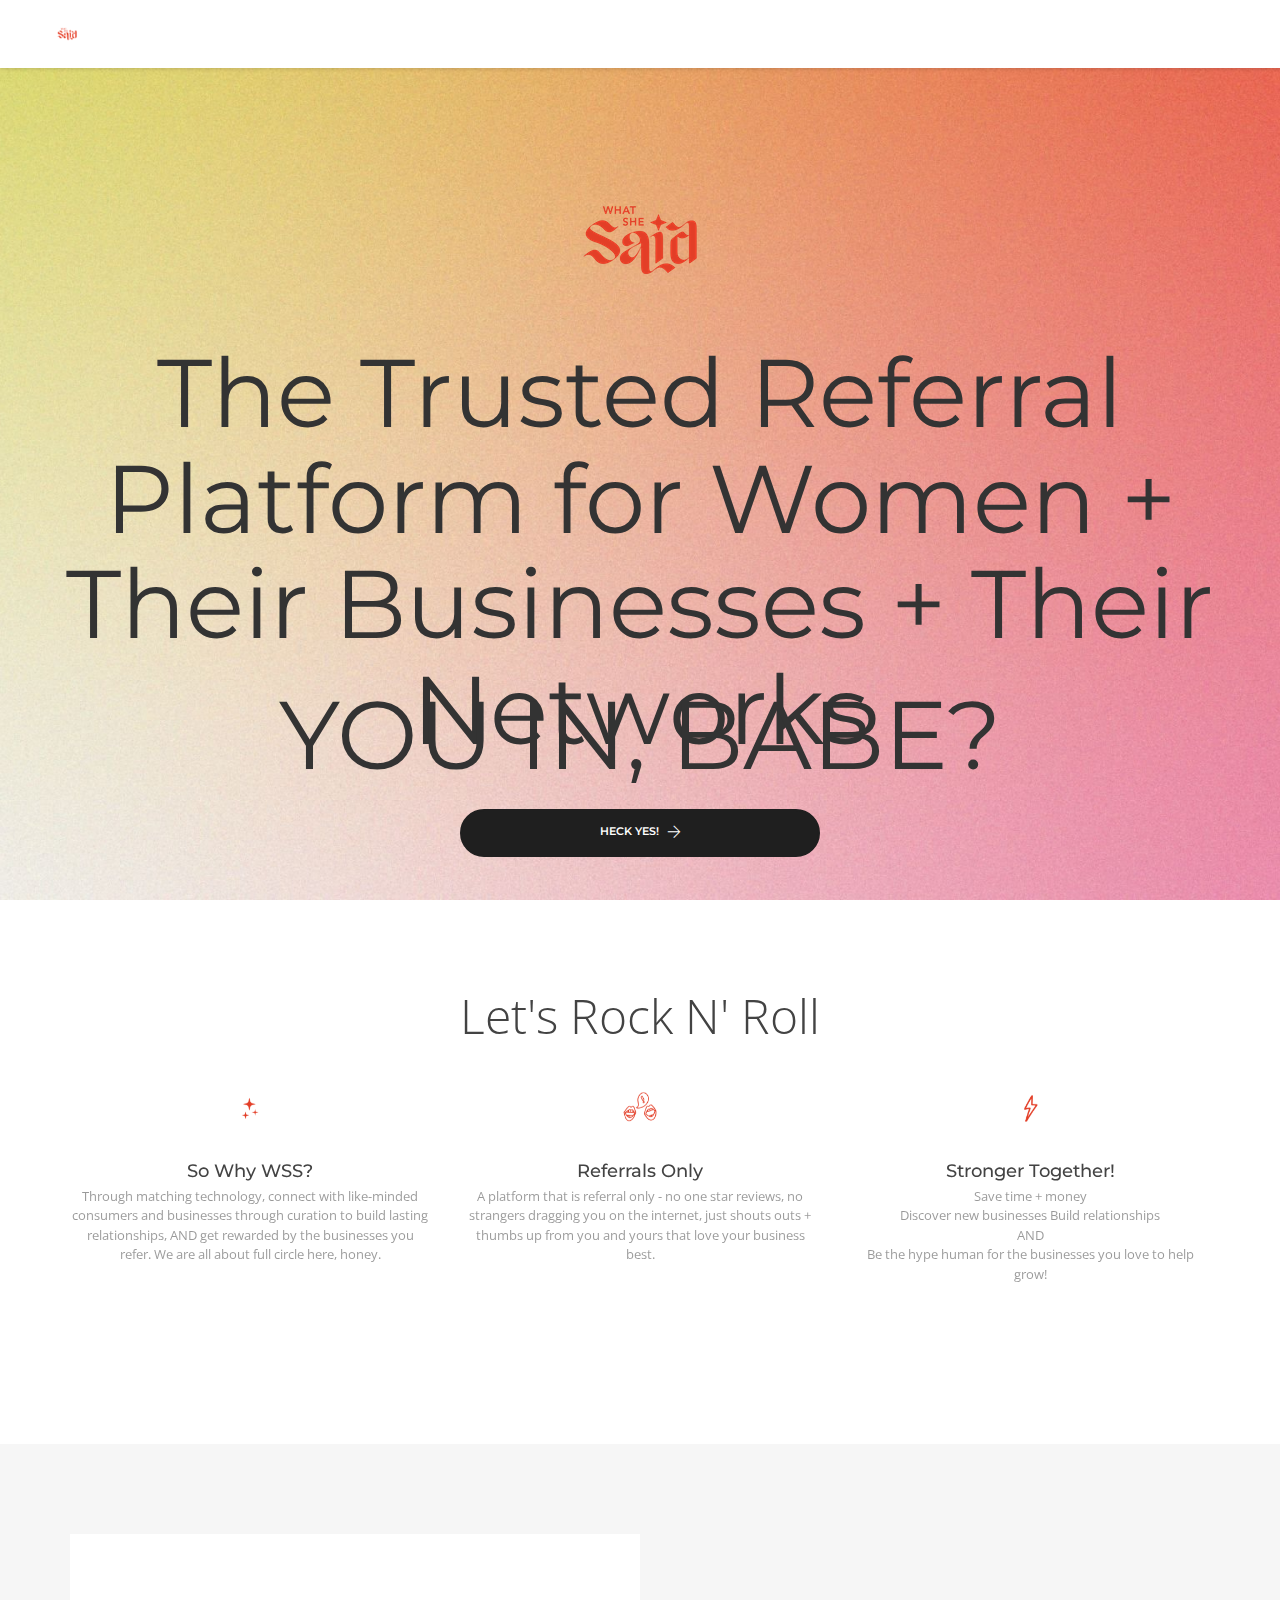
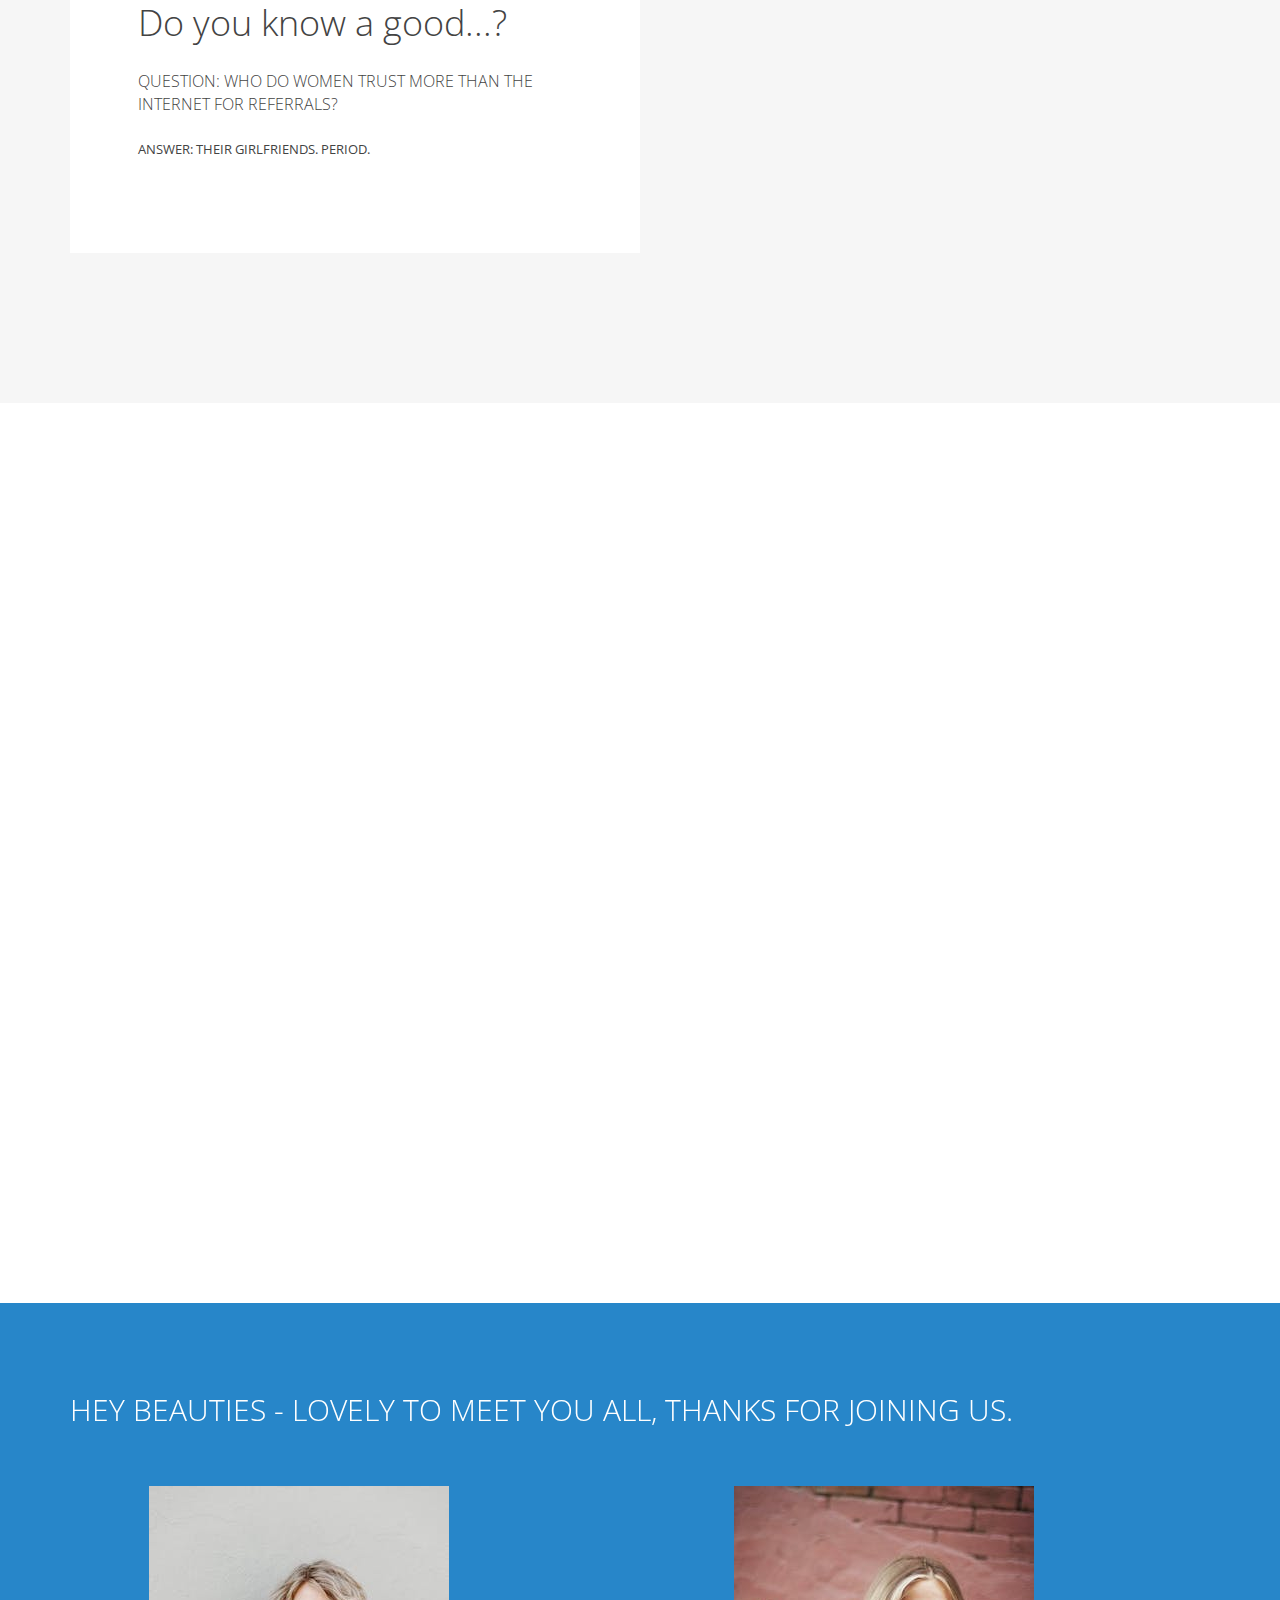
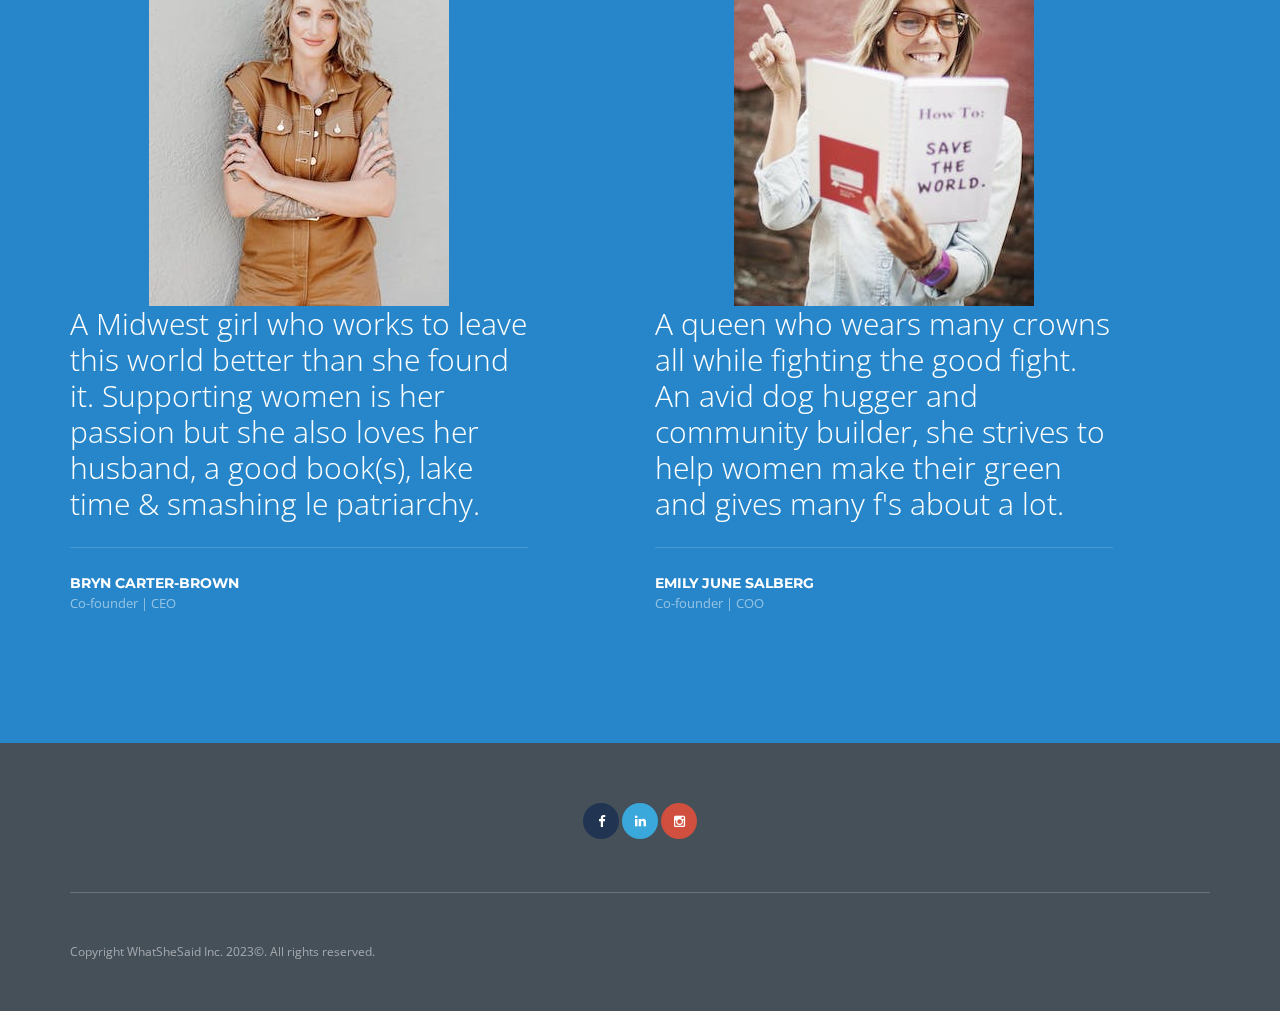
==== commit 72dff8a7: "Update index.html" ====
--- a/shhh/wss/index.html
+++ b/shhh/wss/index.html
@@ -153,10 +153,6 @@
 					<p>ANSWER: THEIR GIRLFRIENDS. PERIOD. </p>
 					
 				</div>
-			</div>
-
-			<div class="row pt-20">
-
 			</div>
 			
 		</div>
